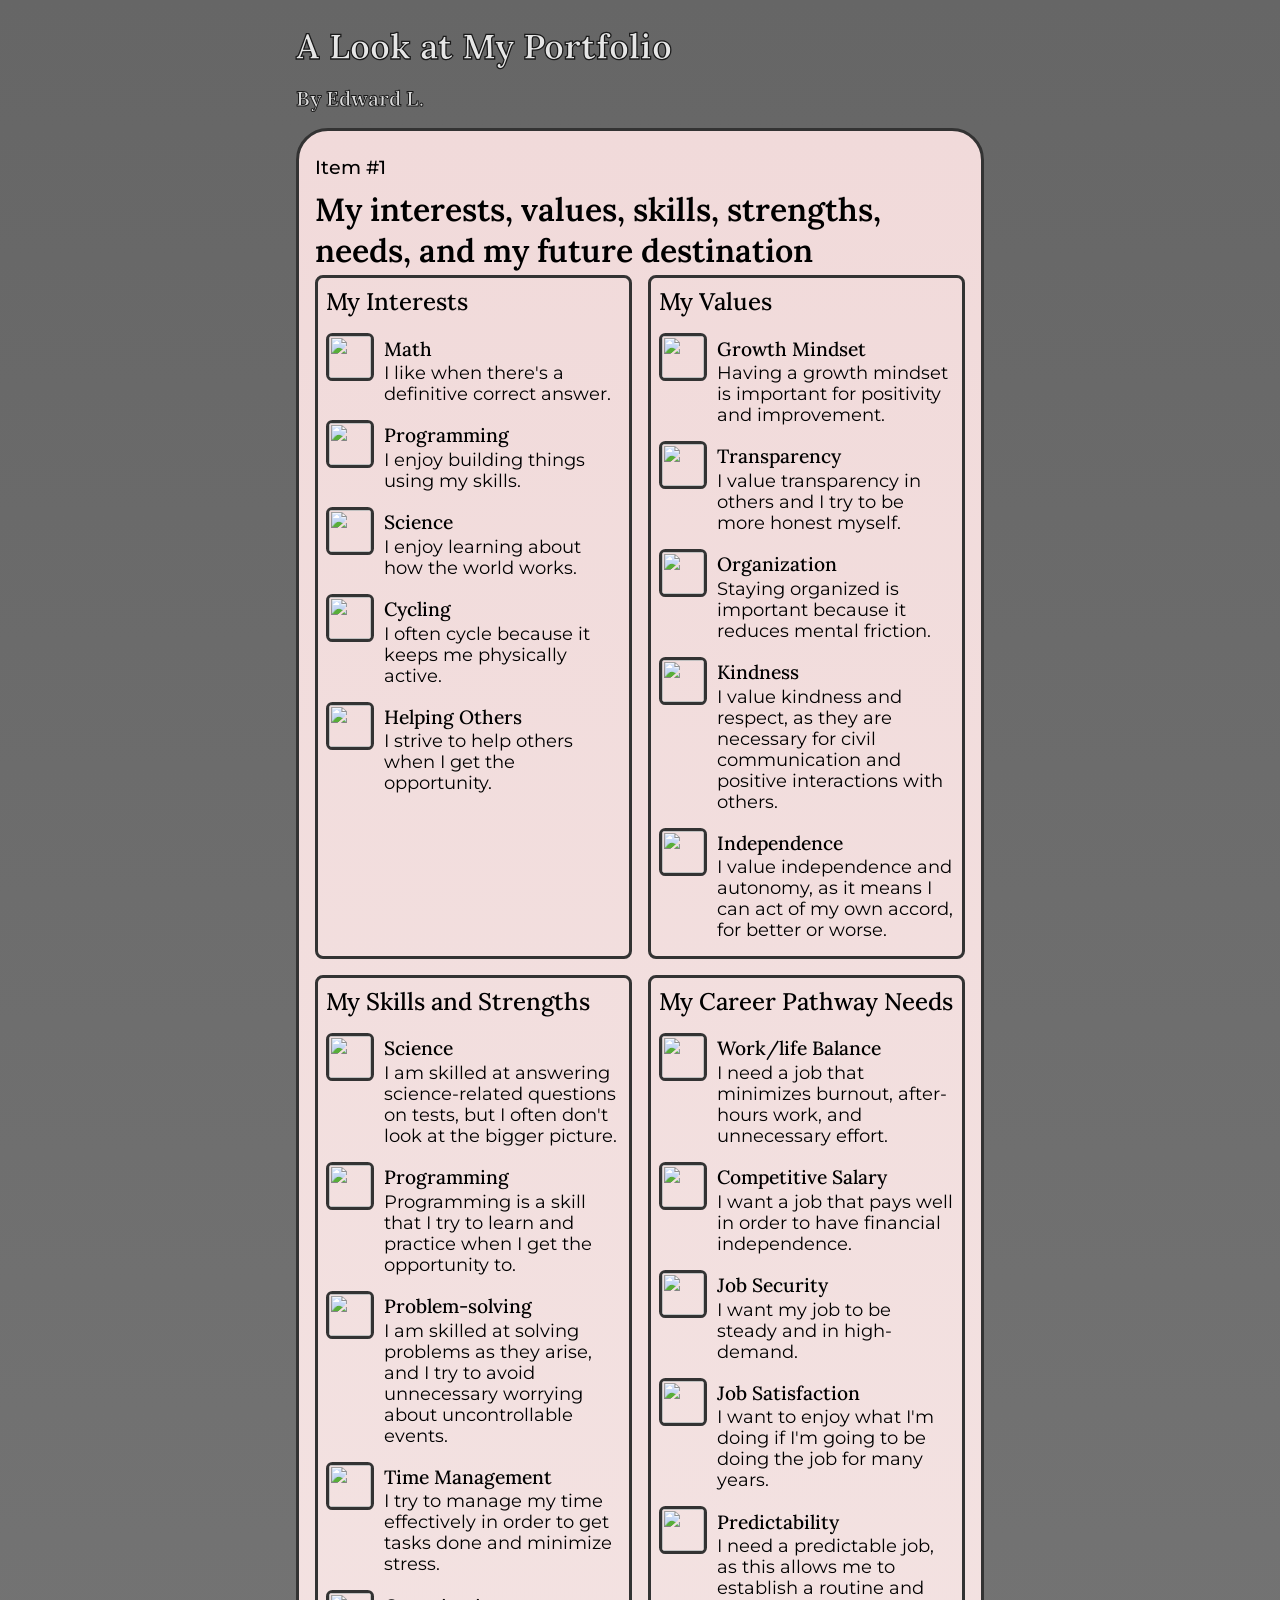
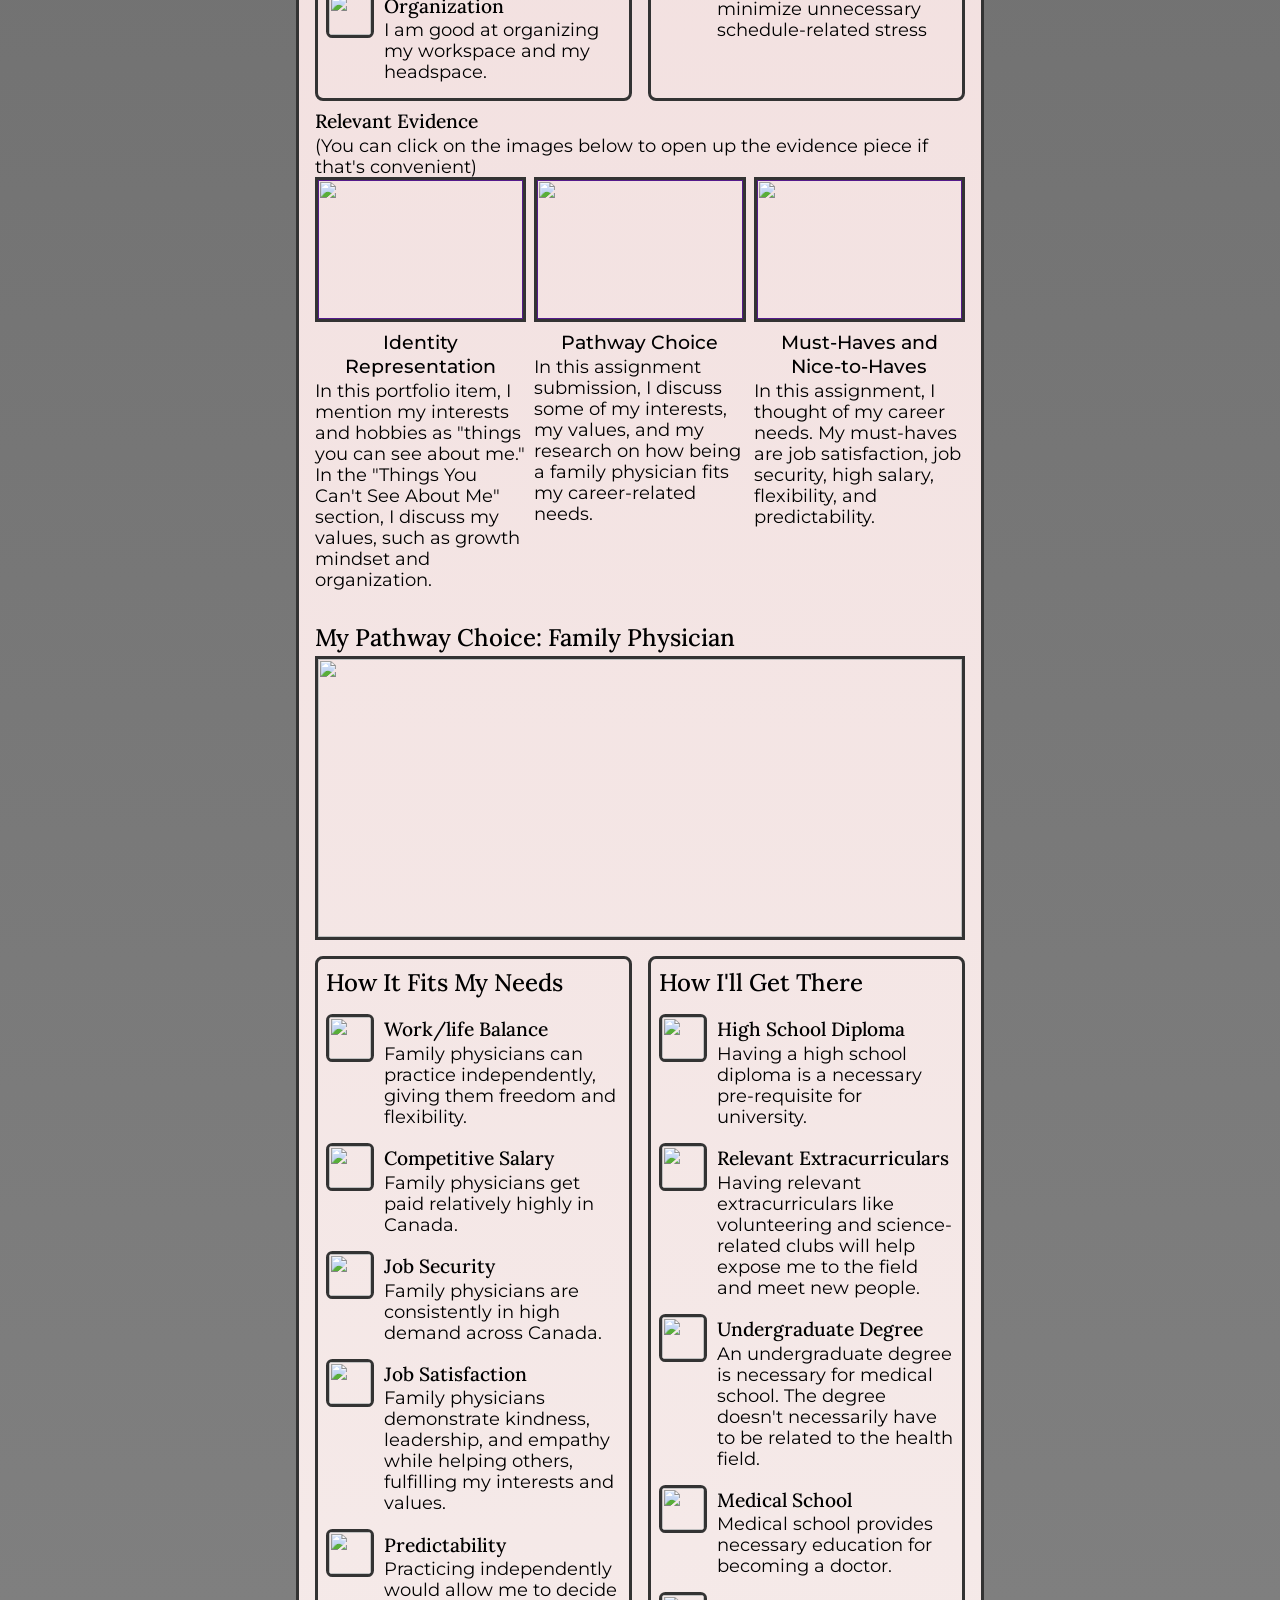
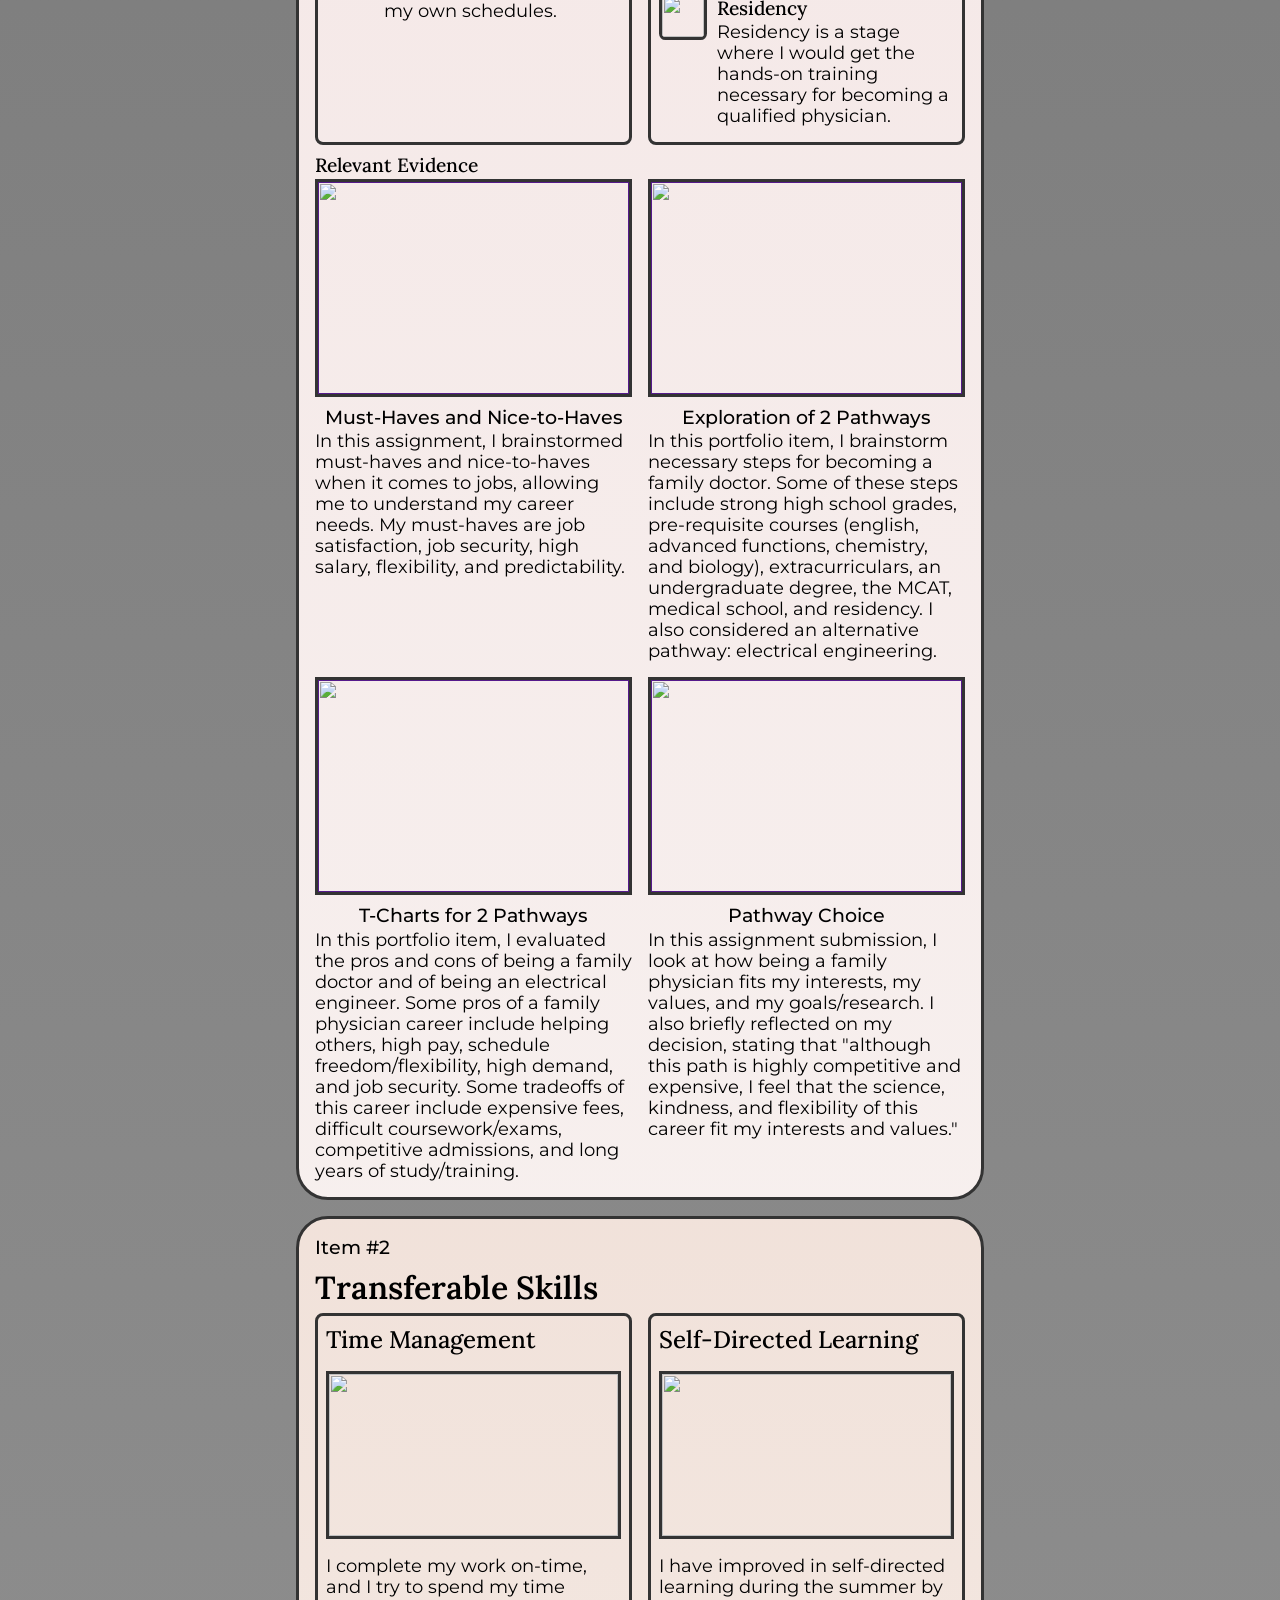
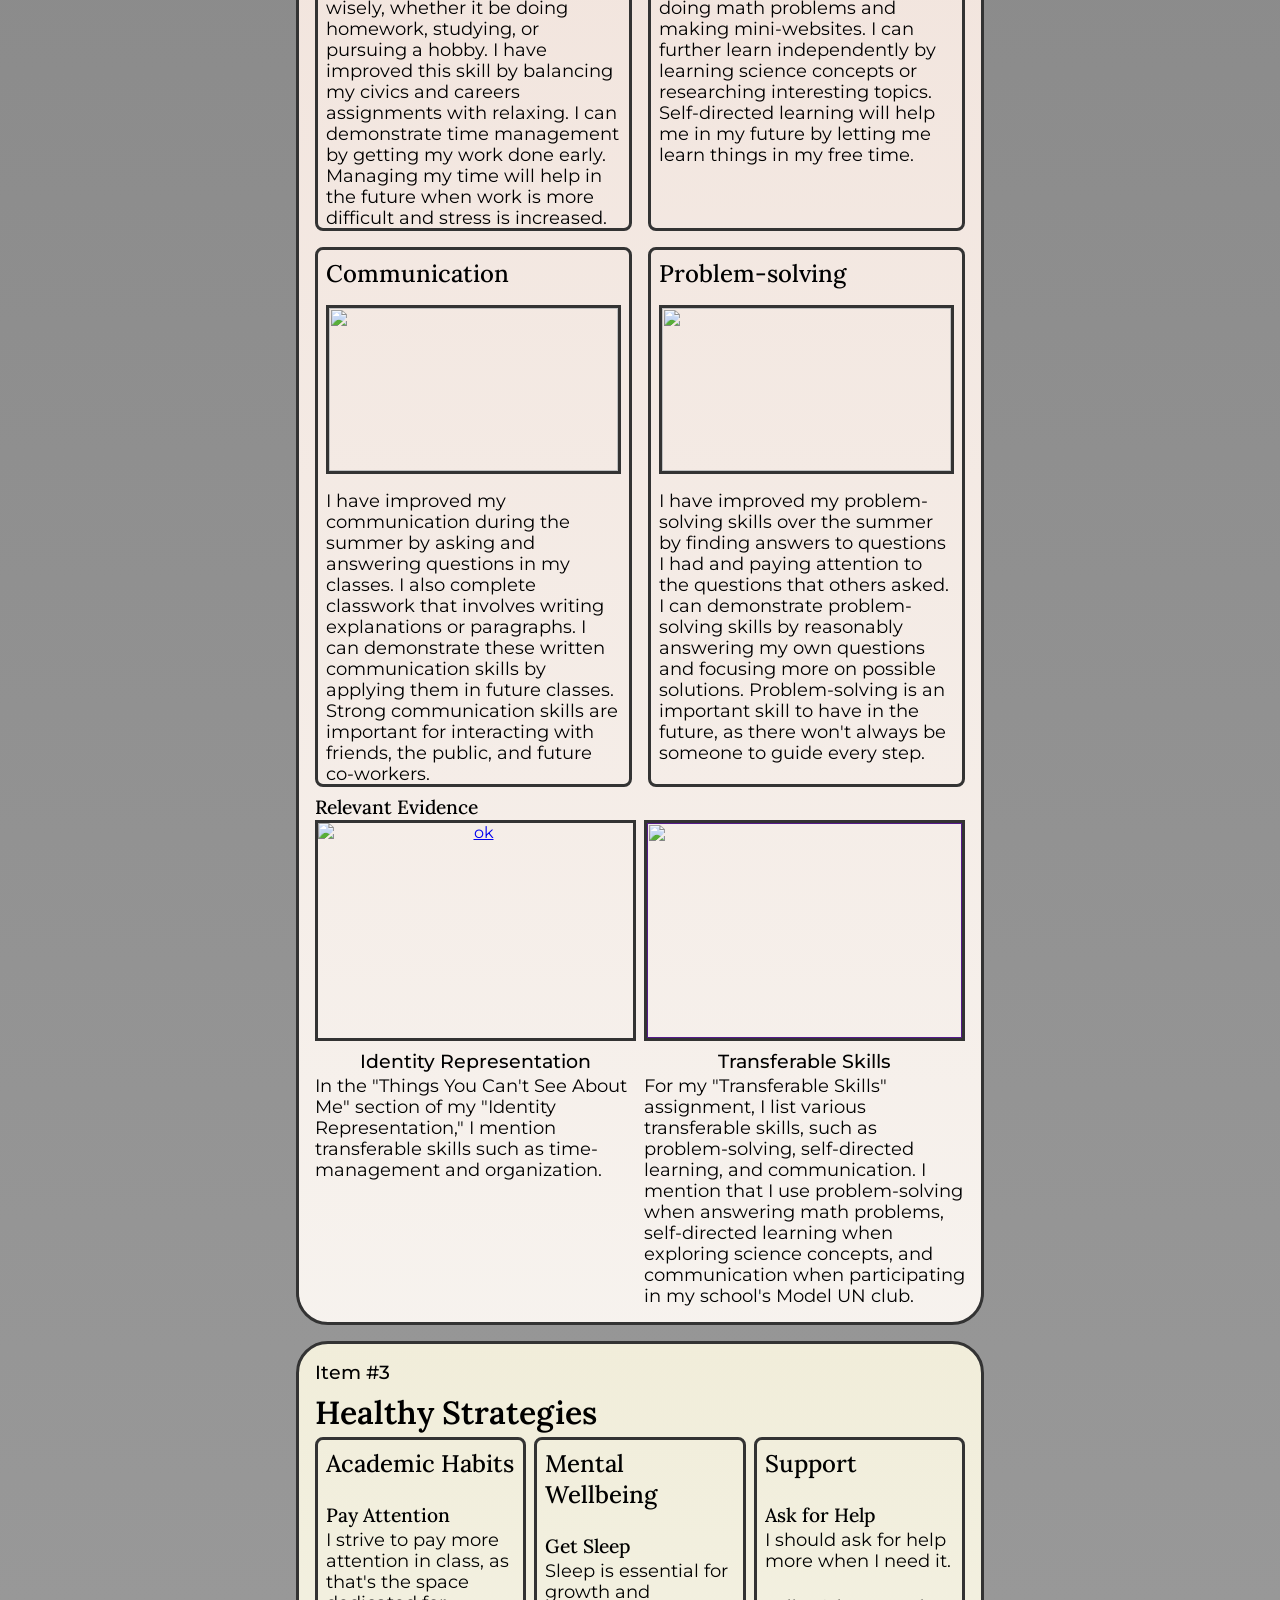
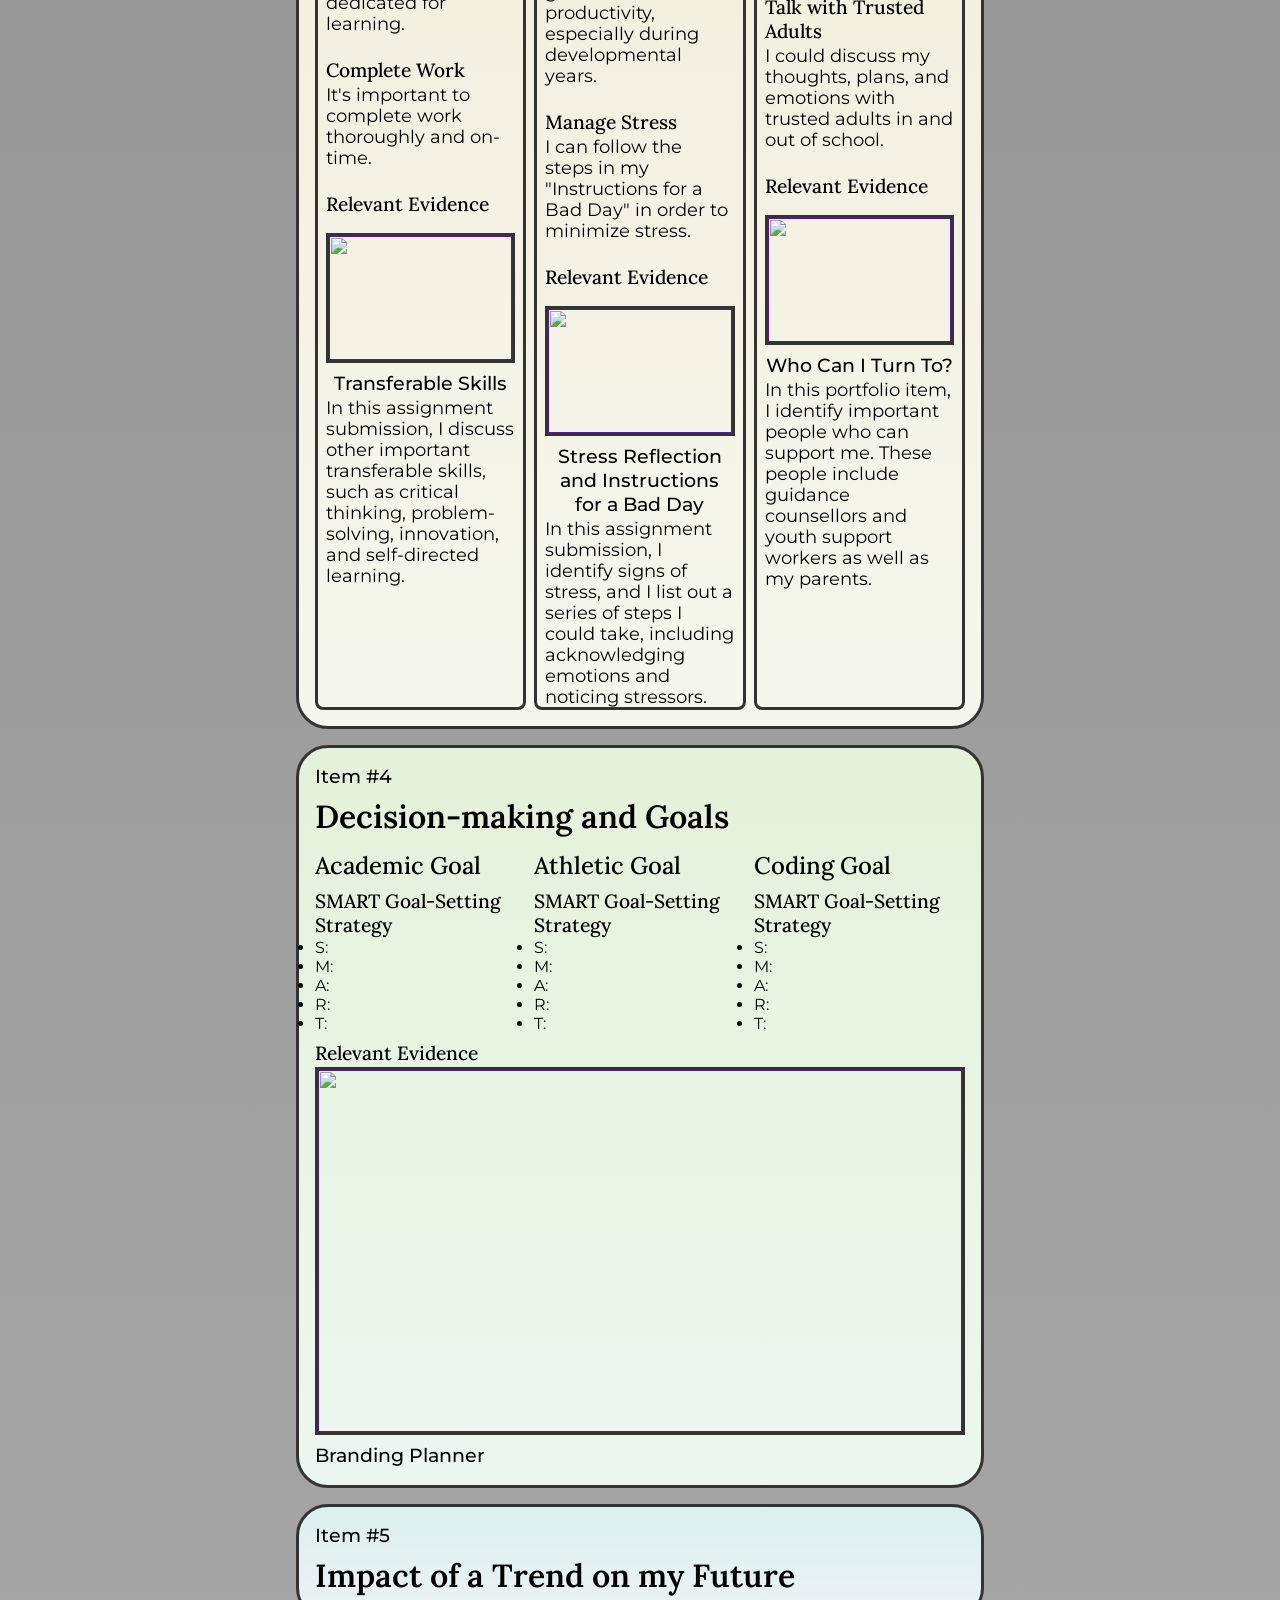
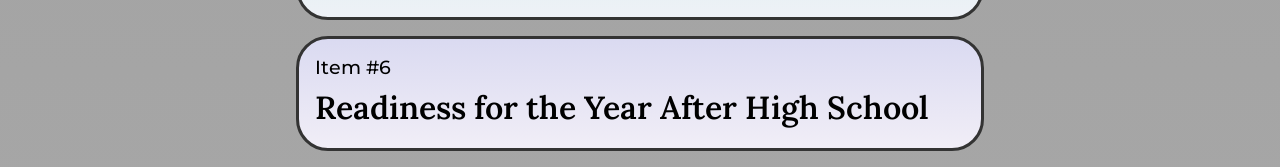
==== culminating/index.html @ e8b17289 "Culminating: Section 4 layout" ====
<!doctype html>
<html lang="en">
  <head>
    <meta charset="UTF-8" />
    <meta name="viewport" content="width=device-width, initial-scale=1.0" />
    <title>Document</title>
    <link rel="stylesheet" href="styles.css" />
    <link rel="preconnect" href="https://fonts.googleapis.com" />
    <link rel="preconnect" href="https://fonts.gstatic.com" crossorigin />
    <link
      href="https://fonts.googleapis.com/css2?family=Comic+Neue:ital,wght@0,300;0,400;0,700;1,300;1,400;1,700&family=Exo:ital,wght@0,100..900;1,100..900&family=Lora:ital,wght@0,400..700;1,400..700&family=Montserrat:ital,wght@0,100..900;1,100..900&family=Roboto:ital,wght@0,100..900;1,100..900&family=Varela+Round&display=swap"
      rel="stylesheet"
    />
  </head>
  <body>
    <main>
      <section class="page">
        <h1>A Look at My Portfolio</h1>
        <p class="name">By Edward L.</p>
        <section class="checklist-section section-1">
          <span class="checklist-num">Item #1</span>
          <h2 class="checklist-title">
            My interests, values, skills, strengths, needs, and my future destination
          </h2>
          <section class="checklist-content content-1">
            <section class="grid-2-col">
              <section class="card">
                <h3 class="card-title">My Interests</h3>
                <div class="item">
                  <div class="icon-container"><img src="" alt="" class="icon" /></div>
                  <div class="item-info">
                    <h4>Math</h4>
                    <p>I like when there's a definitive correct answer.</p>
                  </div>
                </div>
                <div class="item">
                  <div class="icon-container"><img src="" alt="" class="icon" /></div>
                  <div class="item-info">
                    <h4>Programming</h4>
                    <p>I enjoy building things using my skills.</p>
                  </div>
                </div>
                <div class="item">
                  <div class="icon-container"><img src="" alt="" class="icon" /></div>
                  <div class="item-info">
                    <h4>Science</h4>
                    <p>I enjoy learning about how the world works.</p>
                  </div>
                </div>
                <div class="item">
                  <div class="icon-container"><img src="" alt="" class="icon" /></div>
                  <div class="item-info">
                    <h4>Cycling</h4>
                    <p>I often cycle because it keeps me physically active.</p>
                  </div>
                </div>
                <div class="item">
                  <div class="icon-container"><img src="" alt="" class="icon" /></div>
                  <div class="item-info">
                    <h4>Helping Others</h4>
                    <p>I strive to help others when I get the opportunity.</p>
                  </div>
                </div>
                <p></p>
              </section>
              <section class="card">
                <h3 class="card-title">My Values</h3>
                <div class="item">
                  <div class="icon-container"><img src="" alt="" class="icon" /></div>
                  <div class="item-info">
                    <h4>Growth Mindset</h4>
                    <p>Having a growth mindset is important for positivity and improvement.</p>
                  </div>
                </div>
                <div class="item">
                  <div class="icon-container"><img src="" alt="" class="icon" /></div>
                  <div class="item-info">
                    <h4>Transparency</h4>
                    <p>I value transparency in others and I try to be more honest myself.</p>
                  </div>
                </div>
                <div class="item">
                  <div class="icon-container"><img src="" alt="" class="icon" /></div>
                  <div class="item-info">
                    <h4>Organization</h4>
                    <p>Staying organized is important because it reduces mental friction.</p>
                  </div>
                </div>
                <div class="item">
                  <div class="icon-container"><img src="" alt="" class="icon" /></div>
                  <div class="item-info">
                    <h4>Kindness</h4>
                    <p>
                      I value kindness and respect, as they are necessary for civil communication
                      and positive interactions with others.
                    </p>
                  </div>
                </div>
                <div class="item">
                  <div class="icon-container"><img src="" alt="" class="icon" /></div>
                  <div class="item-info">
                    <h4>Independence</h4>
                    <p>
                      I value independence and autonomy, as it means I can act of my own accord, for
                      better or worse.
                    </p>
                  </div>
                </div>
                <p></p>
              </section>
              <section class="card">
                <h3 class="card-title">My Skills and Strengths</h3>
                <div class="item">
                  <div class="icon-container"><img src="" alt="" class="icon" /></div>
                  <div class="item-info">
                    <h4>Science</h4>
                    <p>
                      I am skilled at answering science-related questions on tests, but I often
                      don't look at the bigger picture.
                    </p>
                  </div>
                </div>
                <div class="item">
                  <div class="icon-container"><img src="" alt="" class="icon" /></div>
                  <div class="item-info">
                    <h4>Programming</h4>
                    <p>
                      Programming is a skill that I try to learn and practice when I get the
                      opportunity to.
                    </p>
                  </div>
                </div>
                <div class="item">
                  <div class="icon-container"><img src="" alt="" class="icon" /></div>
                  <div class="item-info">
                    <h4>Problem-solving</h4>
                    <p>
                      I am skilled at solving problems as they arise, and I try to avoid unnecessary
                      worrying about uncontrollable events.
                    </p>
                  </div>
                </div>
                <div class="item">
                  <div class="icon-container"><img src="" alt="" class="icon" /></div>
                  <div class="item-info">
                    <h4>Time Management</h4>
                    <p>
                      I try to manage my time effectively in order to get tasks done and minimize
                      stress.
                    </p>
                  </div>
                </div>
                <div class="item">
                  <div class="icon-container"><img src="" alt="" class="icon" /></div>
                  <div class="item-info">
                    <h4>Organization</h4>
                    <p>I am good at organizing my workspace and my headspace.</p>
                  </div>
                </div>
                <p></p>
              </section>
              <section class="card">
                <h3 class="card-title">My Career Pathway Needs</h3>
                <div class="item">
                  <div class="icon-container"><img src="" alt="" class="icon" /></div>
                  <div class="item-info">
                    <h4>Work/life Balance</h4>
                    <p>
                      I need a job that minimizes burnout, after-hours work, and unnecessary effort.
                    </p>
                  </div>
                </div>
                <div class="item">
                  <div class="icon-container"><img src="" alt="" class="icon" /></div>
                  <div class="item-info">
                    <h4>Competitive Salary</h4>
                    <p>I want a job that pays well in order to have financial independence.</p>
                  </div>
                </div>
                <div class="item">
                  <div class="icon-container"><img src="" alt="" class="icon" /></div>
                  <div class="item-info">
                    <h4>Job Security</h4>
                    <p>I want my job to be steady and in high-demand.</p>
                  </div>
                </div>
                <div class="item">
                  <div class="icon-container"><img src="" alt="" class="icon" /></div>
                  <div class="item-info">
                    <h4>Job Satisfaction</h4>
                    <p>
                      I want to enjoy what I'm doing if I'm going to be doing the job for many
                      years.
                    </p>
                  </div>
                </div>
                <div class="item">
                  <div class="icon-container"><img src="" alt="" class="icon" /></div>
                  <div class="item-info">
                    <h4>Predictability</h4>
                    <p>
                      I need a predictable job, as this allows me to establish a routine and
                      minimize unnecessary schedule-related stress
                    </p>
                  </div>
                </div>
                <p></p>
              </section>
            </section>
            <h4>Relevant Evidence</h4>
            <p>
              (You can click on the images below to open up the evidence piece if that's convenient)
            </p>
            <section class="pathway-evidence-row">
              <div class="evidence-desc-pair">
                <div class="card-evidence-container">
                  <a href="" target="_blank"><img src="" alt="" /></a>
                </div>
                <p class="evidence-desc-title">Identity Representation</p>
                <p class="evidence-desc">
                  In this portfolio item, I mention my interests and hobbies as "things you can see
                  about me." In the "Things You Can't See About Me" section, I discuss my values,
                  such as growth mindset and organization.
                </p>
              </div>
              <div class="evidence-desc-pair">
                <div class="card-evidence-container">
                  <a href="" target="_blank"><img src="" alt="" /></a>
                </div>
                <p class="evidence-desc-title">Pathway Choice</p>
                <p class="evidence-desc">
                  In this assignment submission, I discuss some of my interests, my values, and my
                  research on how being a family physician fits my career-related needs.
                </p>
              </div>
              <div class="evidence-desc-pair">
                <div class="card-evidence-container">
                  <a href="" target="_blank"><img src="" alt="" /></a>
                </div>
                <p class="evidence-desc-title">Must-Haves and Nice-to-Haves</p>
                <p class="evidence-desc">
                  In this assignment, I thought of my career needs. My must-haves are job
                  satisfaction, job security, high salary, flexibility, and predictability.
                </p>
              </div>
            </section>
            <section class="pathway-choice">
              <h3 class="pathway-title">My Pathway Choice: Family Physician</h3>
              <div class="pathway-img-container"><img src="" alt="" class="pathway-img" /></div>
              <section class="grid-2-col">
                <section class="card">
                  <h3 class="card-title">How It Fits My Needs</h3>
                  <div class="item">
                    <div class="icon-container"><img src="" alt="" class="icon" /></div>
                    <div class="item-info">
                      <h4>Work/life Balance</h4>
                      <p>
                        Family physicians can practice independently, giving them freedom and
                        flexibility.
                      </p>
                    </div>
                  </div>
                  <div class="item">
                    <div class="icon-container"><img src="" alt="" class="icon" /></div>
                    <div class="item-info">
                      <h4>Competitive Salary</h4>
                      <p>Family physicians get paid relatively highly in Canada.</p>
                    </div>
                  </div>
                  <div class="item">
                    <div class="icon-container"><img src="" alt="" class="icon" /></div>
                    <div class="item-info">
                      <h4>Job Security</h4>
                      <p>Family physicians are consistently in high demand across Canada.</p>
                    </div>
                  </div>
                  <div class="item">
                    <div class="icon-container"><img src="" alt="" class="icon" /></div>
                    <div class="item-info">
                      <h4>Job Satisfaction</h4>
                      <p>
                        Family physicians demonstrate kindness, leadership, and empathy while
                        helping others, fulfilling my interests and values.
                      </p>
                    </div>
                  </div>
                  <div class="item">
                    <div class="icon-container"><img src="" alt="" class="icon" /></div>
                    <div class="item-info">
                      <h4>Predictability</h4>
                      <p>Practicing independently would allow me to decide my own schedules.</p>
                    </div>
                  </div>
                  <p></p>
                </section>
                <section class="card">
                  <h3 class="card-title">How I'll Get There</h3>
                  <div class="item">
                    <div class="icon-container"><img src="" alt="" class="icon" /></div>
                    <div class="item-info">
                      <h4>High School Diploma</h4>
                      <p>
                        Having a high school diploma is a necessary pre-requisite for university.
                      </p>
                    </div>
                  </div>
                  <div class="item">
                    <div class="icon-container"><img src="" alt="" class="icon" /></div>
                    <div class="item-info">
                      <h4>Relevant Extracurriculars</h4>
                      <p>
                        Having relevant extracurriculars like volunteering and science-related clubs
                        will help expose me to the field and meet new people.
                      </p>
                    </div>
                  </div>
                  <div class="item">
                    <div class="icon-container"><img src="" alt="" class="icon" /></div>
                    <div class="item-info">
                      <h4>Undergraduate Degree</h4>
                      <p>
                        An undergraduate degree is necessary for medical school. The degree doesn't
                        necessarily have to be related to the health field.
                      </p>
                    </div>
                  </div>
                  <div class="item">
                    <div class="icon-container"><img src="" alt="" class="icon" /></div>
                    <div class="item-info">
                      <h4>Medical School</h4>
                      <p>Medical school provides necessary education for becoming a doctor.</p>
                    </div>
                  </div>
                  <div class="item">
                    <div class="icon-container"><img src="" alt="" class="icon" /></div>
                    <div class="item-info">
                      <h4>Residency</h4>
                      <p>
                        Residency is a stage where I would get the hands-on training necessary for
                        becoming a qualified physician.
                      </p>
                    </div>
                  </div>
                  <p></p>
                </section>
              </section>
              <p></p>
              <h4>Relevant Evidence</h4>
              <section class="pathway-evidence-row">
                <div class="evidence-desc-pair">
                  <div class="card-evidence-container">
                    <a href="" target="_blank"><img src="" alt="" /></a>
                  </div>
                  <p class="evidence-desc-title">Must-Haves and Nice-to-Haves</p>
                  <p class="evidence-desc">
                    In this assignment, I brainstormed must-haves and nice-to-haves when it comes to
                    jobs, allowing me to understand my career needs. My must-haves are job
                    satisfaction, job security, high salary, flexibility, and predictability.
                  </p>
                </div>
                <div class="evidence-desc-pair">
                  <div class="card-evidence-container">
                    <a href="" target="_blank"><img src="" alt="" /></a>
                  </div>
                  <p class="evidence-desc-title">Exploration of 2 Pathways</p>
                  <p class="evidence-desc">
                    In this portfolio item, I brainstorm necessary steps for becoming a family
                    doctor. Some of these steps include strong high school grades, pre-requisite
                    courses (english, advanced functions, chemistry, and biology), extracurriculars,
                    an undergraduate degree, the MCAT, medical school, and residency. I also
                    considered an alternative pathway: electrical engineering.
                  </p>
                </div>
                <div class="evidence-desc-pair">
                  <div class="card-evidence-container">
                    <a href="" target="_blank"><img src="" alt="" /></a>
                  </div>
                  <p class="evidence-desc-title">T-Charts for 2 Pathways</p>
                  <p class="evidence-desc">
                    In this portfolio item, I evaluated the pros and cons of being a family doctor
                    and of being an electrical engineer. Some pros of a family physician career
                    include helping others, high pay, schedule freedom/flexibility, high demand, and
                    job security. Some tradeoffs of this career include expensive fees, difficult
                    coursework/exams, competitive admissions, and long years of study/training.
                  </p>
                </div>
                <div class="evidence-desc-pair">
                  <div class="card-evidence-container">
                    <a href="" target="_blank"><img src="" alt="" /></a>
                  </div>
                  <p class="evidence-desc-title">Pathway Choice</p>
                  <p class="evidence-desc">
                    In this assignment submission, I look at how being a family physician fits my
                    interests, my values, and my goals/research. I also briefly reflected on my
                    decision, stating that "although this path is highly competitive and expensive,
                    I feel that the science, kindness, and flexibility of this career fit my
                    interests and values."
                  </p>
                </div>
              </section>
            </section>
          </section>
        </section>
        <section class="checklist-section section-2">
          <span class="checklist-num">Item #2</span>
          <h2 class="checklist-title">Transferable Skills</h2>
          <section class="checklist-content content-2">
            <section class="grid-2-col">
              <section class="card">
                <h3 class="card-title">Time Management</h3>
                <div class="img-container">
                  <img src="" alt="" class="transferable-skill-img" />
                </div>
                <p class="card-desc">
                  I complete my work on-time, and I try to spend my time wisely, whether it be doing
                  homework, studying, or pursuing a hobby. I have improved this skill by balancing
                  my civics and careers assignments with relaxing. I can demonstrate time management
                  by getting my work done early. Managing my time will help in the future when work
                  is more difficult and stress is increased.
                </p>
              </section>
              <section class="card">
                <h3 class="card-title">Self-Directed Learning</h3>
                <div class="img-container">
                  <img src="" alt="" class="transferable-skill-img" />
                </div>
                <p class="card-desc">
                  I have improved in self-directed learning during the summer by doing math problems
                  and making mini-websites. I can further learn independently by learning science
                  concepts or researching interesting topics. Self-directed learning will help me in
                  my future by letting me learn things in my free time.
                </p>
              </section>
              <section class="card">
                <h3 class="card-title">Communication</h3>
                <div class="img-container">
                  <img src="" alt="" class="transferable-skill-img" />
                </div>
                <p class="card-desc">
                  I have improved my communication during the summer by asking and answering
                  questions in my classes. I also complete classwork that involves writing
                  explanations or paragraphs. I can demonstrate these written communication skills
                  by applying them in future classes. Strong communication skills are important for
                  interacting with friends, the public, and future co-workers.
                </p>
              </section>
              <section class="card">
                <h3 class="card-title">Problem-solving</h3>
                <div class="img-container">
                  <img src="" alt="" class="transferable-skill-img" />
                </div>
                <p class="card-desc">
                  I have improved my problem-solving skills over the summer by finding answers to
                  questions I had and paying attention to the questions that others asked. I can
                  demonstrate problem-solving skills by reasonably answering my own questions and
                  focusing more on possible solutions. Problem-solving is an important skill to have
                  in the future, as there won't always be someone to guide every step.
                </p>
              </section>
            </section>
            <h4>Relevant Evidence</h4>
            <section class="pathway-evidence-row">
              <div class="evidence-desc-pair">
                <div class="card-evidence-container">
                  <a href="https://eddielin518888.github.io/civ-car/my-identity" target="_blank"
                    ><img src="" alt="ok"
                  /></a>
                </div>
                <p class="evidence-desc-title">Identity Representation</p>
                <p class="evidence-desc">
                  In the "Things You Can't See About Me" section of my "Identity Representation," I
                  mention transferable skills such as time-management and organization.
                </p>
              </div>
              <div class="evidence-desc-pair">
                <div class="card-evidence-container">
                  <a href="" target="_blank"><img src="" alt="" /></a>
                </div>
                <p class="evidence-desc-title">Transferable Skills</p>
                <p class="evidence-desc">
                  For my "Transferable Skills" assignment, I list various transferable skills, such
                  as problem-solving, self-directed learning, and communication. I mention that I
                  use problem-solving when answering math problems, self-directed learning when
                  exploring science concepts, and communication when participating in my school's
                  Model UN club.
                </p>
              </div>
            </section>
          </section>
        </section>
        <section class="checklist-section section-3">
          <span class="checklist-num">Item #3</span>
          <h2 class="checklist-title">Healthy Strategies</h2>
          <section class="checklist-content content-3">
            <section class="row">
              <div class="card health-pillar">
                <h3 class="pillar-title">Academic Habits</h3>
                <div class="item-info">
                  <h4>Pay Attention</h4>
                  <p>
                    I strive to pay more attention in class, as that's the space dedicated for
                    learning.
                  </p>
                </div>
                <div class="item-info">
                  <h4>Complete Work</h4>
                  <p>It's important to complete work thoroughly and on-time.</p>
                </div>
                <h4>Relevant Evidence</h4>
                <div class="evidence-desc-pair">
                  <div class="card-evidence-container">
                    <a href="" target="_blank"><img src="" alt="" /></a>
                  </div>
                  <p class="evidence-desc-title">Transferable Skills</p>
                  <p class="evidence-desc">
                    In this assignment submission, I discuss other important transferable skills,
                    such as critical thinking, problem-solving, innovation, and self-directed
                    learning.
                  </p>
                </div>
              </div>
              <div class="card health-pillar">
                <h3 class="pillar-title">Mental Wellbeing</h3>
                <div class="item-info">
                  <h4>Get Sleep</h4>
                  <p>
                    Sleep is essential for growth and productivity, especially during developmental
                    years.
                  </p>
                </div>
                <div class="item-info">
                  <h4>Manage Stress</h4>
                  <p>
                    I can follow the steps in my "Instructions for a Bad Day" in order to minimize
                    stress.
                  </p>
                </div>
                <h4>Relevant Evidence</h4>
                <div class="evidence-desc-pair">
                  <div class="card-evidence-container">
                    <a href="" target="_blank"><img src="" alt="" /></a>
                  </div>
                  <p class="evidence-desc-title">
                    Stress Reflection and Instructions for a Bad Day
                  </p>
                  <p class="evidence-desc">
                    In this assignment submission, I identify signs of stress, and I list out a
                    series of steps I could take, including acknowledging emotions and noticing
                    stressors.
                  </p>
                </div>
              </div>
              <div class="card health-pillar">
                <h3 class="pillar-title">Support</h3>
                <div class="item-info">
                  <h4>Ask for Help</h4>
                  <p>I should ask for help more when I need it.</p>
                </div>
                <div class="item-info">
                  <h4>Talk with Trusted Adults</h4>
                  <p>
                    I could discuss my thoughts, plans, and emotions with trusted adults in and out
                    of school.
                  </p>
                </div>
                <h4>Relevant Evidence</h4>
                <div class="evidence-desc-pair">
                  <div class="card-evidence-container">
                    <a href="" target="_blank"><img src="" alt="" /></a>
                  </div>
                  <p class="evidence-desc-title">Who Can I Turn To?</p>
                  <p class="evidence-desc">
                    In this portfolio item, I identify important people who can support me. These
                    people include guidance counsellors and youth support workers as well as my
                    parents.
                  </p>
                </div>
              </div>
            </section>
          </section>
        </section>
        <section class="checklist-section section-4">
          <span class="checklist-num">Item #4</span>
          <h2 class="checklist-title">Decision-making and Goals</h2>
          <section class="checklist-content content-4">
            <section class="row">
              <div class="card goal-pillar">
                <h3 class="pillar-title">Academic Goal</h3>
                <p></p>
                <h4>SMART Goal-Setting Strategy</h4>
                <ul>
                  <li>S:</li>
                  <li>M:</li>
                  <li>A:</li>
                  <li>R:</li>
                  <li>T:</li>
                </ul>
              </div>
              <div class="card goal-pillar">
                <h3 class="pillar-title">Athletic Goal</h3>
                <p></p>
                <h4>SMART Goal-Setting Strategy</h4>
                <ul>
                  <li>S:</li>
                  <li>M:</li>
                  <li>A:</li>
                  <li>R:</li>
                  <li>T:</li>
                </ul>
              </div>
              <div class="card goal-pillar">
                <h3 class="pillar-title">Coding Goal</h3>
                <p></p>
                <h4>SMART Goal-Setting Strategy</h4>
                <ul>
                  <li>S:</li>
                  <li>M:</li>
                  <li>A:</li>
                  <li>R:</li>
                  <li>T:</li>
                </ul>
              </div>
            </section>
            <h4>Relevant Evidence</h4>
            <div class="evidence-desc-pair">
              <div class="card-evidence-container">
                <a href="" target="_blank"><img src="" alt="" /></a>
              </div>
              <p class="evidence-desc-title">Branding Planner</p>
              <p class="evidence-desc"></p>
            </div>
          </section>
        </section>
        <section class="checklist-section section-5">
          <span class="checklist-num">Item #5</span>
          <h2 class="checklist-title">Impact of a Trend on my Future</h2>
          <section class="checklist-content content-5"></section>
        </section>
        <section class="checklist-section section-6">
          <span class="checklist-num">Item #6</span>
          <h2 class="checklist-title">Readiness for the Year After High School</h2>
          <section class="checklist-content content-6"></section>
        </section>
      </section>
    </main>
  </body>
</html>
---- culminating/styles.css ----
@layer reset, base, layout, components, utilities;

@layer reset {
  * {
    margin: 0;
    padding: 0;
    box-sizing: border-box;
    font-family: "Montserrat", sans-serif;
  }
  body {
    background-image: linear-gradient(to bottom, hsl(0, 0%, 40%), hsl(0, 0%, 65%));
    display: flex;
    flex-direction: column;
    align-items: center;
    width: 100%;
    min-height: 100vh;
  }
}

@layer base {
  h1,
  h2,
  h3,
  h4,
  p.name {
    font-family: "Lora", serif;
  }
  h1 {
    font-weight: 800;
    margin-top: 0.5rem;
    font-size: clamp(1.6rem, 5vw, 2.2rem);
    color: hsl(0, 0%, 90%);
    -webkit-text-stroke: 0.08rem hsl(0, 0%, 10%);
  }
  h2 {
    font-weight: 600;
    margin-top: 0.5rem;
    margin-bottom: 0.3rem;
    font-size: clamp(1.2rem, 4vw, 2rem);
  }
  h3 {
    margin-top: 0.5rem;
    &,
    .name {
      margin-bottom: 0.2rem;
      font-size: clamp(1.1rem, 3.5vw, 1.5rem);
      font-weight: 500;
    }
  }
  h4,
  .checklist-num,
  .evidence-desc-title {
    font-weight: 500;
    margin-top: 0.5rem;
    margin-bottom: 0.1rem;
    font-size: clamp(1rem, 3vw, 1.2rem);
  }
  p {
    font-weight: 400;
    font-size: clamp(0.9rem, 2.5vw, 1.1rem);
    &.name {
      margin-top: 0;
      font-size: clamp(1.1rem, 3vw, 1.3rem);
      font-weight: 800;
      color: hsl(0, 0%, 85%);
      -webkit-text-stroke: 0.06rem hsl(0, 0%, 10%);
    }
  }
}

@layer layout {
  .page {
    max-width: min(45rem, 90%);
    margin: auto;
    display: flex;
    flex-direction: column;
    gap: 1rem;
    padding: 1rem;
  }
  .checklist-section {
    padding: 1rem;
    border: 0.2rem solid hsl(0, 0%, 20%);
    border-radius: 2rem;
    :is(.pathway-evidence-row, .row) {
      display: flex;
      flex-direction: row;
      width: 100%;
      gap: 0.5rem;
      .pathway-choice & {
        display: grid;
        grid-template-columns: repeat(2, 1fr);
        gap: 1rem;
      }
      .evidence-desc-pair {
        flex: 1;
        text-align: center;
        display: flex;
        flex-direction: column;
        .card-evidence-container {
          width: 100%;
          aspect-ratio: 16/11;
        }
        .evidence-desc {
          text-align: left;
        }
      }
    }
  }
  .grid-2-col {
    display: grid;
    grid-template-columns: repeat(2, 1fr);
    gap: 1rem;
    @media screen and (max-width: 45rem) {
      grid-template-columns: repeat(1, 1fr);
      gap: 0.5rem;
    }
    .card {
      border: 0.2rem solid hsl(0, 0%, 20%);
      border-radius: 0.5rem;
      width: 100%;
      padding: 0rem 0.5rem;
      display: flex;
      flex-direction: column;
      gap: 1rem;
      .card-title {
        margin-bottom: 0rem;
      }
      .item {
        display: flex;
        flex-direction: row;
        gap: 0.6rem;
        .icon-container {
          width: 3rem;
          height: 3rem;
          border-radius: 0.4rem;
          :is(&, .card-evidence-container, .pathway-img-container, .img-container) {
            overflow: hidden;
            border: 0.2rem solid hsl(0, 0%, 20%);
            a {
              width: 100%;
              height: 100%;
              overflow: hidden;
            }
            img {
              display: block;
              width: 100%;
              height: 100%;
              object-fit: cover;
              transition: transform 0.3s ease;
            }
            &:hover img {
              transform: scale(1.1);
            }
          }
        }
        .item-info {
          display: flex;
          flex-direction: column;
          h4 {
            margin-top: 0.2rem;
          }
          flex: 1;
        }
      }
    }
  }
}

@layer components {
  .section-1 {
    display: flex;
    flex-direction: column;
    background-image: linear-gradient(to bottom, hsl(0, 45%, 90%), hsl(10, 35%, 95%));
    .pathway-choice {
      & > h3 {
        margin-top: 2rem;
      }
      .pathway-img-container {
        aspect-ratio: 16/7;
        margin-bottom: 1rem;
        border: 0.2rem solid hsl(0, 0%, 20%);
      }
    }
    @media screen and (max-width: 40rem) {
      .pathway-evidence-row {
        flex-direction: column;
        .card-evidence-container {
          aspect-ratio: 16/8;
        }
      }
    }
  }
  .section-2 {
    background-image: linear-gradient(to bottom, hsl(20, 45%, 90%), hsl(30, 35%, 95%));
    .card img {
      aspect-ratio: 16/9;
    }
  }
  .section-3 {
    background-image: linear-gradient(to bottom, hsl(50, 45%, 90%), hsl(70, 35%, 95%));
    .health-pillar {
      border: 0.2rem solid hsl(0, 0%, 20%);
      border-radius: 0.5rem;
      width: 100%;
      padding: 0rem 0.5rem;
      display: flex;
      flex-direction: column;
      gap: 1rem;
      .pillar-title {
        margin-bottom: 0rem;
      }
    }
    @media screen and (max-width: 40rem) {
      .row {
        flex-direction: column;
      }
    }
  }
  .section-4 {
    background-image: linear-gradient(to bottom, hsl(90, 45%, 90%), hsl(130, 35%, 95%));
    .card-evidence-container img {
      aspect-ratio: 16/9;
    }
  }
  .section-5 {
    background-image: linear-gradient(to bottom, hsl(170, 45%, 90%), hsl(220, 35%, 95%));
  }
  .section-6 {
    background-image: linear-gradient(to bottom, hsl(240, 45%, 90%), hsl(260, 35%, 95%));
  }
}
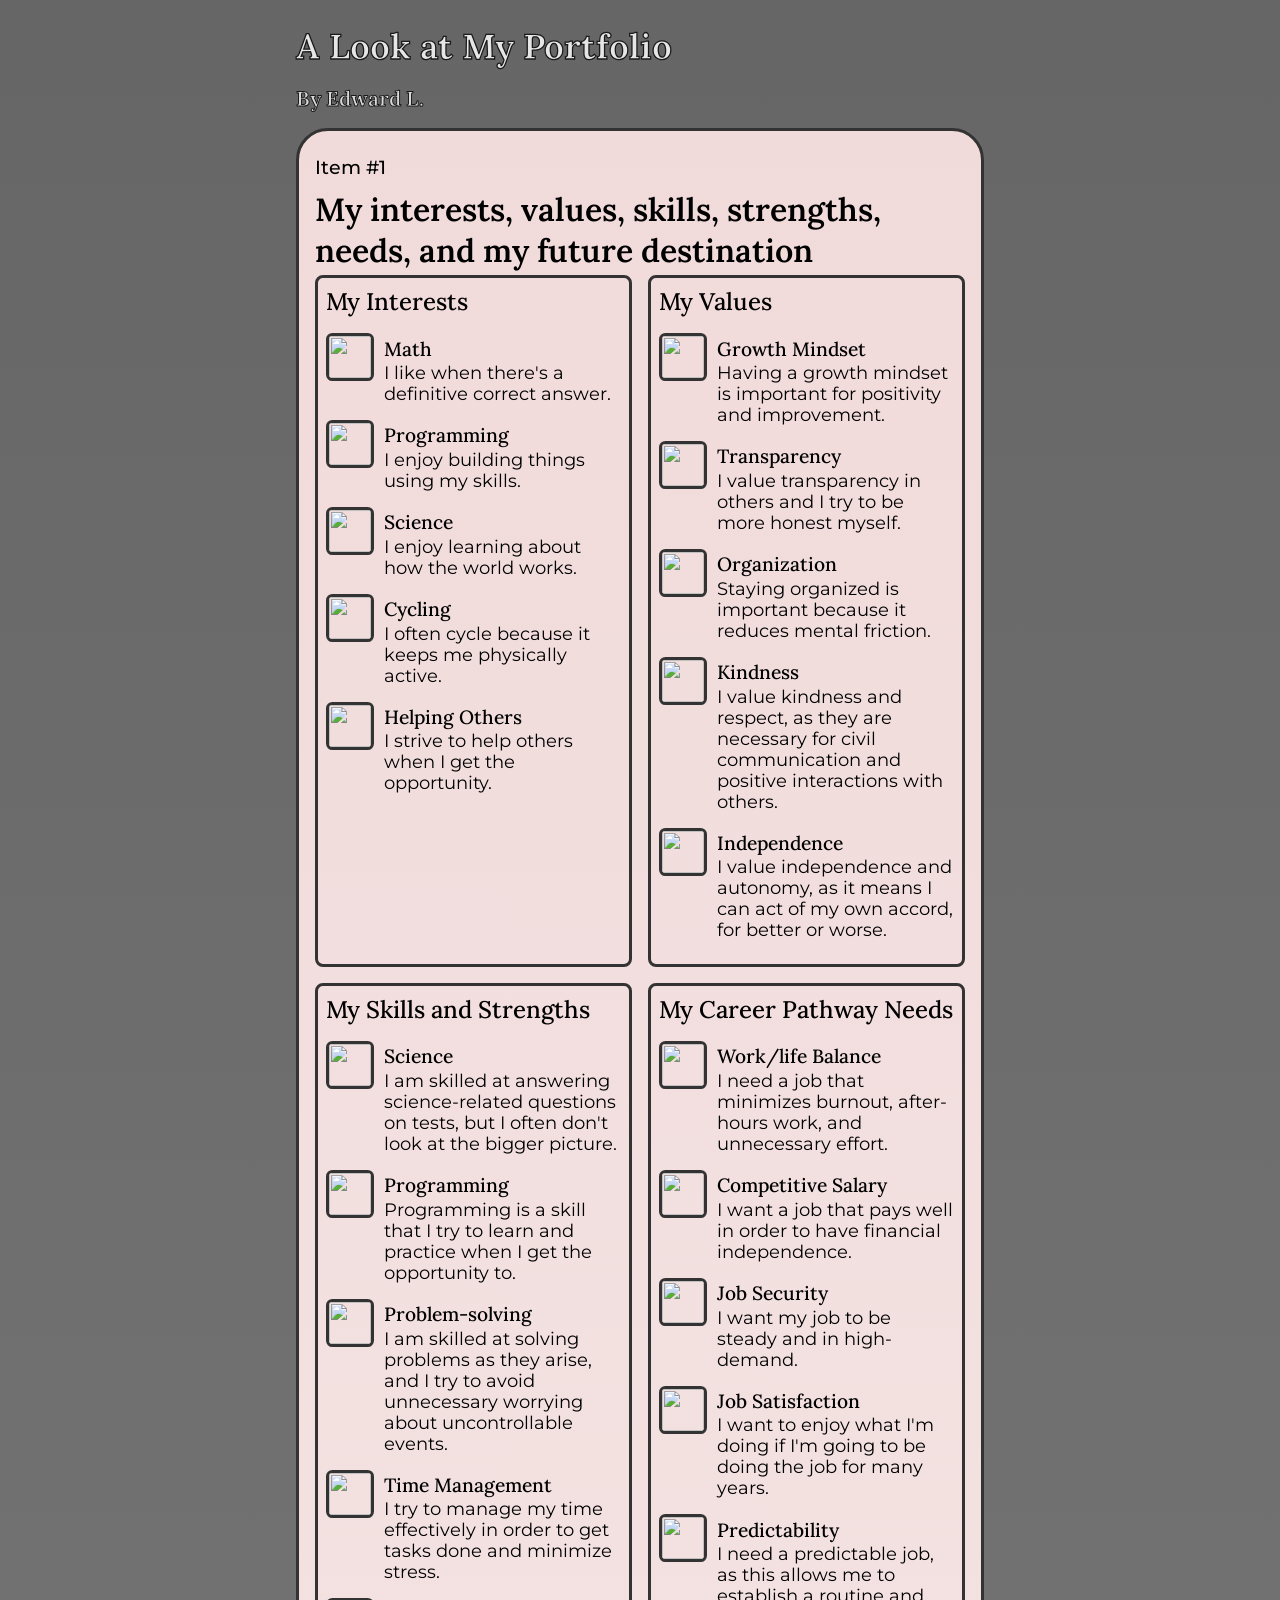
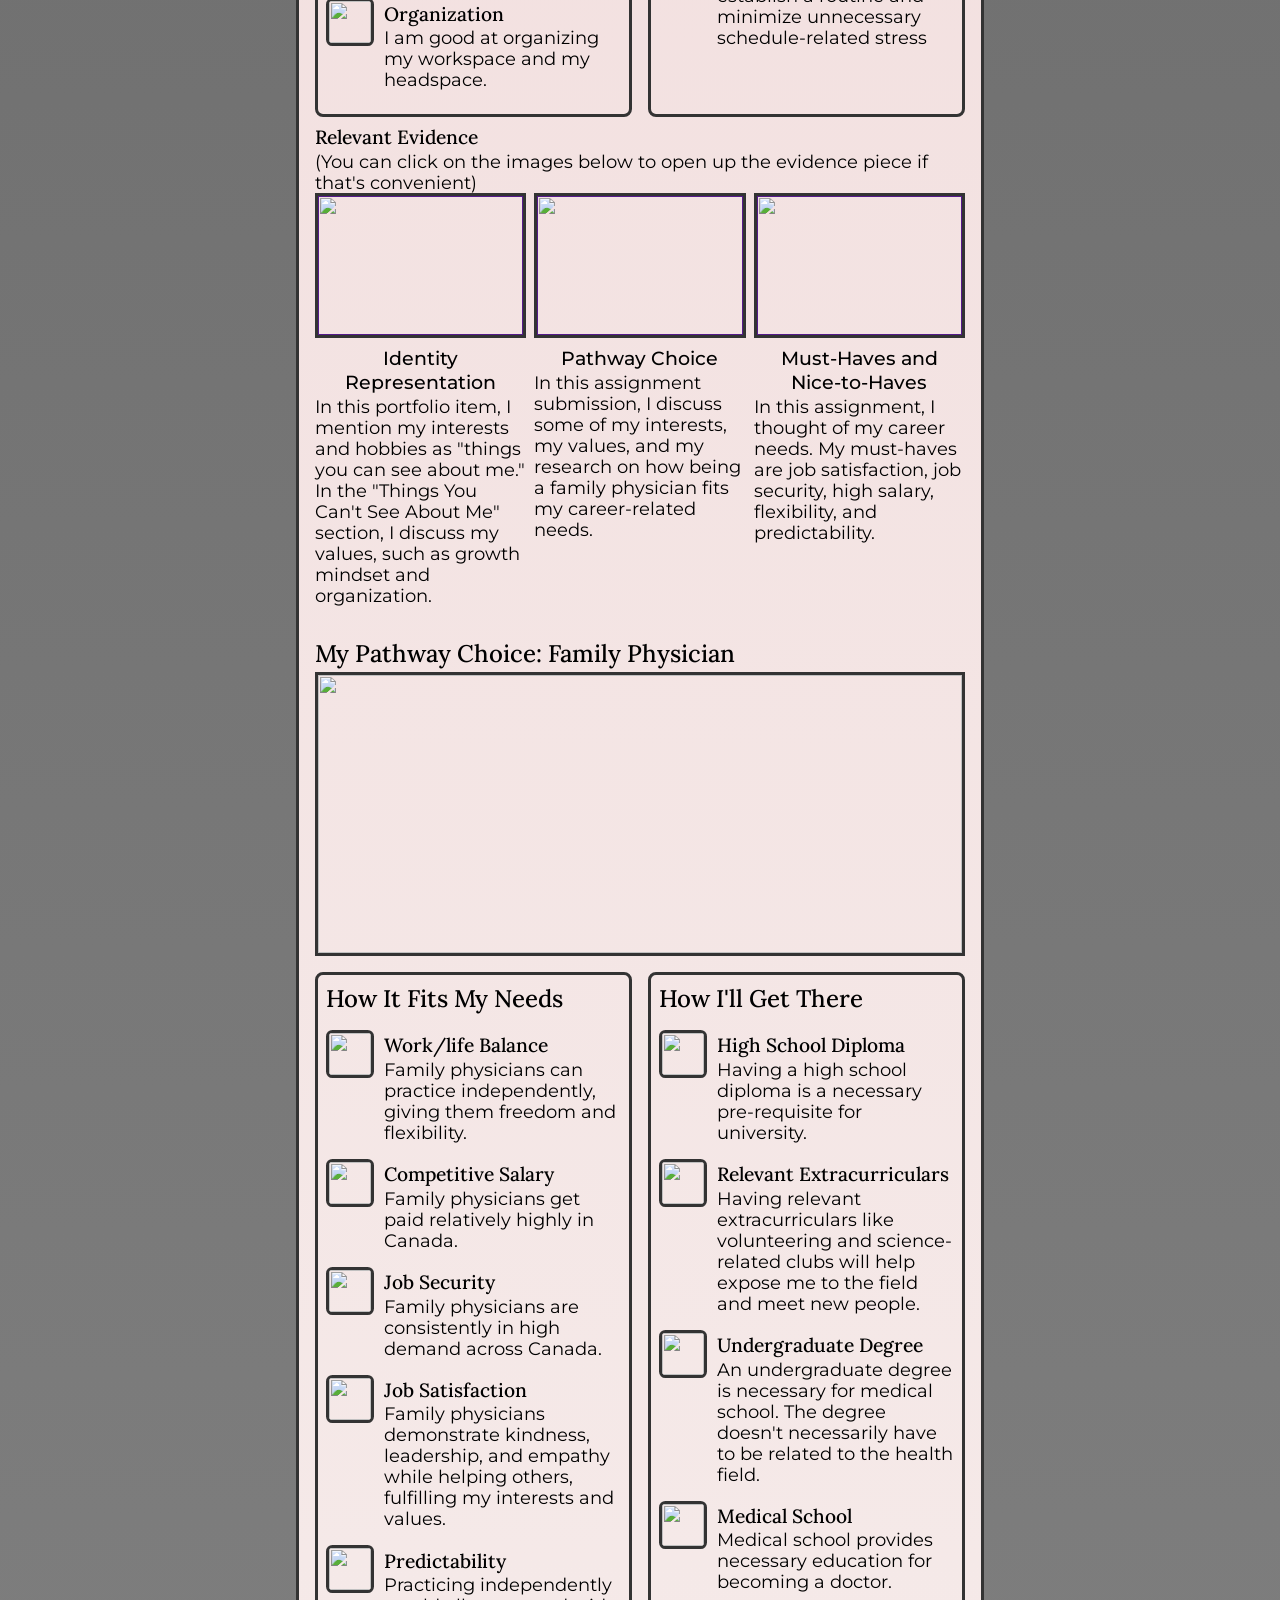
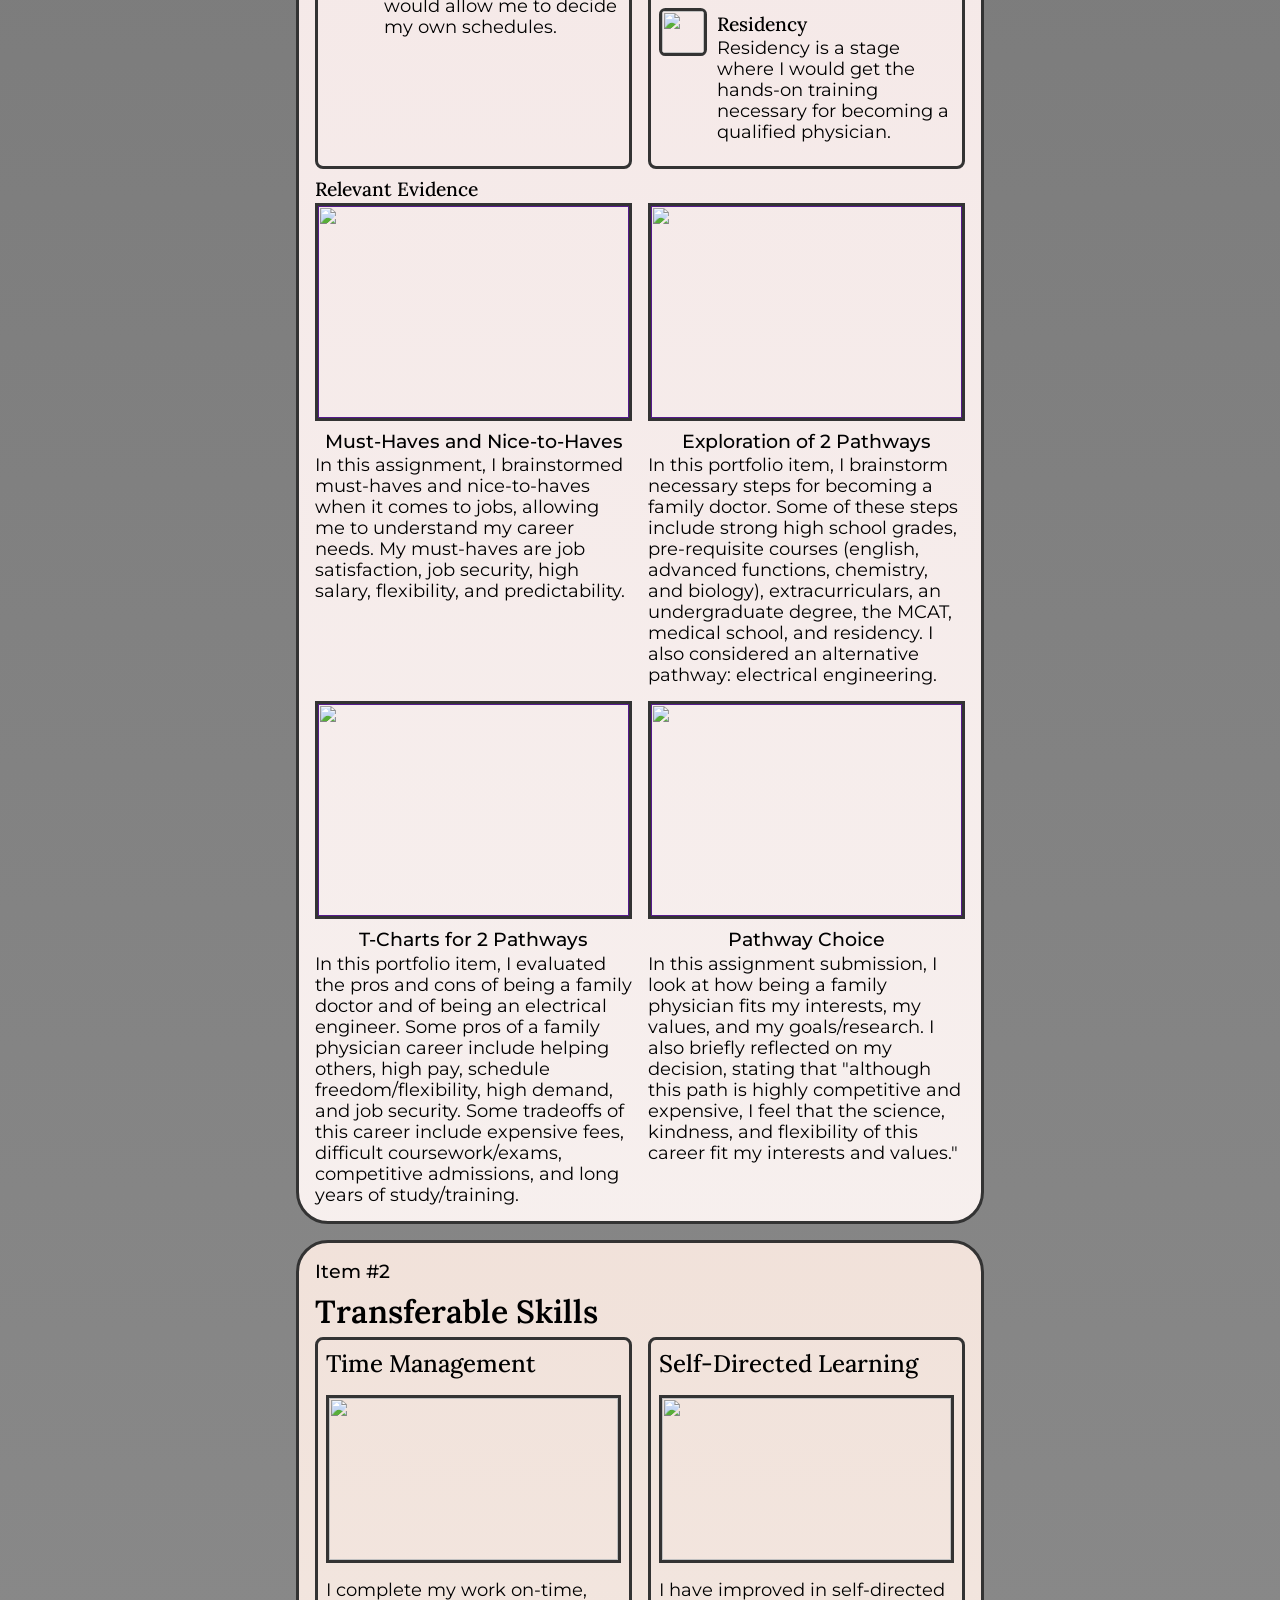
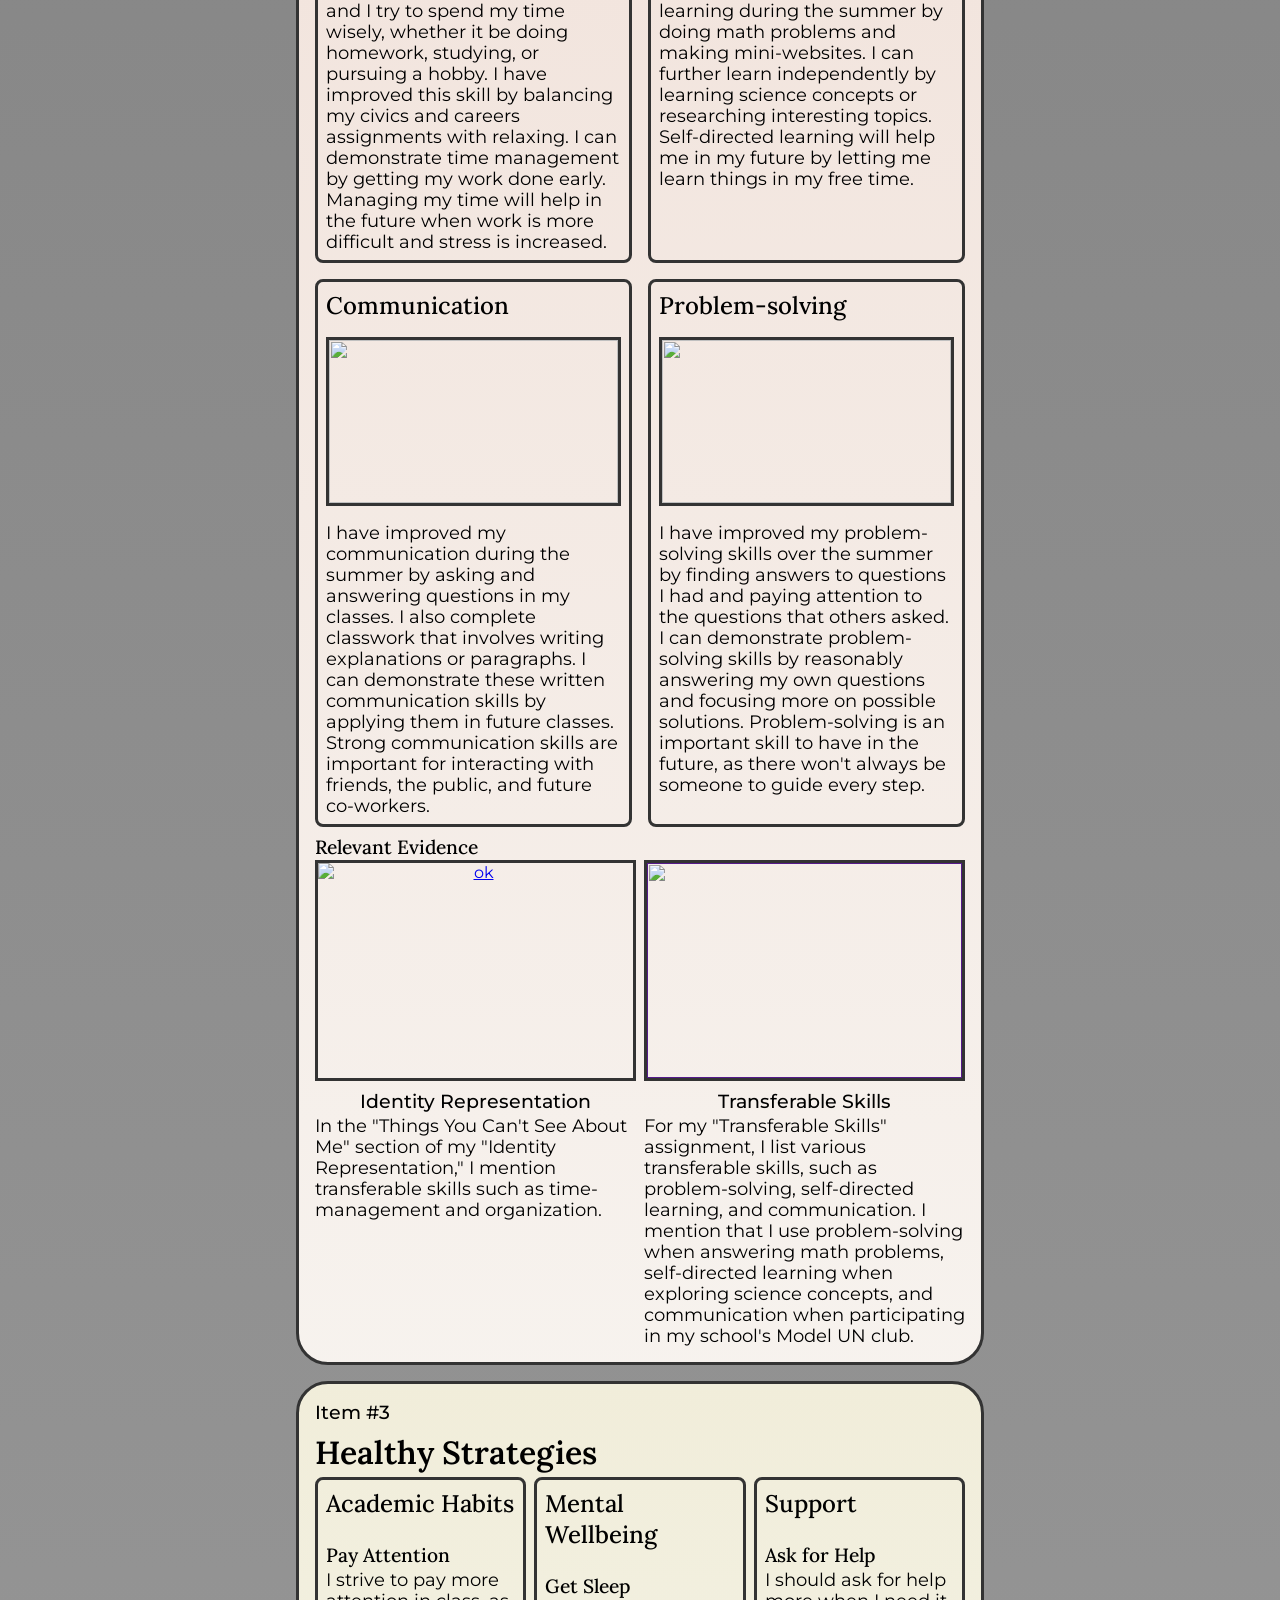
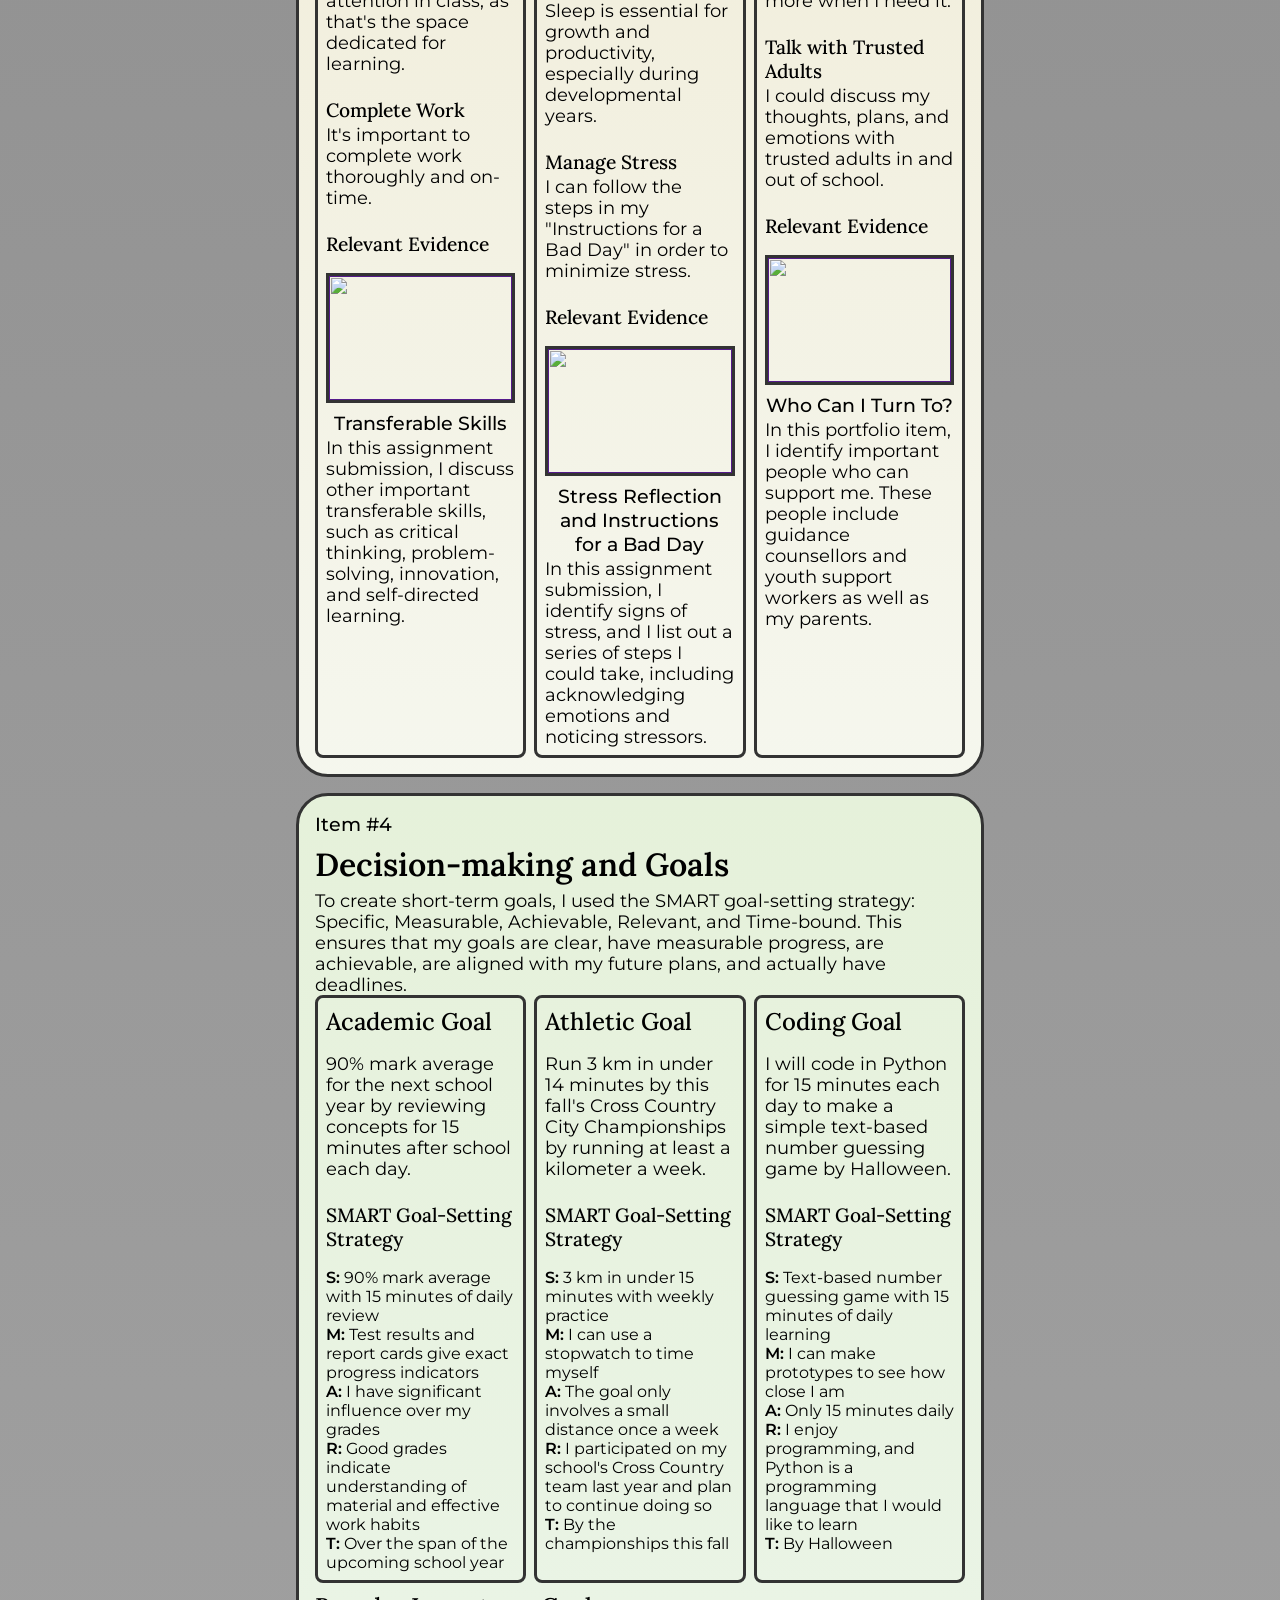
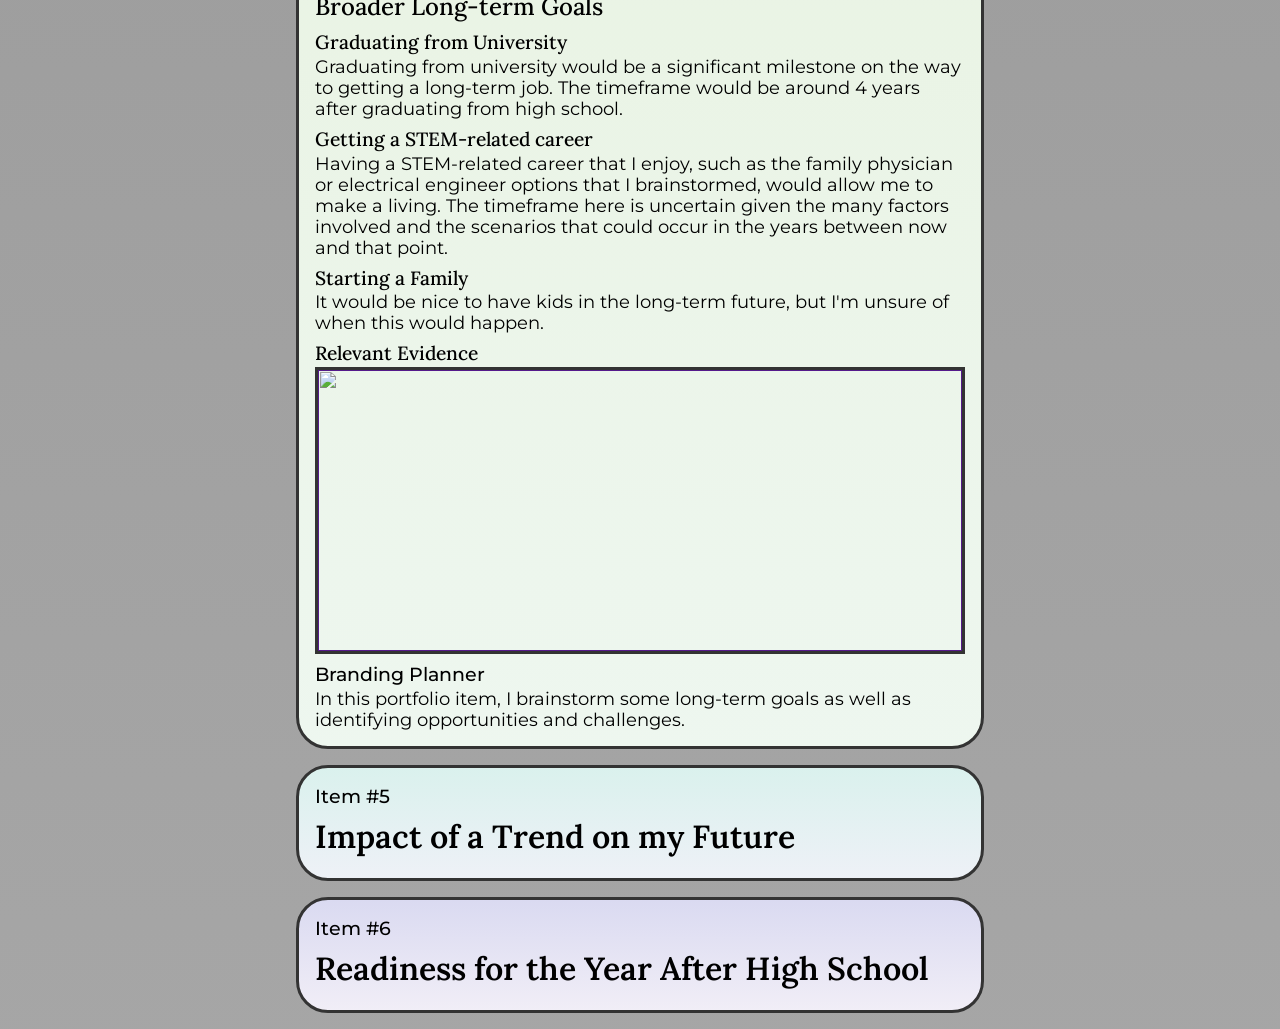
==== commit c62112c4: "Culminating: Section 4 content + styling trick with :is()" ====
--- a/culminating/index.html
+++ b/culminating/index.html
@@ -583,51 +583,115 @@
           <span class="checklist-num">Item #4</span>
           <h2 class="checklist-title">Decision-making and Goals</h2>
           <section class="checklist-content content-4">
+            <p>
+              To create short-term goals, I used the SMART goal-setting strategy: Specific,
+              Measurable, Achievable, Relevant, and Time-bound. This ensures that my goals are
+              clear, have measurable progress, are achievable, are aligned with my future plans, and
+              actually have deadlines.
+            </p>
             <section class="row">
               <div class="card goal-pillar">
                 <h3 class="pillar-title">Academic Goal</h3>
-                <p></p>
+                <p>
+                  90% mark average for the next school year by reviewing concepts for 15 minutes
+                  after school each day.
+                </p>
                 <h4>SMART Goal-Setting Strategy</h4>
                 <ul>
-                  <li>S:</li>
-                  <li>M:</li>
-                  <li>A:</li>
-                  <li>R:</li>
-                  <li>T:</li>
+                  <li>
+                    <span class="bold">S:</span> 90% mark average with 15 minutes of daily review
+                  </li>
+                  <li>
+                    <span class="bold">M:</span> Test results and report cards give exact progress
+                    indicators
+                  </li>
+                  <li><span class="bold">A:</span> I have significant influence over my grades</li>
+                  <li>
+                    <span class="bold">R:</span> Good grades indicate understanding of material and
+                    effective work habits
+                  </li>
+                  <li><span class="bold">T:</span> Over the span of the upcoming school year</li>
                 </ul>
               </div>
               <div class="card goal-pillar">
                 <h3 class="pillar-title">Athletic Goal</h3>
-                <p></p>
+                <p>
+                  Run 3 km in under 14 minutes by this fall&apos;s Cross Country City Championships
+                  by running at least a kilometer a week.
+                </p>
                 <h4>SMART Goal-Setting Strategy</h4>
                 <ul>
-                  <li>S:</li>
-                  <li>M:</li>
-                  <li>A:</li>
-                  <li>R:</li>
-                  <li>T:</li>
+                  <li>
+                    <span class="bold">S:</span> 3 km in under 15 minutes with weekly practice
+                  </li>
+                  <li><span class="bold">M:</span> I can use a stopwatch to time myself</li>
+                  <li>
+                    <span class="bold">A:</span> The goal only involves a small distance once a week
+                  </li>
+                  <li>
+                    <span class="bold">R:</span> I participated on my school&apos;s Cross Country
+                    team last year and plan to continue doing so
+                  </li>
+                  <li><span class="bold">T:</span> By the championships this fall</li>
                 </ul>
               </div>
               <div class="card goal-pillar">
                 <h3 class="pillar-title">Coding Goal</h3>
-                <p></p>
+                <p>
+                  I will code in Python for 15 minutes each day to make a simple text-based number
+                  guessing game by Halloween.
+                </p>
                 <h4>SMART Goal-Setting Strategy</h4>
                 <ul>
-                  <li>S:</li>
-                  <li>M:</li>
-                  <li>A:</li>
-                  <li>R:</li>
-                  <li>T:</li>
+                  <li>
+                    <span class="bold">S:</span> Text-based number guessing game with 15 minutes of
+                    daily learning
+                  </li>
+                  <li><span class="bold">M:</span> I can make prototypes to see how close I am</li>
+                  <li><span class="bold">A:</span> Only 15 minutes daily</li>
+                  <li>
+                    <span class="bold">R:</span> I enjoy programming, and Python is a programming
+                    language that I would like to learn
+                  </li>
+                  <li><span class="bold">T:</span> By Halloween</li>
                 </ul>
               </div>
             </section>
+            <h3>Broader Long-term Goals</h3>
+            <div class="item-info">
+              <h4>Graduating from University</h4>
+              <p>
+                Graduating from university would be a significant milestone on the way to getting a
+                long-term job. The timeframe would be around 4 years after graduating from high
+                school.
+              </p>
+            </div>
+            <div class="item-info">
+              <h4>Getting a STEM-related career</h4>
+              <p>
+                Having a STEM-related career that I enjoy, such as the family physician or
+                electrical engineer options that I brainstormed, would allow me to make a living.
+                The timeframe here is uncertain given the many factors involved and the scenarios
+                that could occur in the years between now and that point.
+              </p>
+            </div>
+            <div class="item-info">
+              <h4>Starting a Family</h4>
+              <p>
+                It would be nice to have kids in the long-term future, but I'm unsure of when this
+                would happen.
+              </p>
+            </div>
             <h4>Relevant Evidence</h4>
             <div class="evidence-desc-pair">
               <div class="card-evidence-container">
                 <a href="" target="_blank"><img src="" alt="" /></a>
               </div>
               <p class="evidence-desc-title">Branding Planner</p>
-              <p class="evidence-desc"></p>
+              <p class="evidence-desc">
+                In this portfolio item, I brainstorm some long-term goals as well as identifying
+                opportunities and challenges.
+              </p>
             </div>
           </section>
         </section>
--- a/culminating/styles.css
+++ b/culminating/styles.css
@@ -65,6 +65,9 @@
       color: hsl(0, 0%, 85%);
       -webkit-text-stroke: 0.06rem hsl(0, 0%, 10%);
     }
+  }
+  .bold {
+    font-weight: 600;
   }
 }
 
@@ -114,15 +117,19 @@
       grid-template-columns: repeat(1, 1fr);
       gap: 0.5rem;
     }
-    .card {
+    :is(& .card, .health-pillar, .goal-pillar) {
       border: 0.2rem solid hsl(0, 0%, 20%);
       border-radius: 0.5rem;
       width: 100%;
-      padding: 0rem 0.5rem;
+      padding: 0rem 0.5rem 0.5rem;
       display: flex;
       flex-direction: column;
       gap: 1rem;
+      flex: 1;
       .card-title {
+        margin-bottom: 0rem;
+      }
+      .pillar-title {
         margin-bottom: 0rem;
       }
       .item {
@@ -198,18 +205,6 @@
   }
   .section-3 {
     background-image: linear-gradient(to bottom, hsl(50, 45%, 90%), hsl(70, 35%, 95%));
-    .health-pillar {
-      border: 0.2rem solid hsl(0, 0%, 20%);
-      border-radius: 0.5rem;
-      width: 100%;
-      padding: 0rem 0.5rem;
-      display: flex;
-      flex-direction: column;
-      gap: 1rem;
-      .pillar-title {
-        margin-bottom: 0rem;
-      }
-    }
     @media screen and (max-width: 40rem) {
       .row {
         flex-direction: column;
@@ -219,7 +214,13 @@
   .section-4 {
     background-image: linear-gradient(to bottom, hsl(90, 45%, 90%), hsl(130, 35%, 95%));
     .card-evidence-container img {
-      aspect-ratio: 16/9;
+      aspect-ratio: 16/7;
+    }
+    .goal-pillar {
+      flex: 1;
+      ul {
+        list-style-type: none;
+      }
     }
   }
   .section-5 {
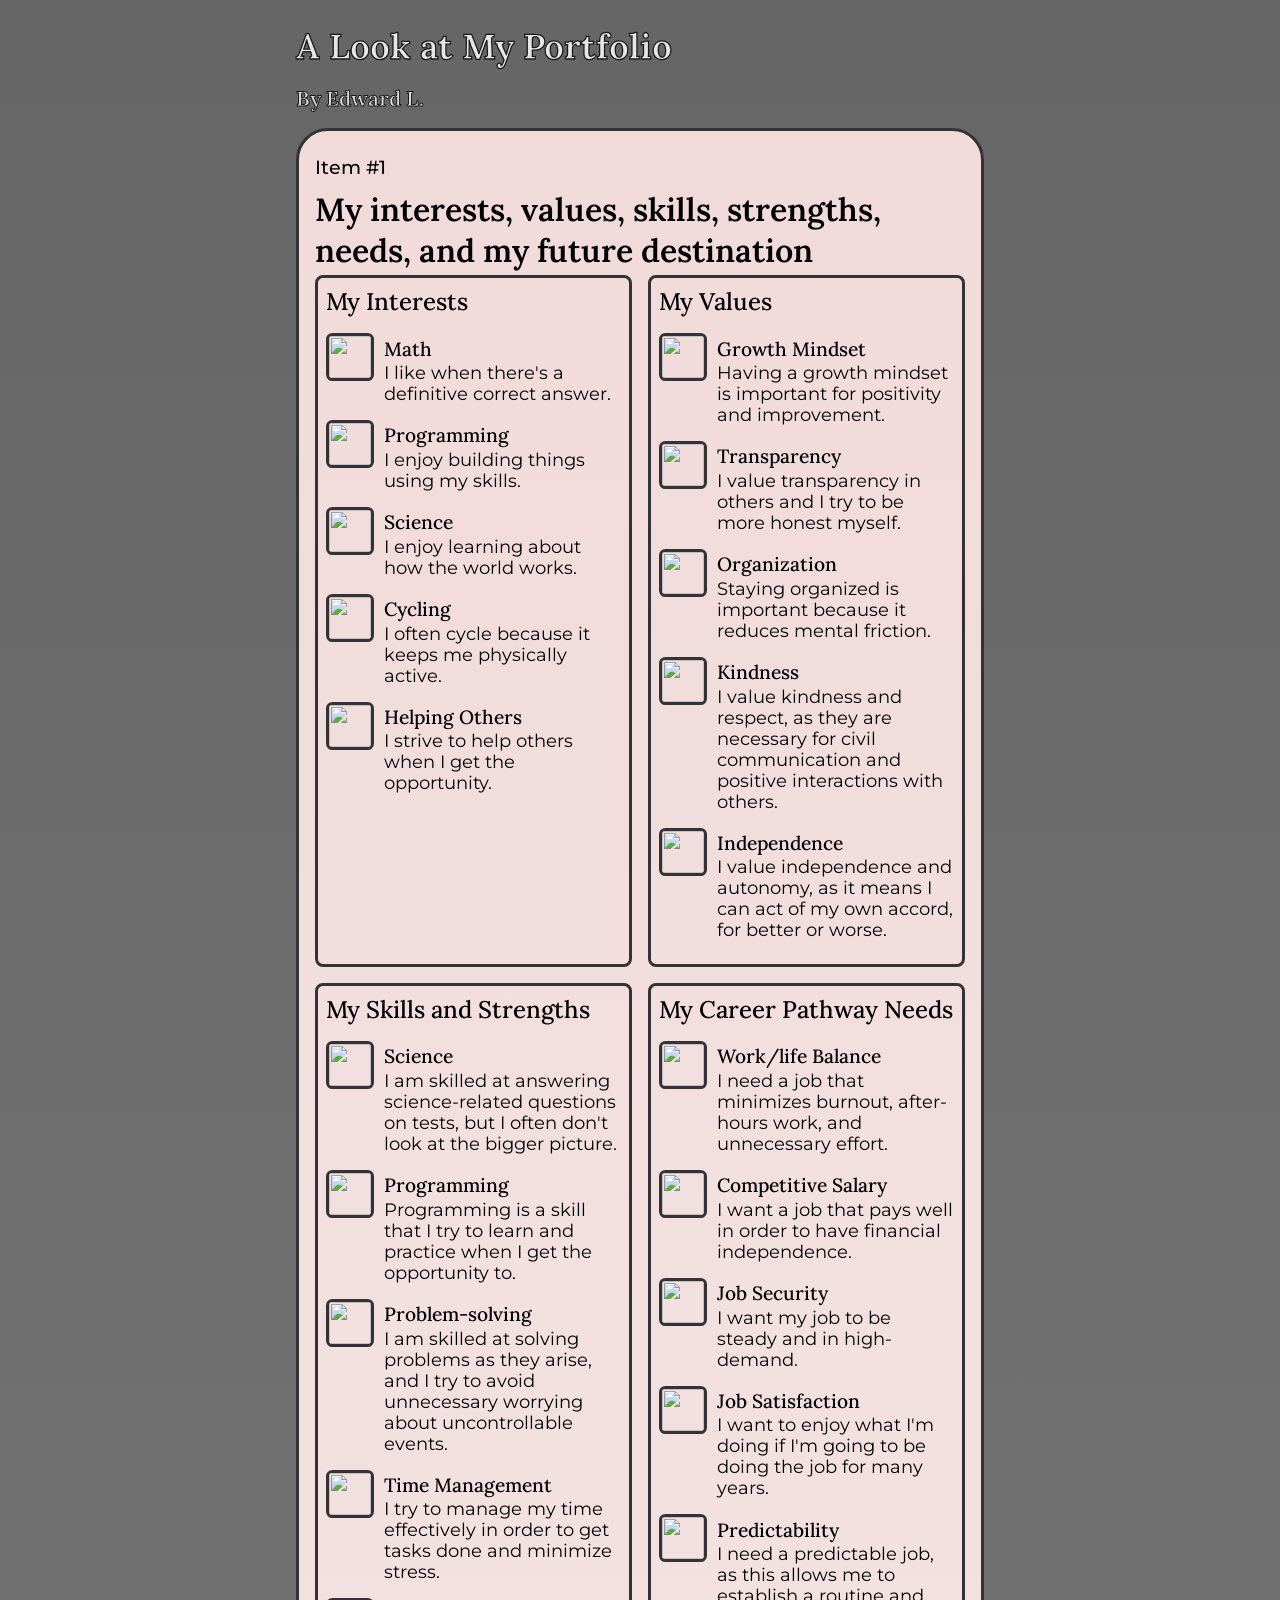
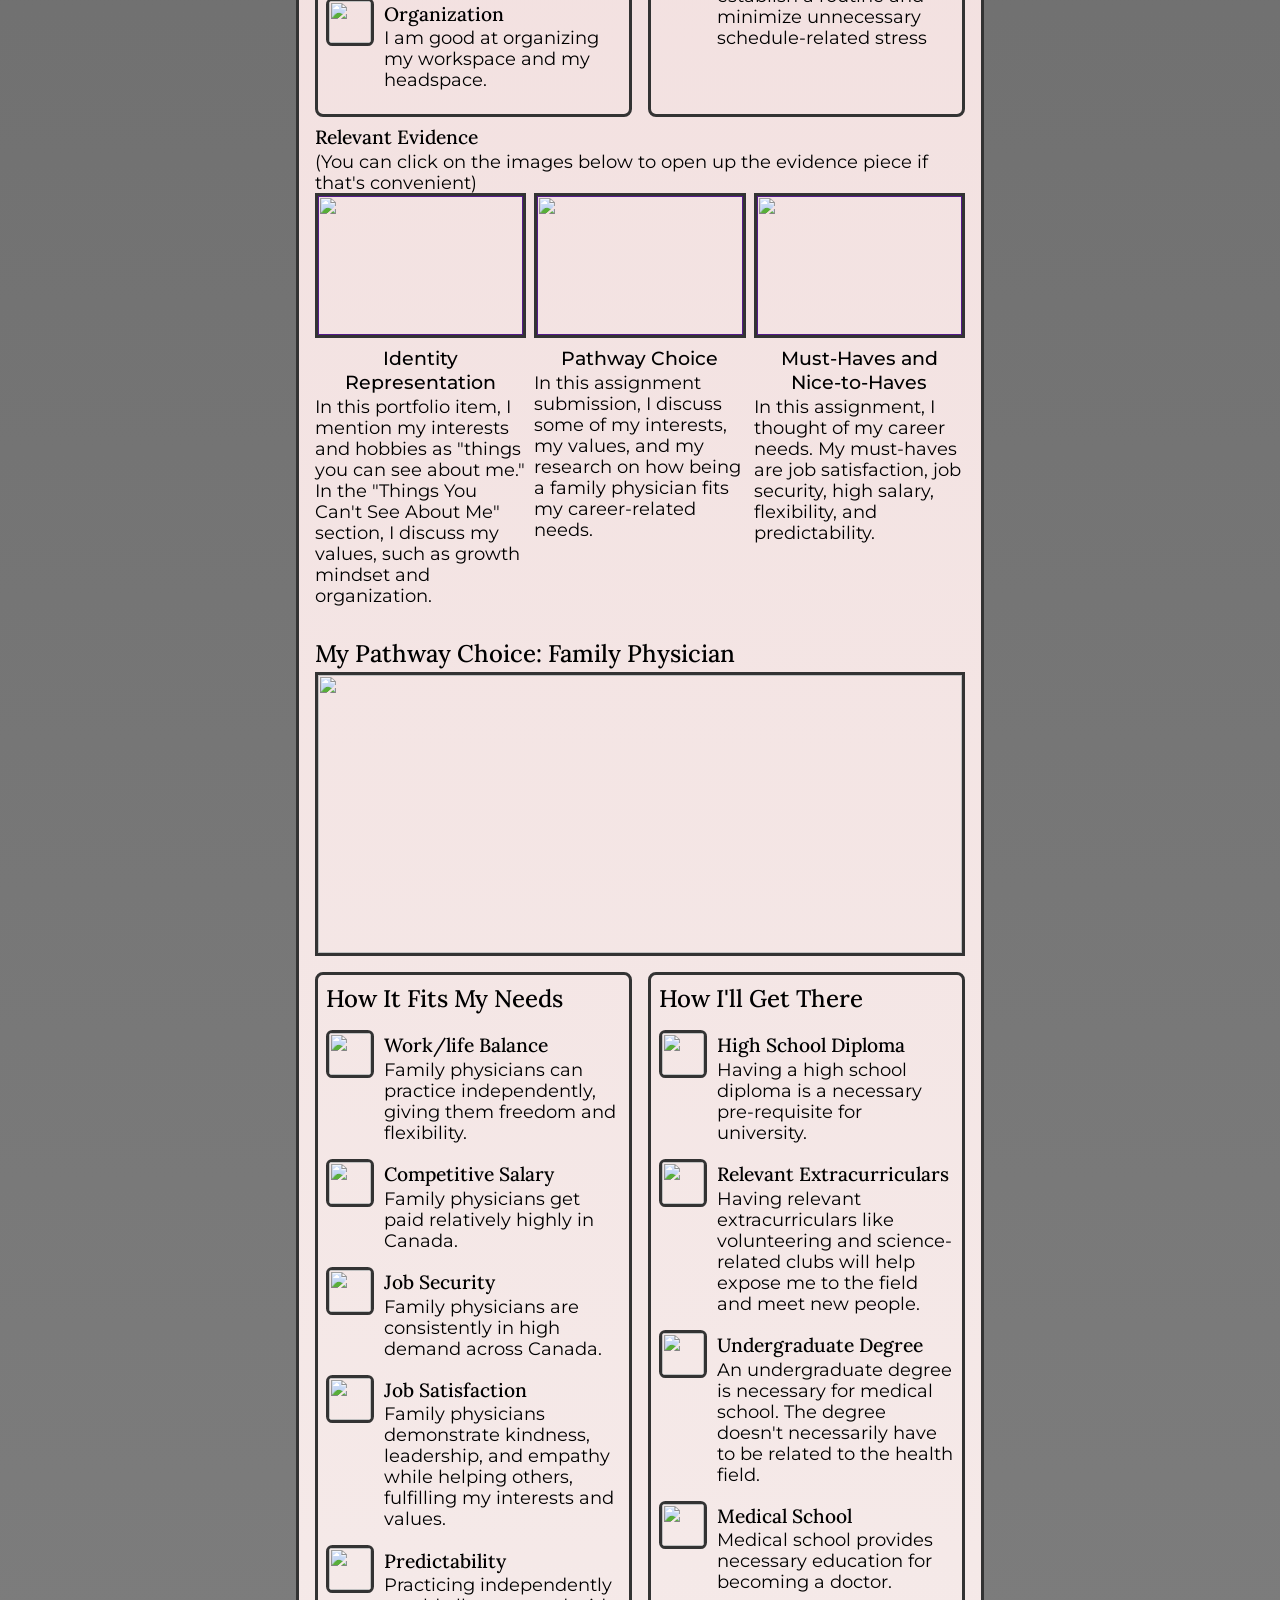
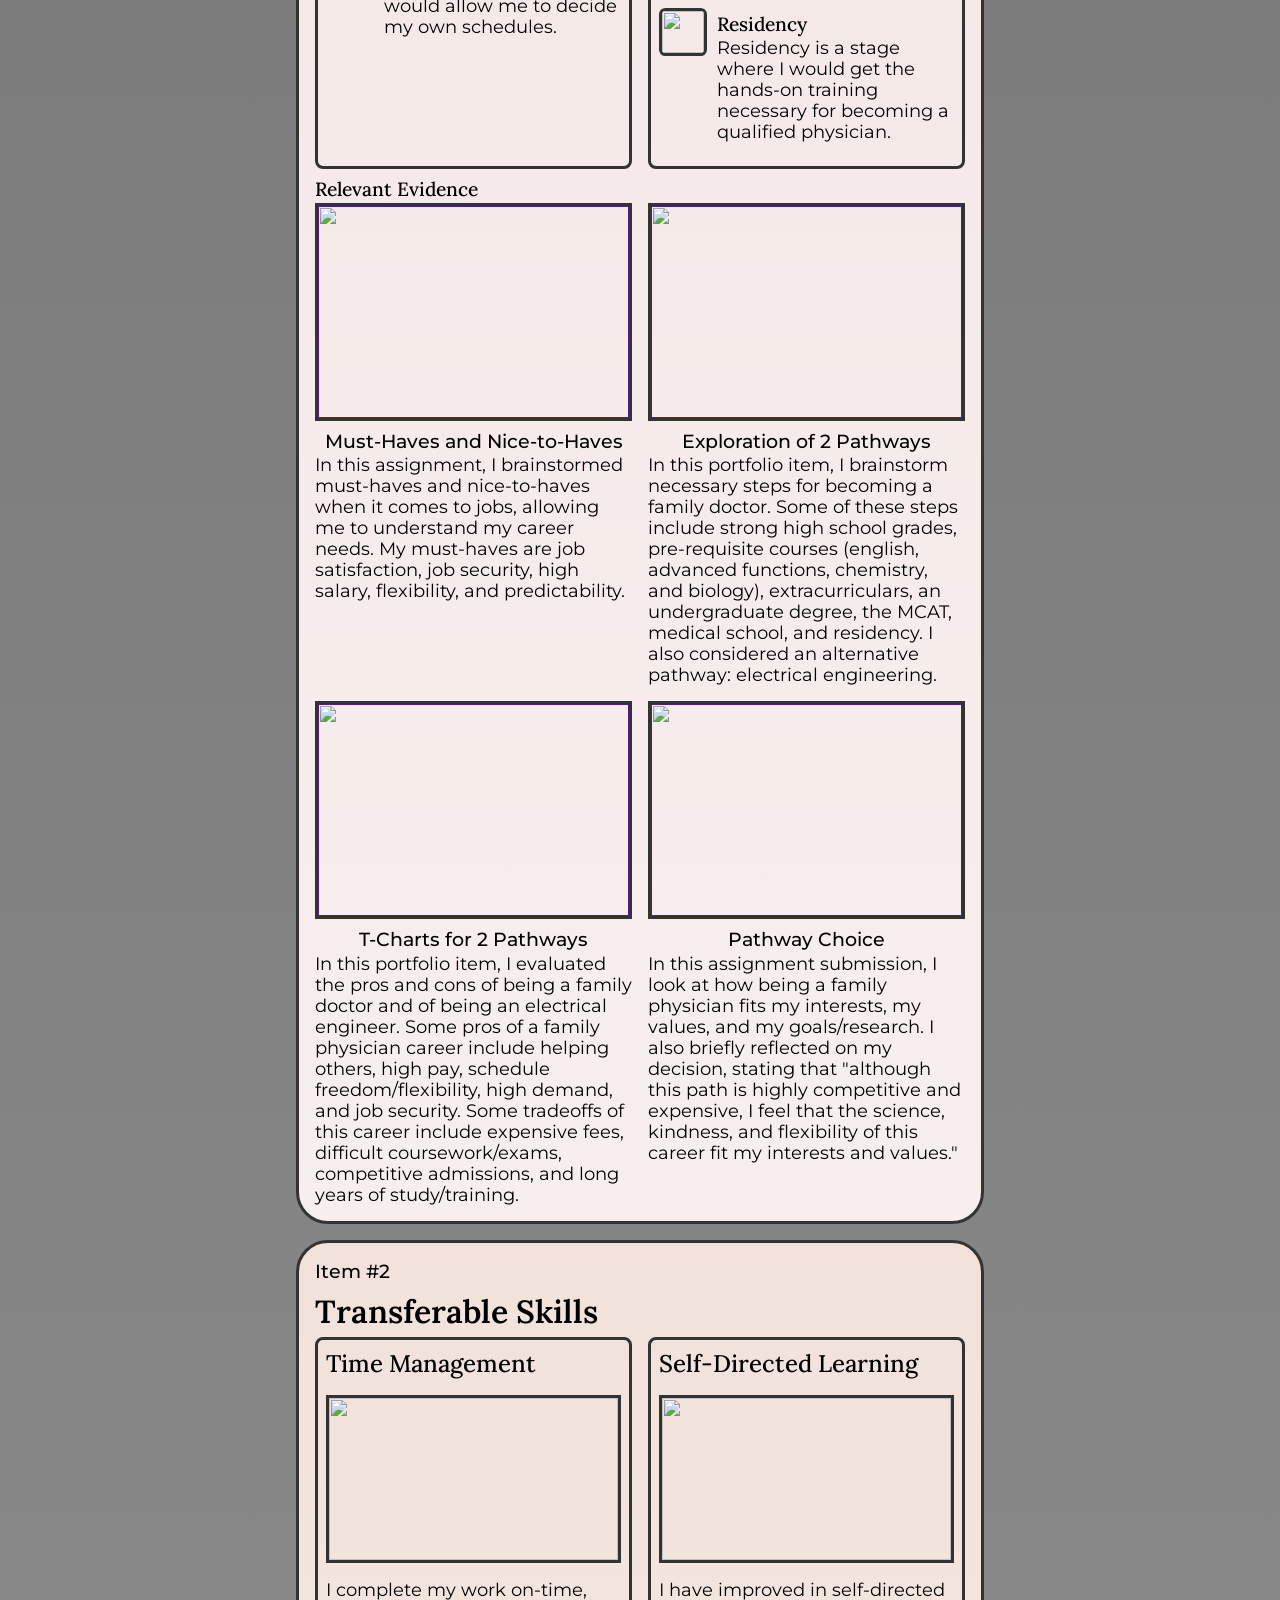
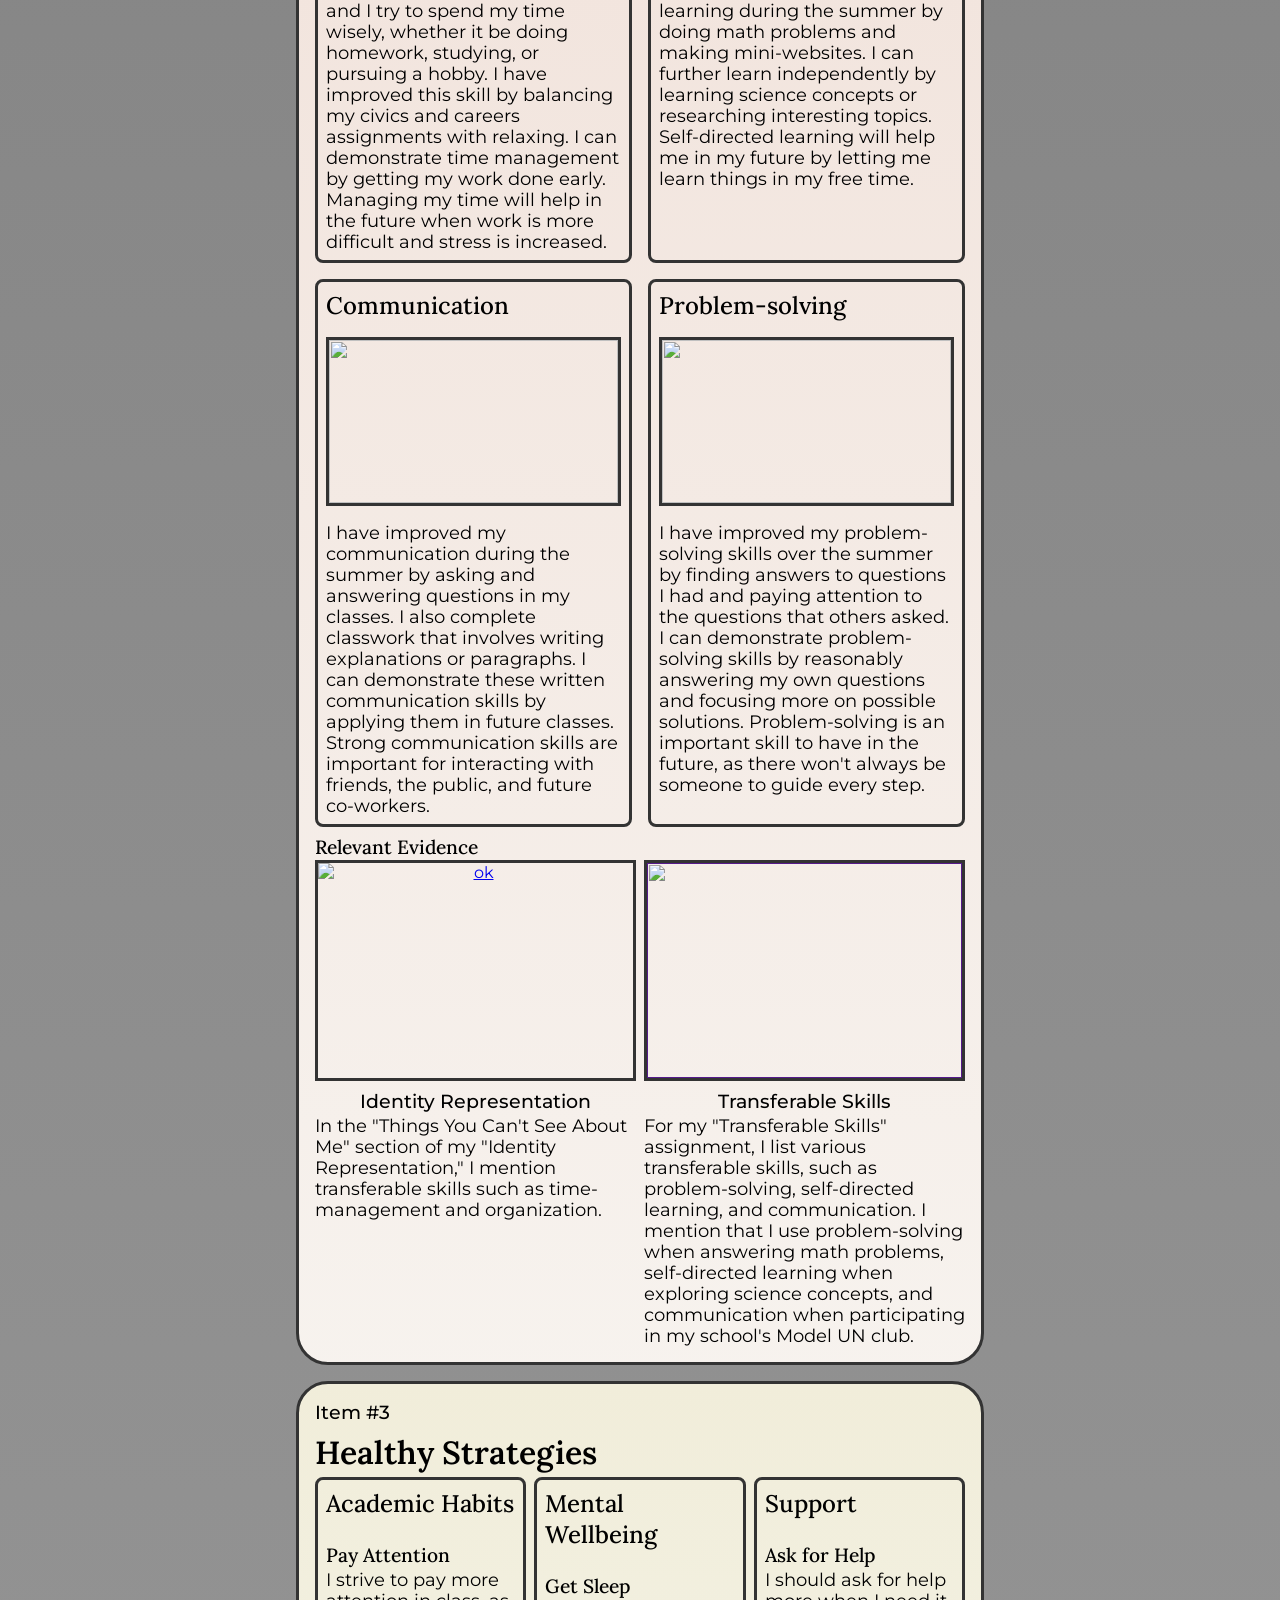
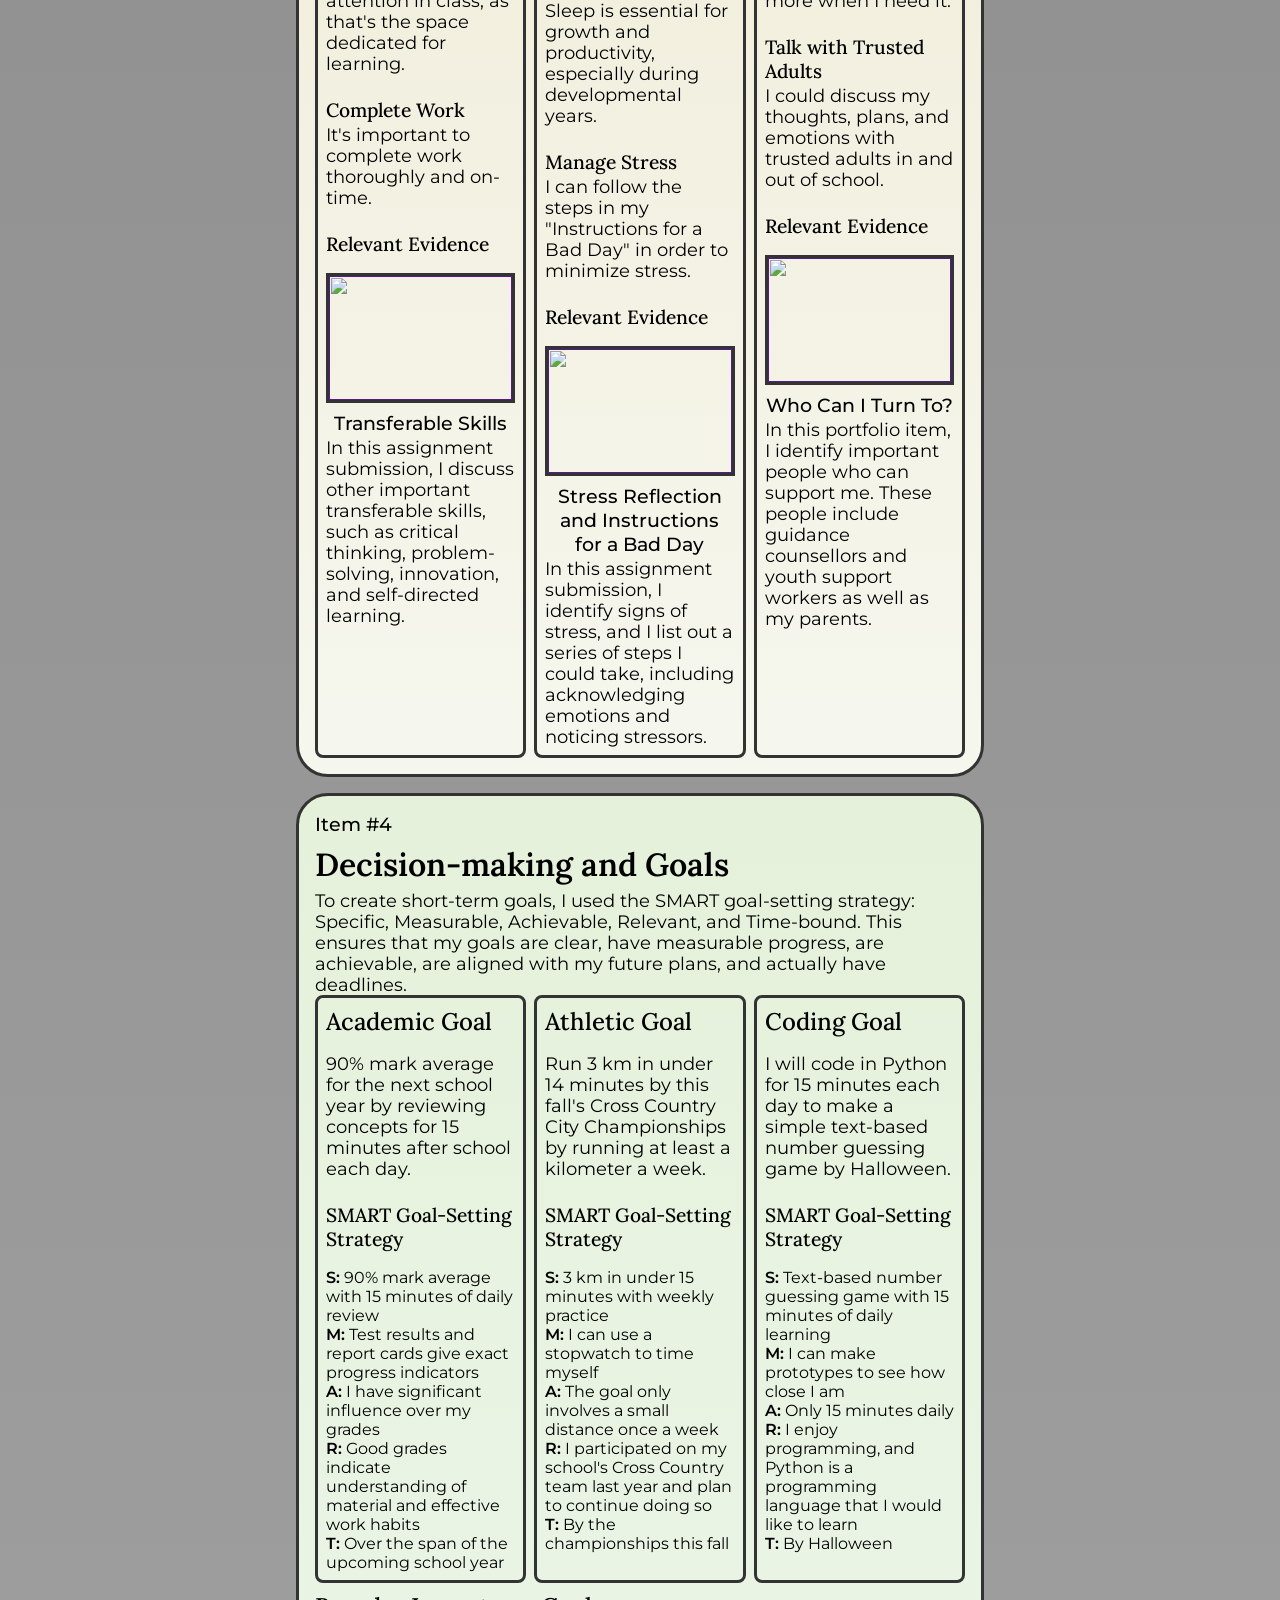
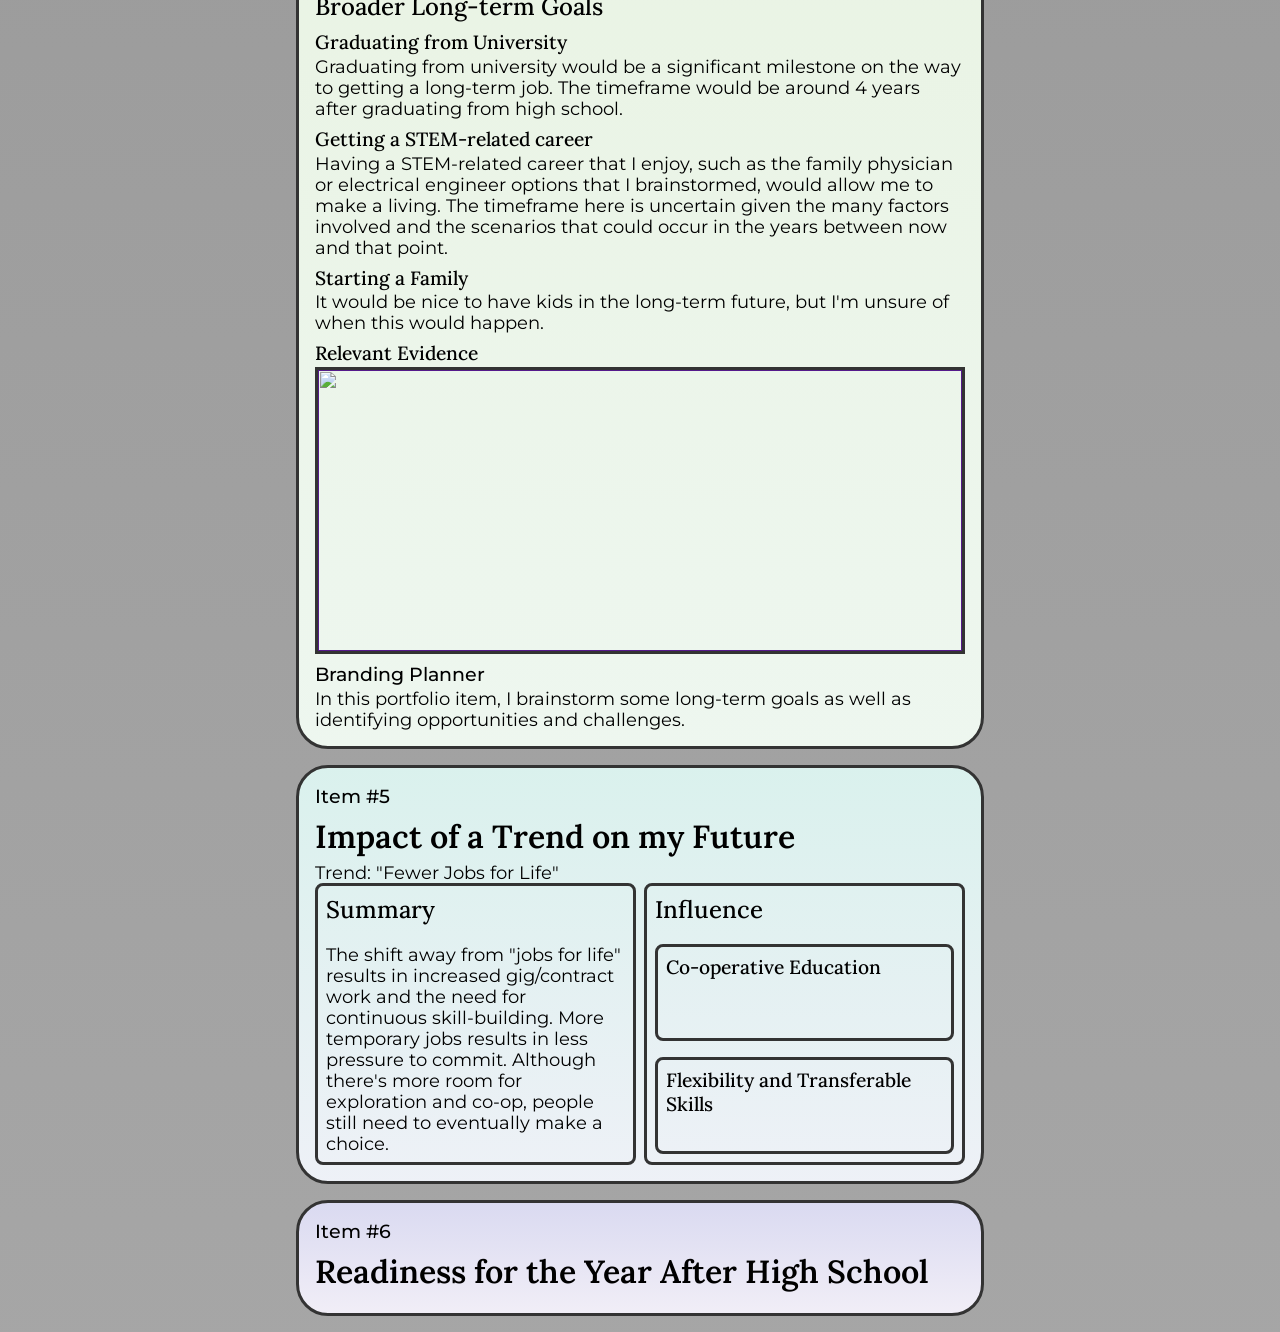
==== commit 3231b0f3: "Culminating: Section 5 structure and trend summary" ====
--- a/culminating/index.html
+++ b/culminating/index.html
@@ -698,7 +698,31 @@
         <section class="checklist-section section-5">
           <span class="checklist-num">Item #5</span>
           <h2 class="checklist-title">Impact of a Trend on my Future</h2>
-          <section class="checklist-content content-5"></section>
+          <p>Trend: "Fewer Jobs for Life"</p>
+          <section class="checklist-content content-5">
+            <section class="row">
+              <section class="card trend-pillar">
+                <h3>Summary</h3>
+                <p>
+                  The shift away from "jobs for life" results in increased gig/contract work and the
+                  need for continuous skill-building. More temporary jobs results in less pressure
+                  to commit. Although there&apos;s more room for exploration and co-op, people still
+                  need to eventually make a choice.
+                </p>
+              </section>
+              <section class="card trend-pillar trend-effect-column">
+                <h3>Influence</h3>
+                <div class="card">
+                  <h4>Co-operative Education</h4>
+                  <p></p>
+                </div>
+                <div class="card">
+                  <h4>Flexibility and Transferable Skills</h4>
+                  <p></p>
+                </div>
+              </section>
+            </section>
+          </section>
         </section>
         <section class="checklist-section section-6">
           <span class="checklist-num">Item #6</span>
--- a/culminating/styles.css
+++ b/culminating/styles.css
@@ -117,7 +117,7 @@
       grid-template-columns: repeat(1, 1fr);
       gap: 0.5rem;
     }
-    :is(& .card, .health-pillar, .goal-pillar) {
+    :is(& .card, .card, .health-pillar, .goal-pillar, .trend-pillar) {
       border: 0.2rem solid hsl(0, 0%, 20%);
       border-radius: 0.5rem;
       width: 100%;
@@ -225,6 +225,10 @@
   }
   .section-5 {
     background-image: linear-gradient(to bottom, hsl(170, 45%, 90%), hsl(220, 35%, 95%));
+    .trend-affect-column {
+      display: flex;
+      flex-direction: column;
+    }
   }
   .section-6 {
     background-image: linear-gradient(to bottom, hsl(240, 45%, 90%), hsl(260, 35%, 95%));
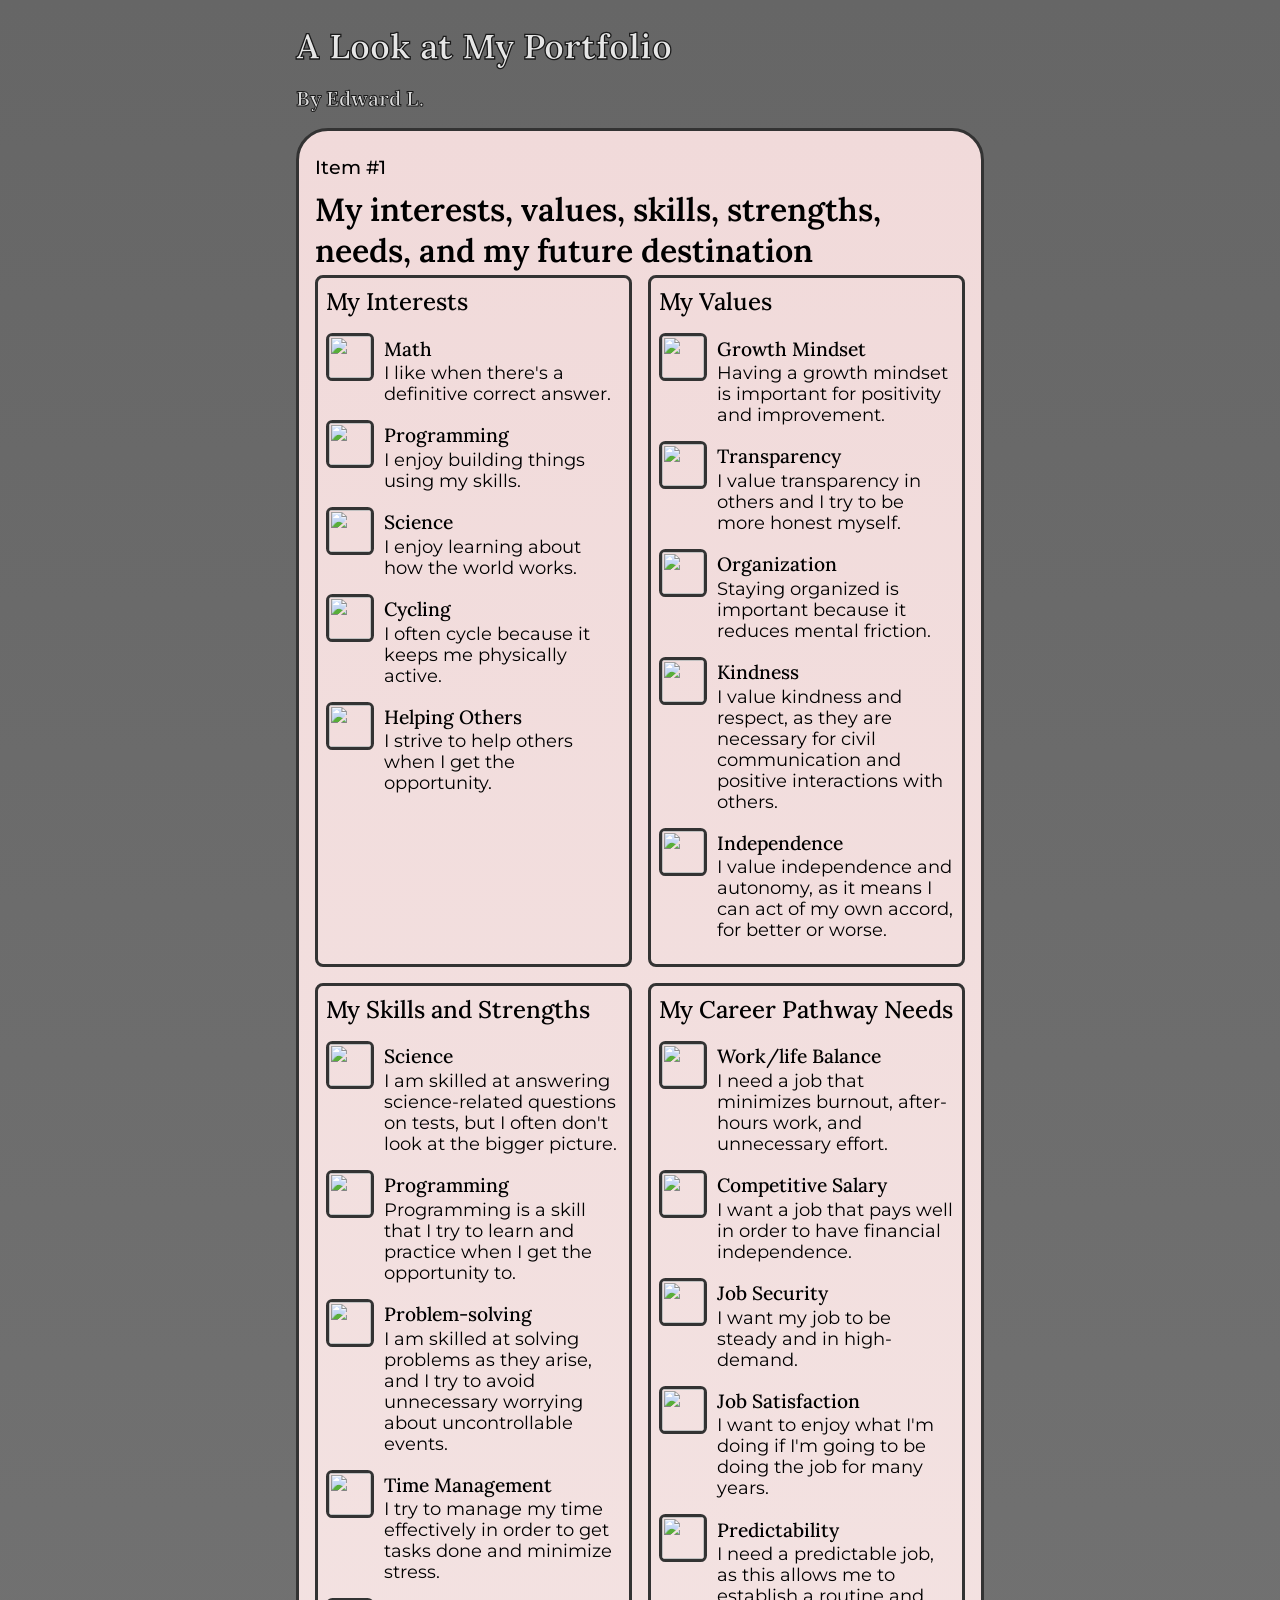
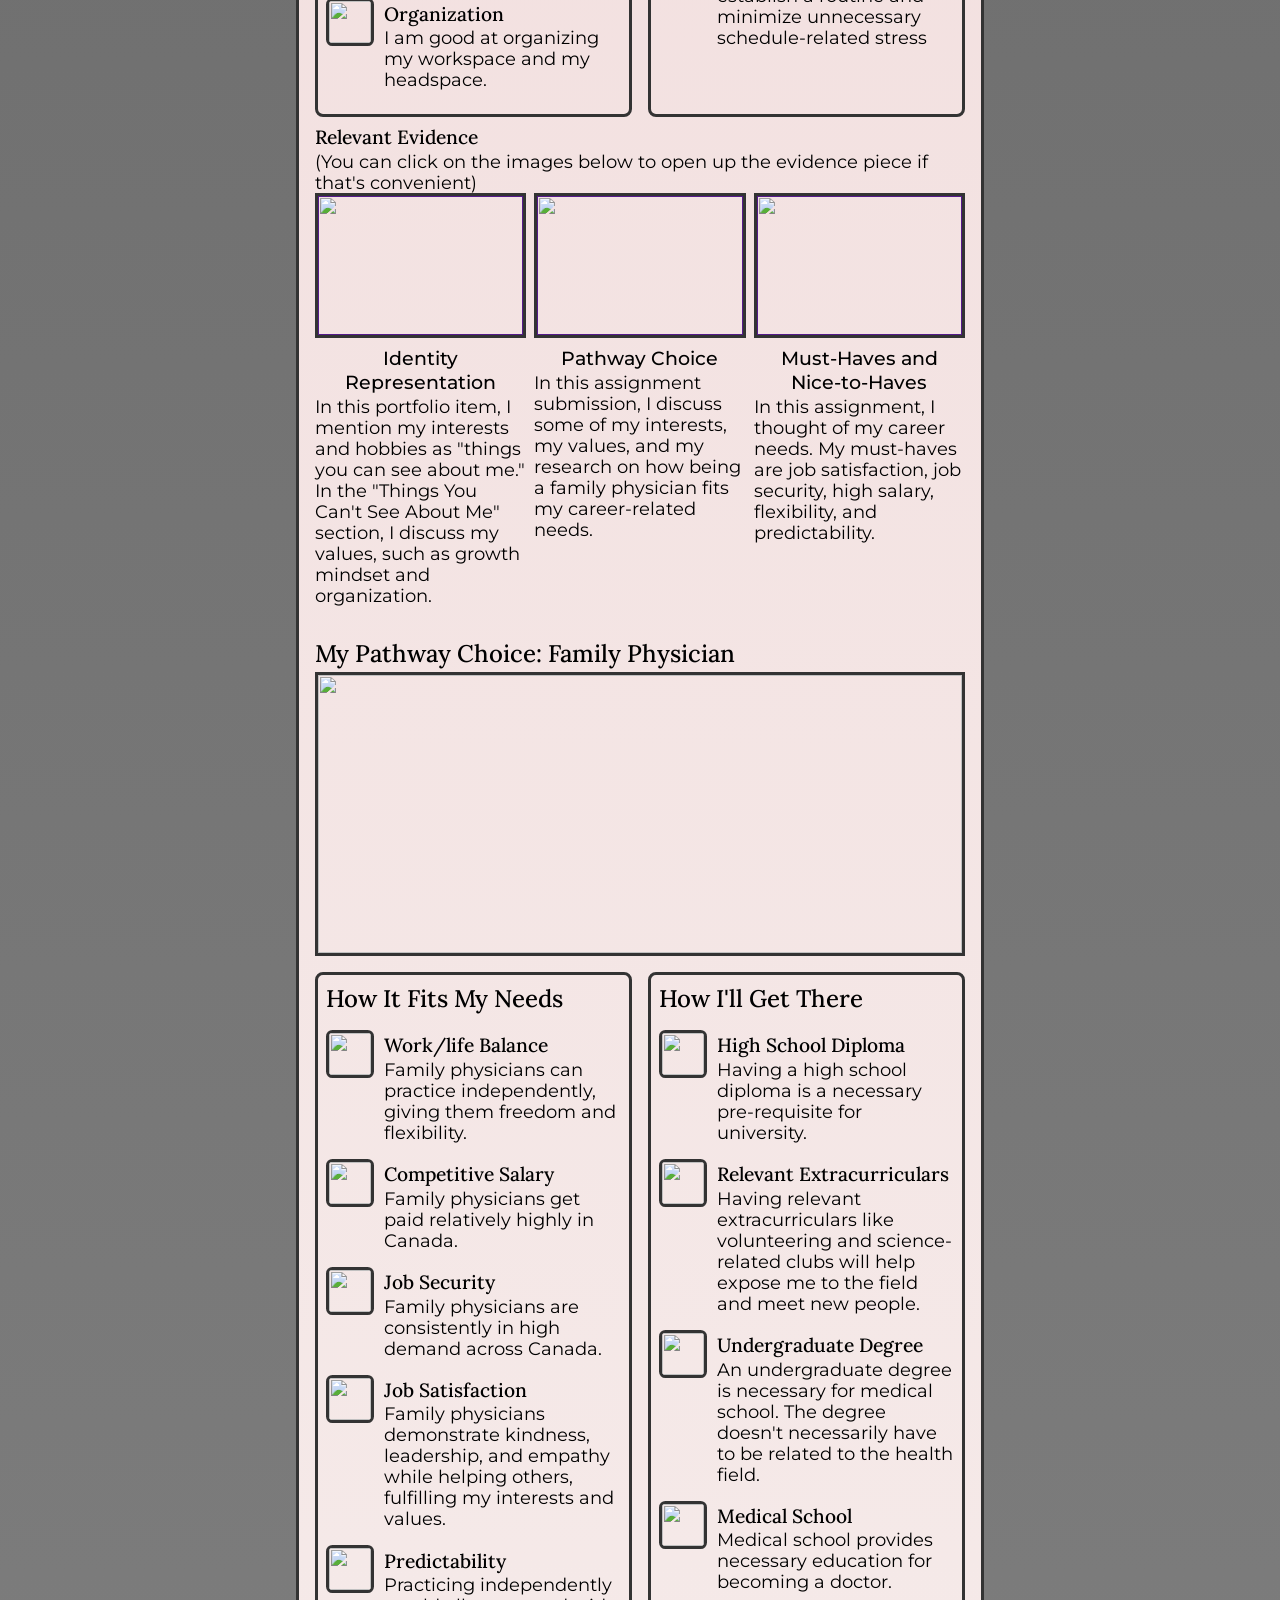
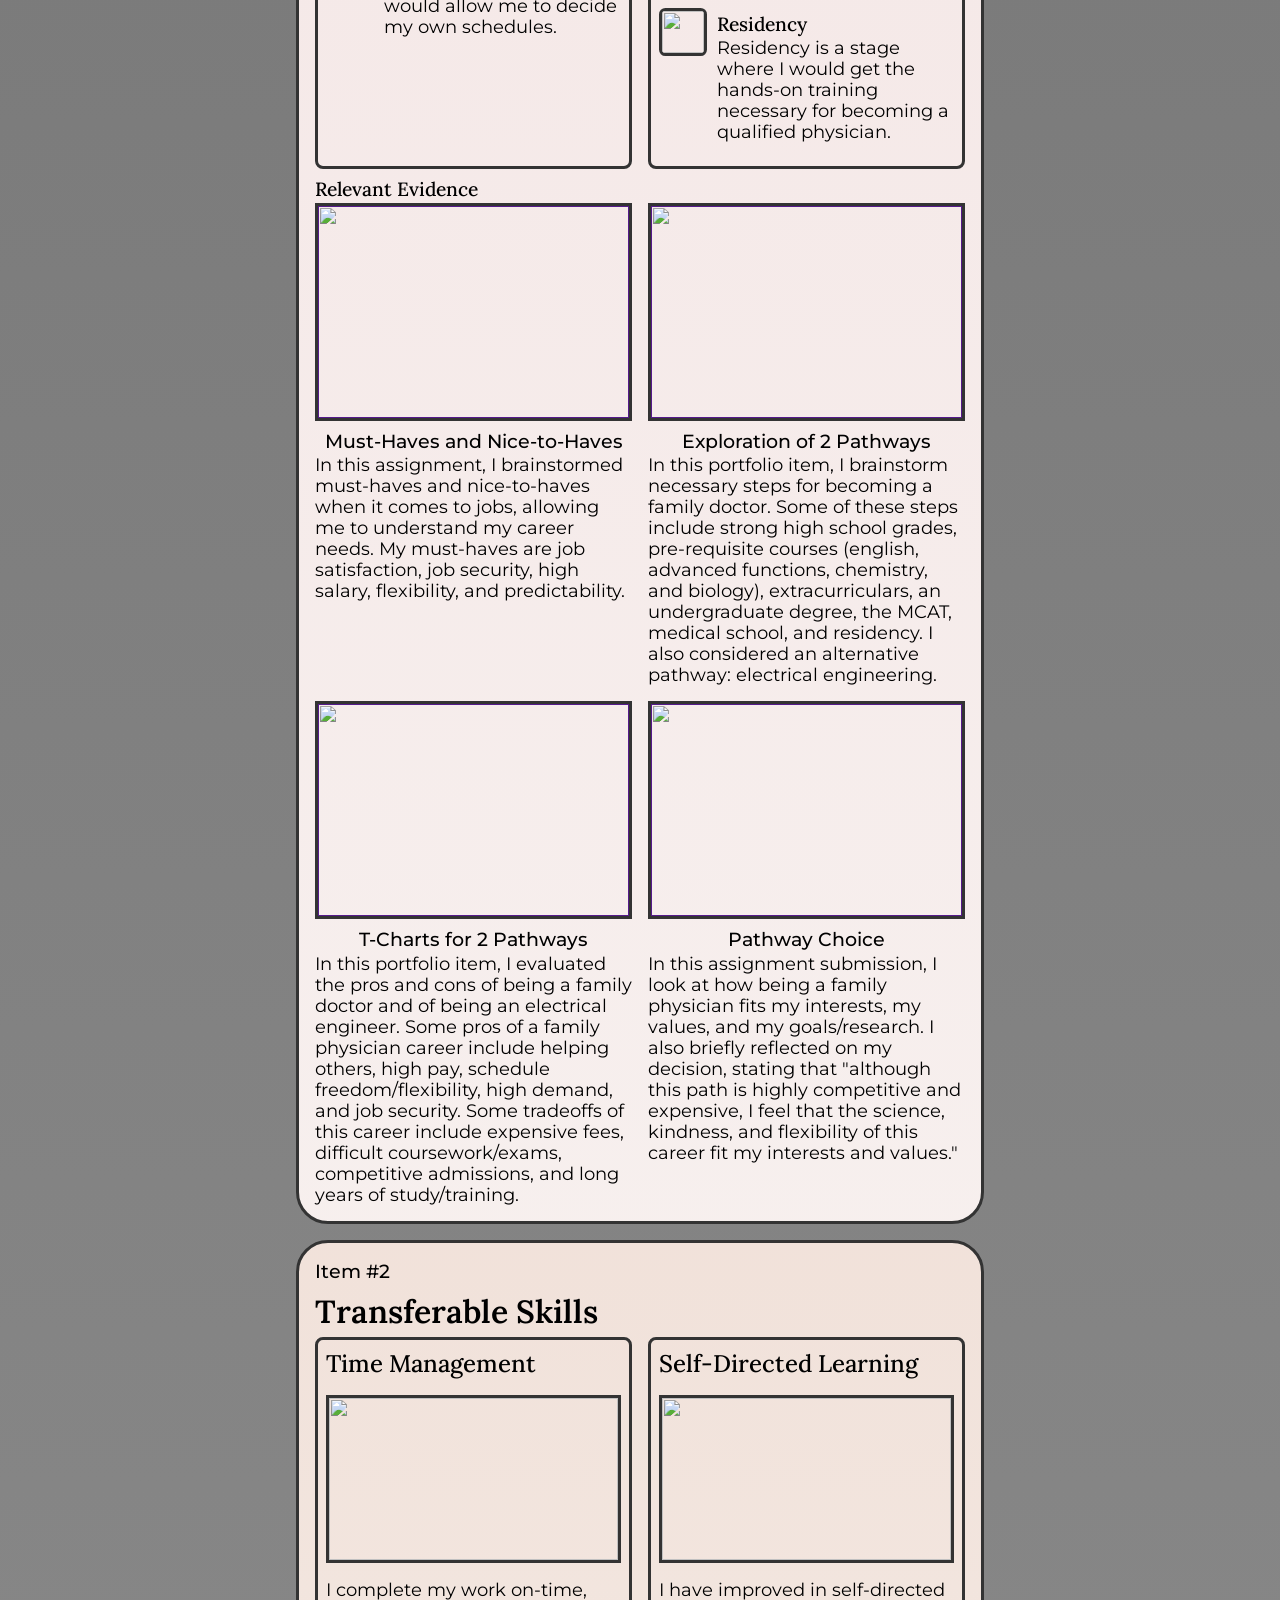
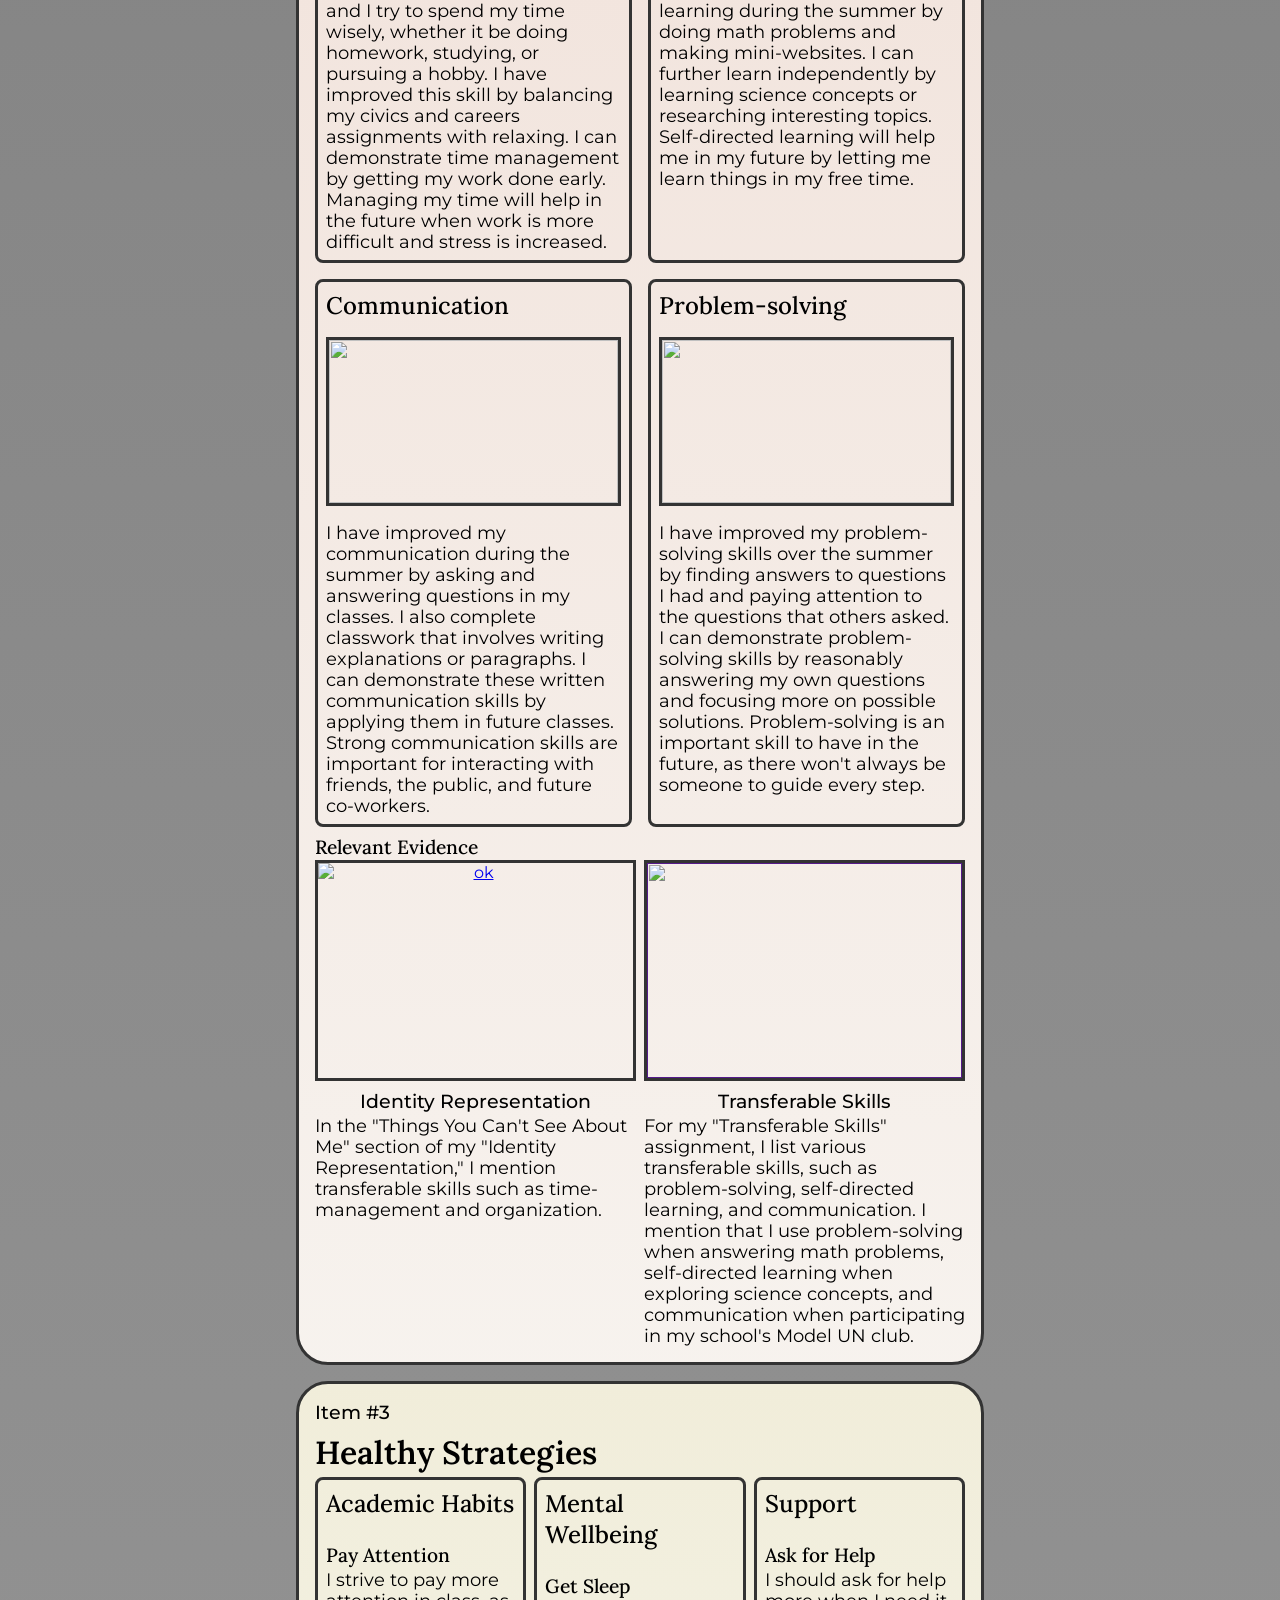
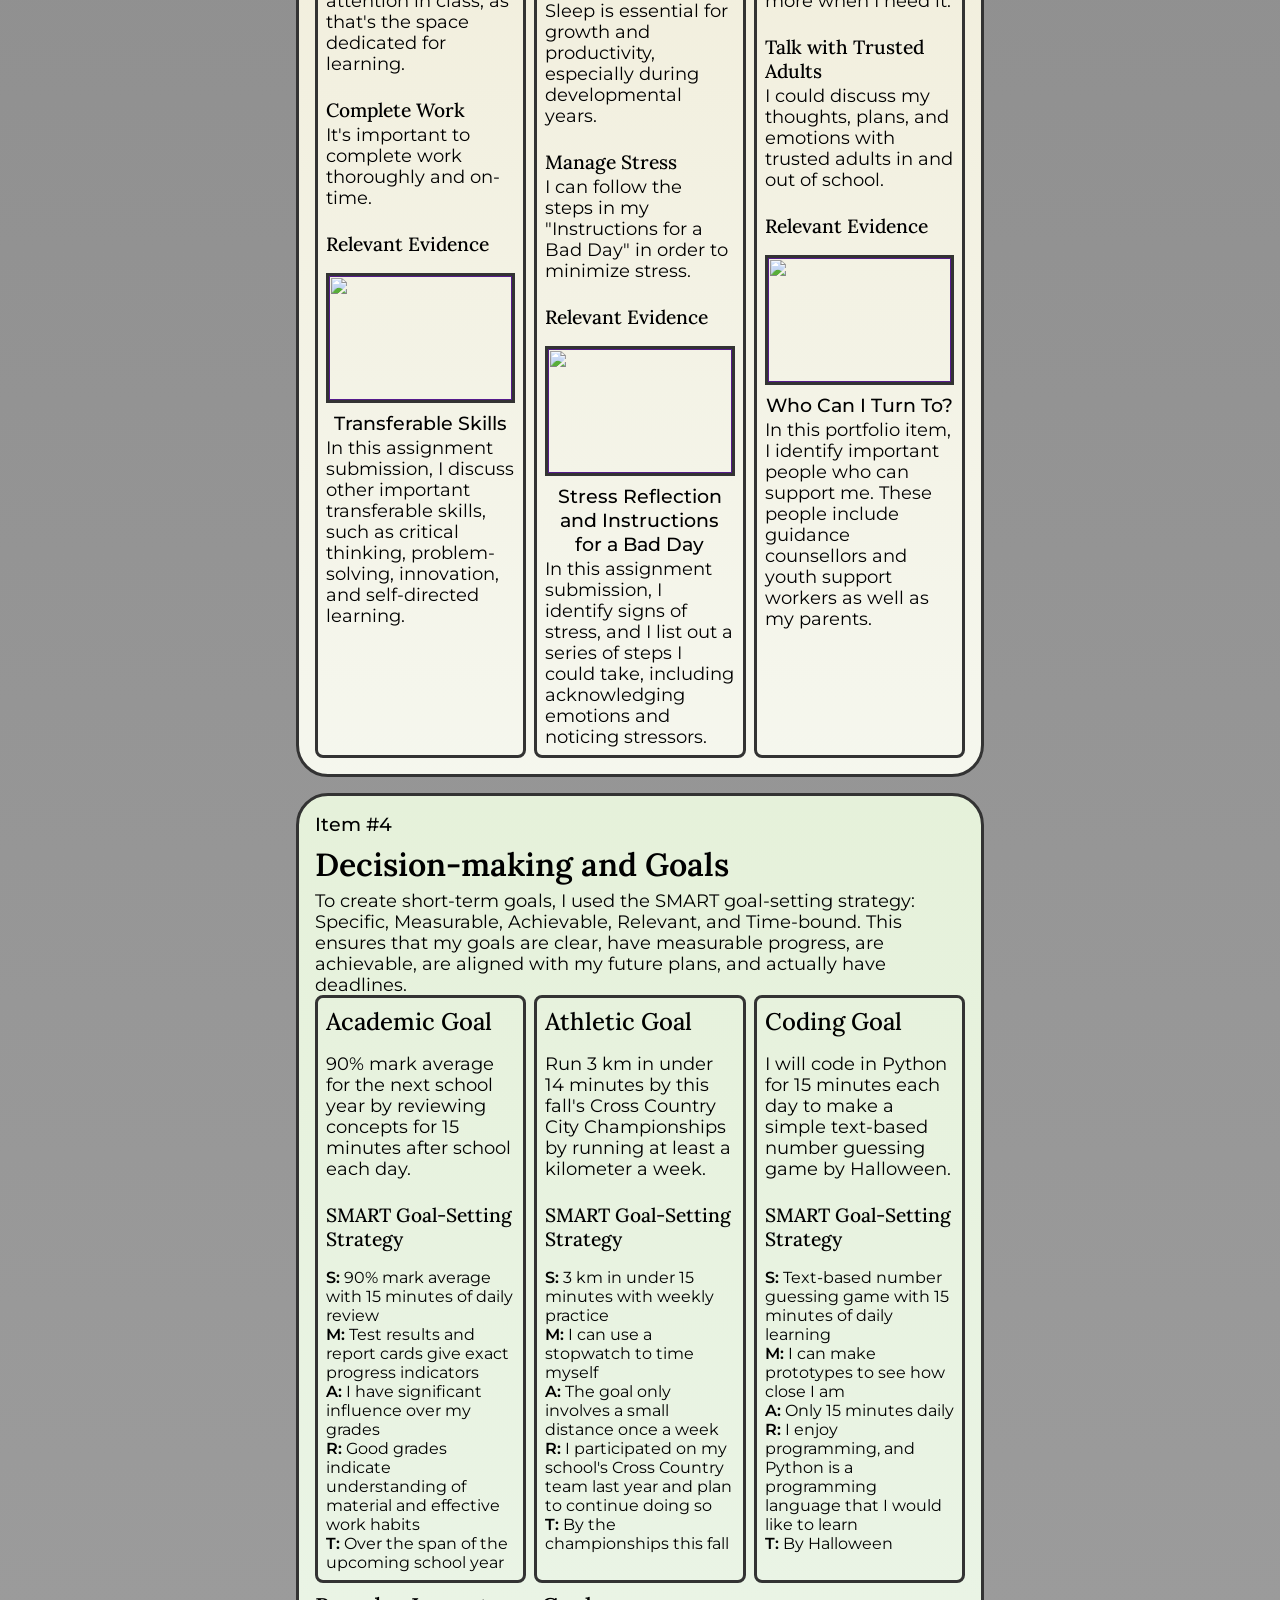
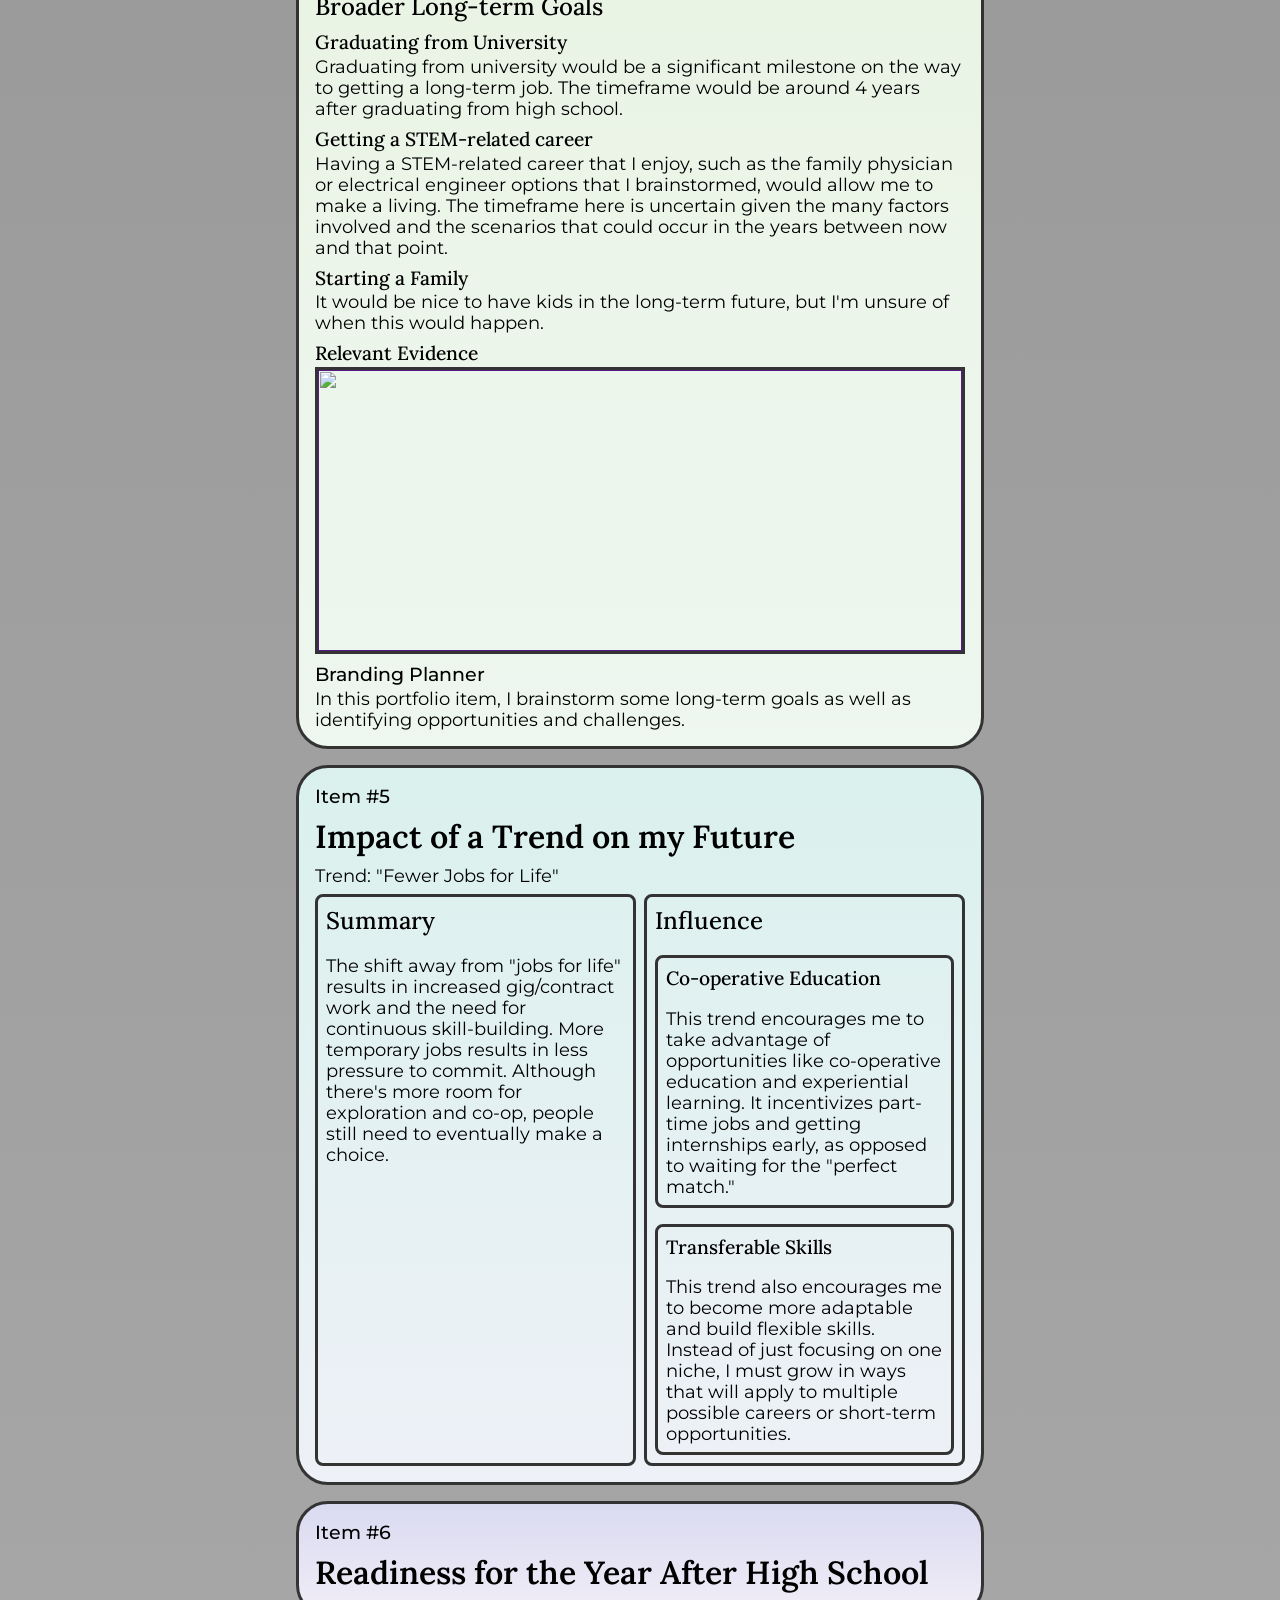
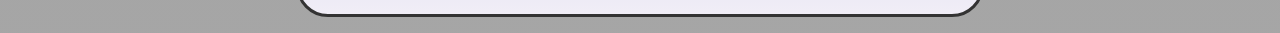
==== commit 81e1e691: "Culminating: Section 5 trend influence" ====
--- a/culminating/index.html
+++ b/culminating/index.html
@@ -698,7 +698,7 @@
         <section class="checklist-section section-5">
           <span class="checklist-num">Item #5</span>
           <h2 class="checklist-title">Impact of a Trend on my Future</h2>
-          <p>Trend: "Fewer Jobs for Life"</p>
+          <p class="trend-title">Trend: "Fewer Jobs for Life"</p>
           <section class="checklist-content content-5">
             <section class="row">
               <section class="card trend-pillar">
@@ -714,11 +714,19 @@
                 <h3>Influence</h3>
                 <div class="card">
                   <h4>Co-operative Education</h4>
-                  <p></p>
+                  <p>
+                    This trend encourages me to take advantage of opportunities like co-operative
+                    education and experiential learning. It incentivizes part-time jobs and getting
+                    internships early, as opposed to waiting for the "perfect match."
+                  </p>
                 </div>
                 <div class="card">
-                  <h4>Flexibility and Transferable Skills</h4>
-                  <p></p>
+                  <h4>Transferable Skills</h4>
+                  <p>
+                    This trend also encourages me to become more adaptable and build flexible
+                    skills. Instead of just focusing on one niche, I must grow in ways that will
+                    apply to multiple possible careers or short-term opportunities.
+                  </p>
                 </div>
               </section>
             </section>
--- a/culminating/styles.css
+++ b/culminating/styles.css
@@ -229,6 +229,9 @@
       display: flex;
       flex-direction: column;
     }
+    .trend-title {
+      margin: 0.5rem 0;
+    }
   }
   .section-6 {
     background-image: linear-gradient(to bottom, hsl(240, 45%, 90%), hsl(260, 35%, 95%));
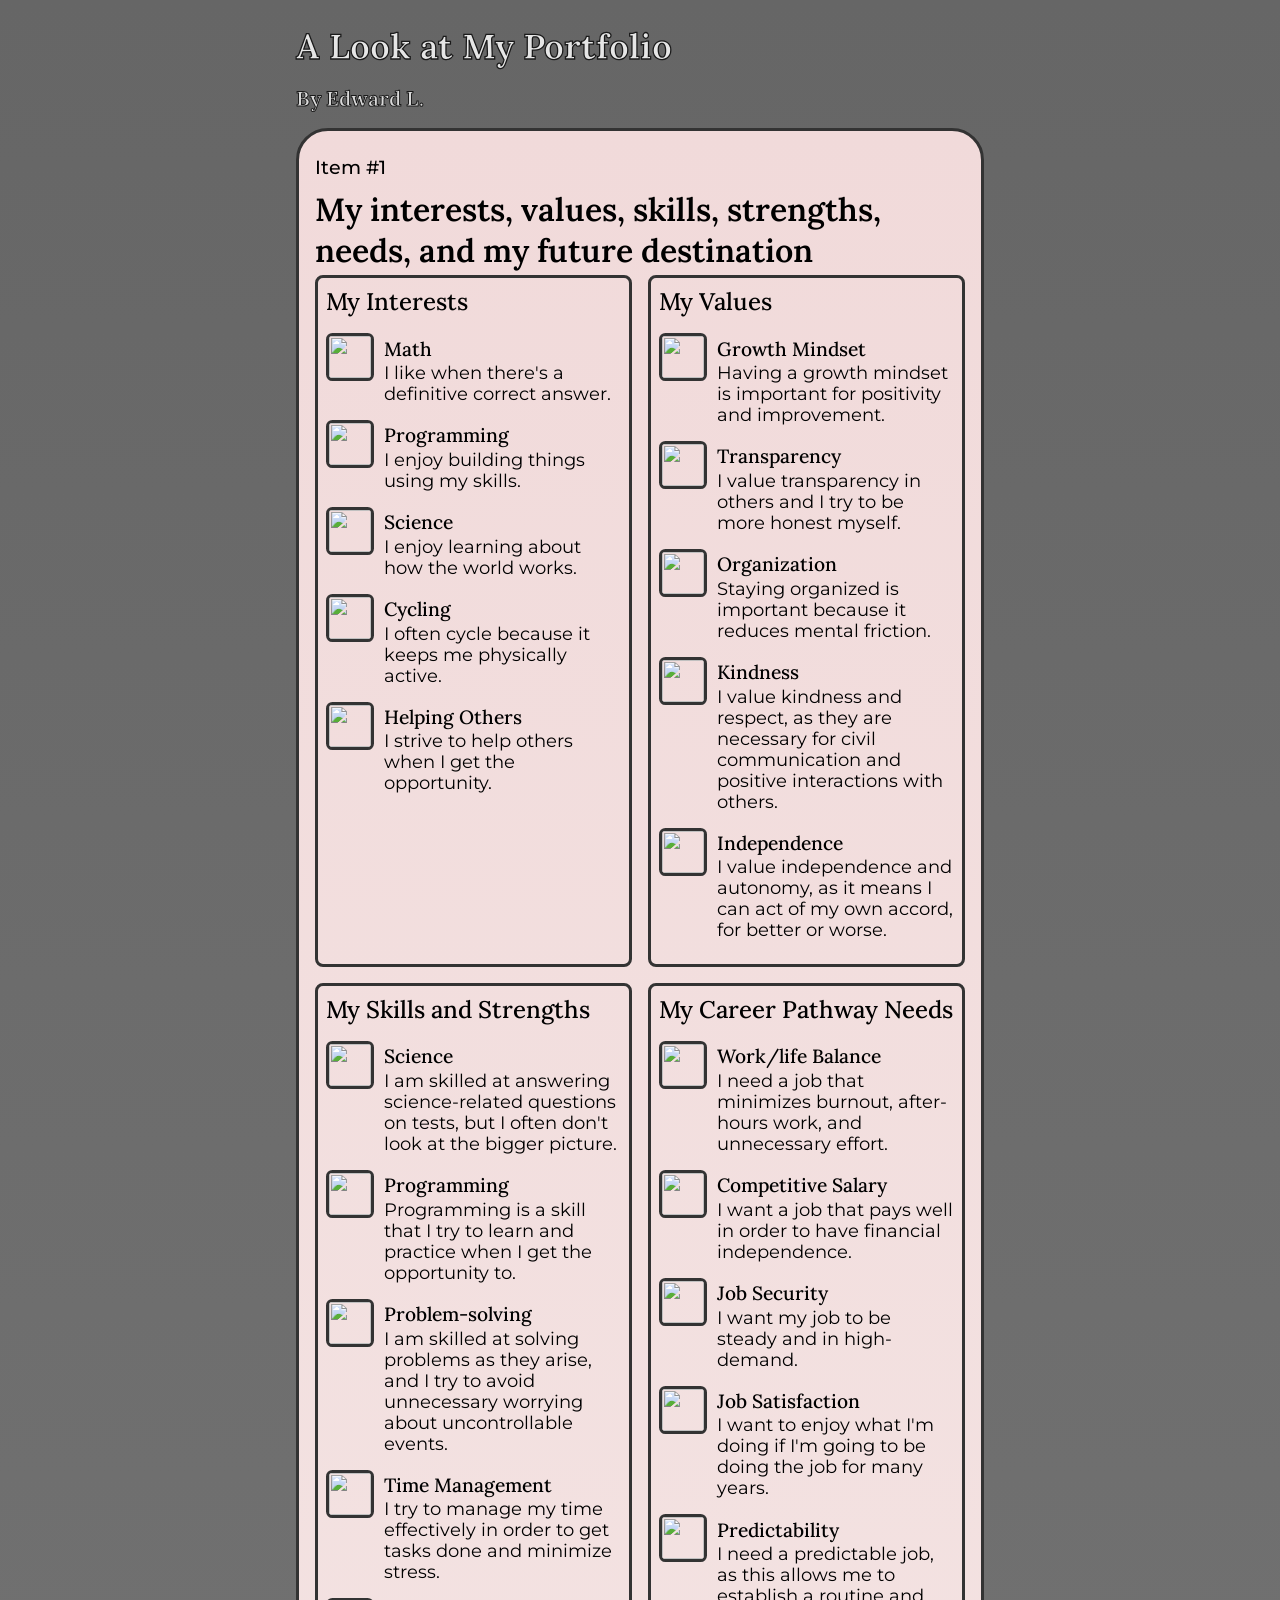
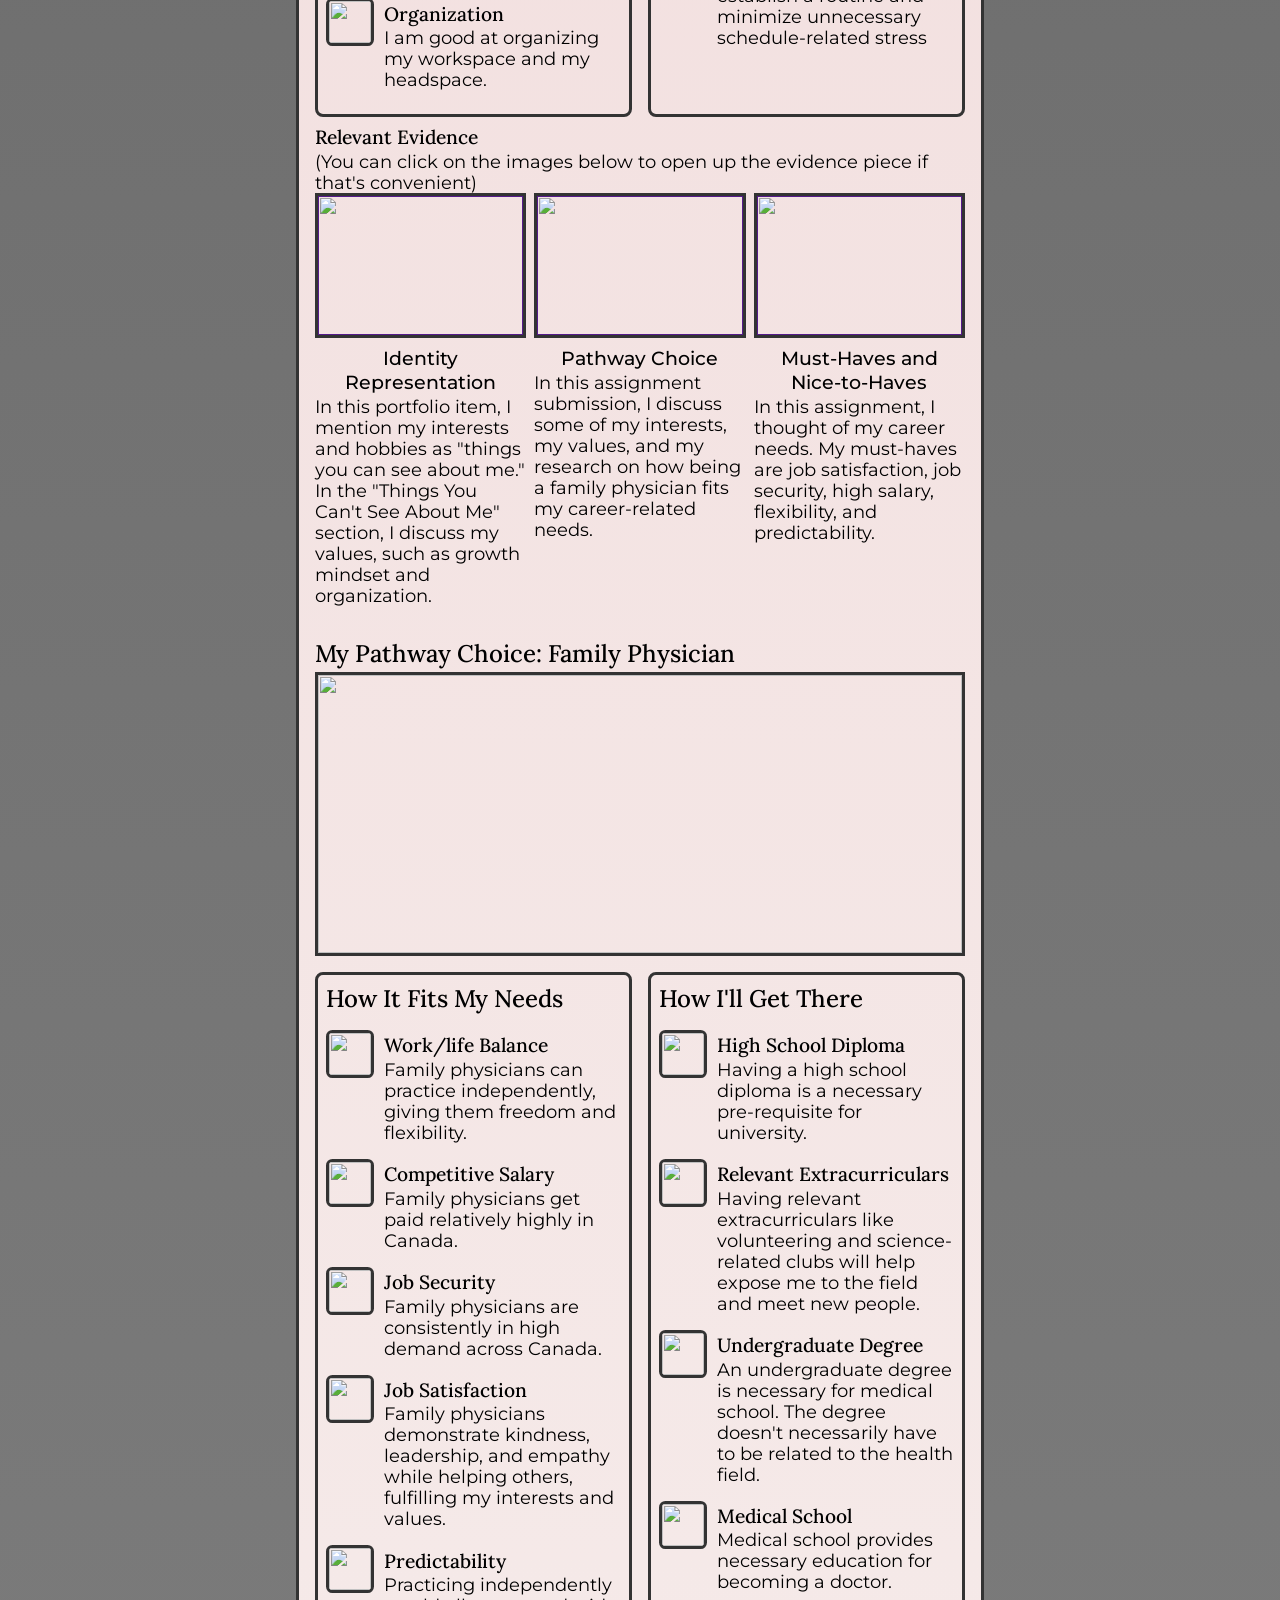
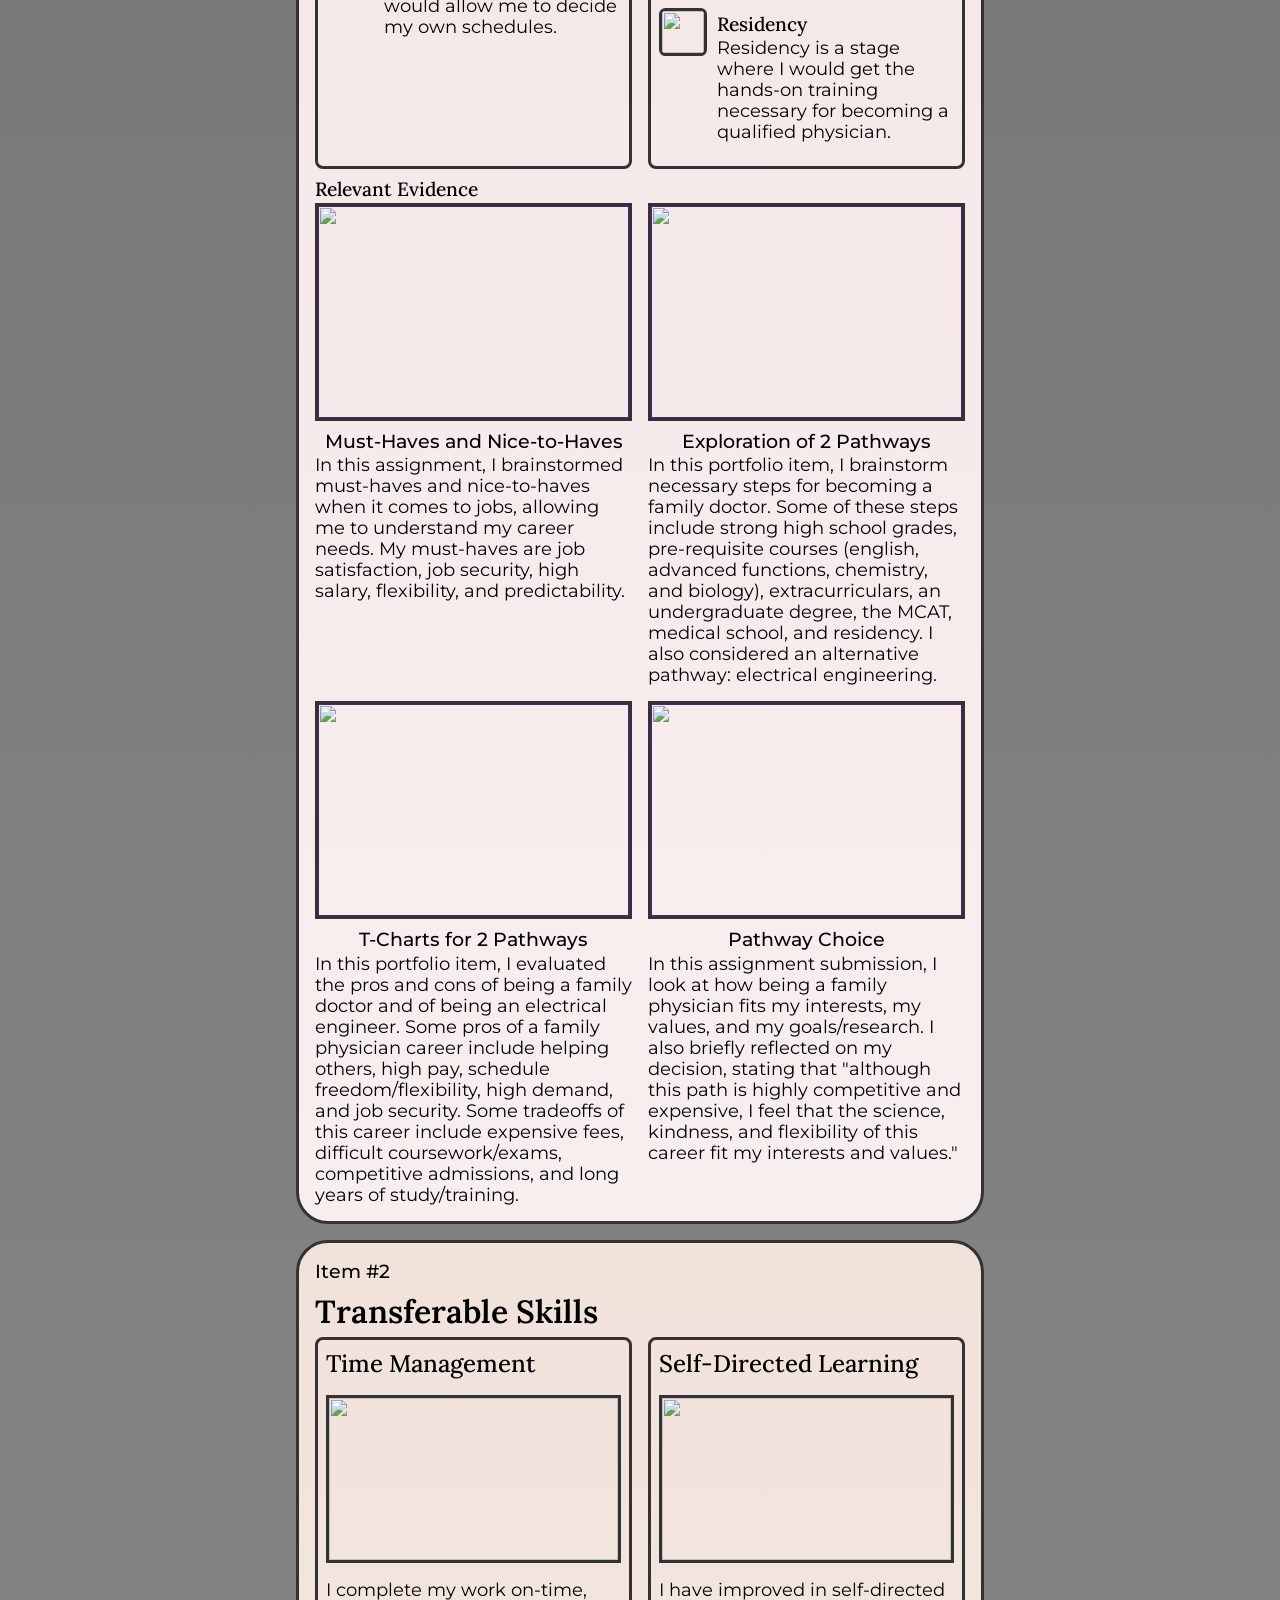
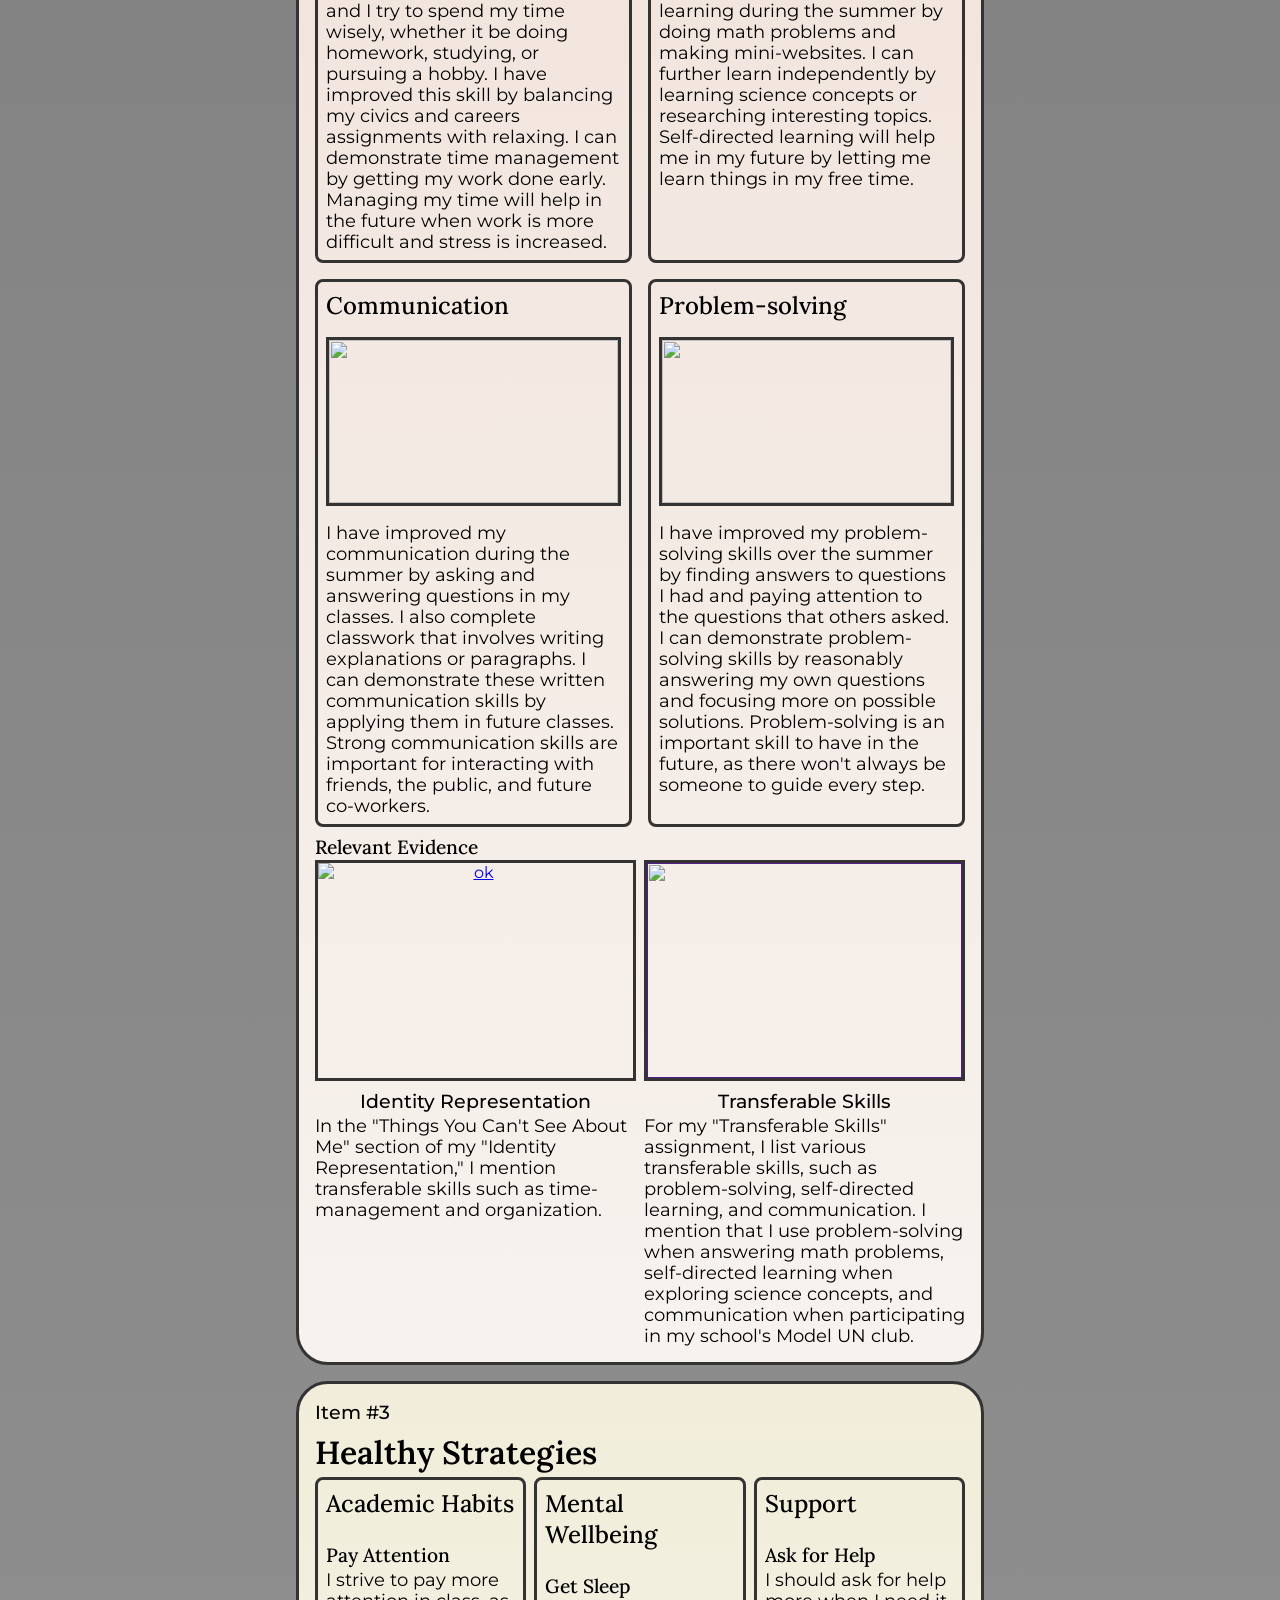
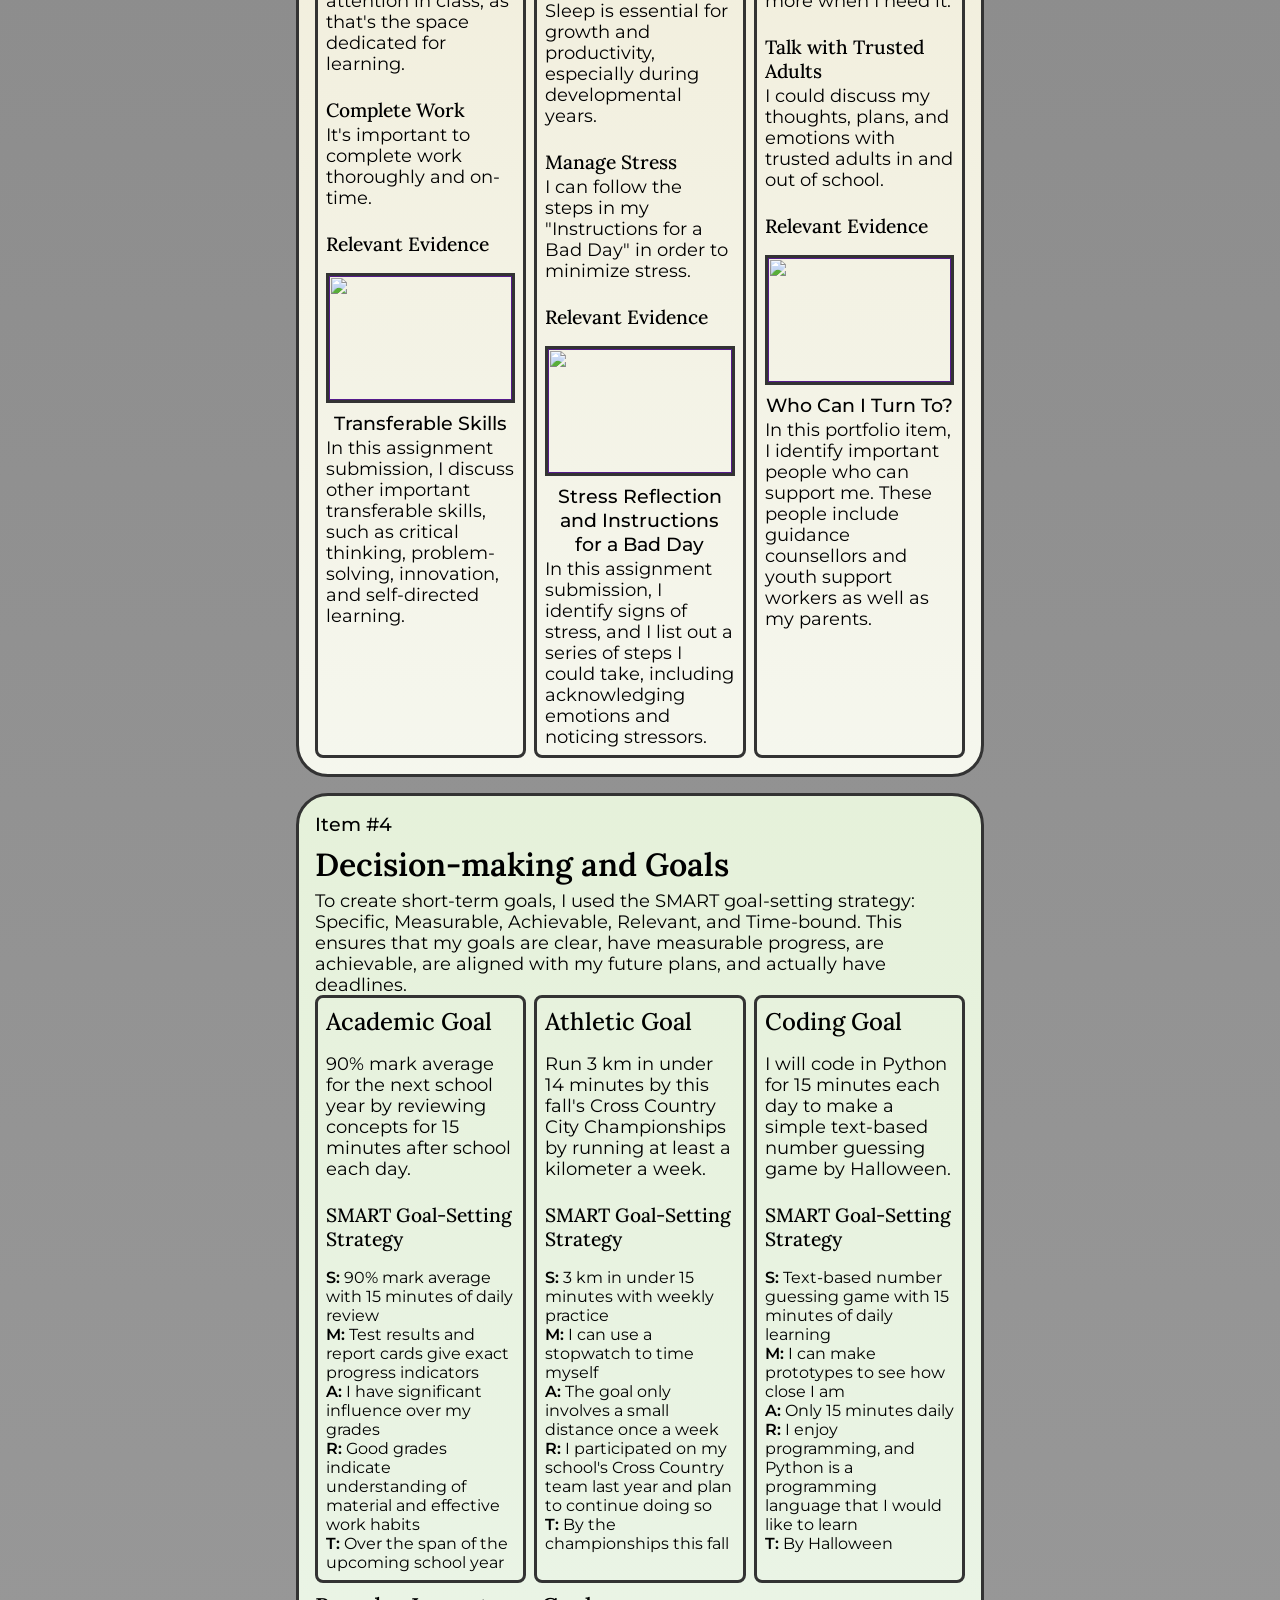
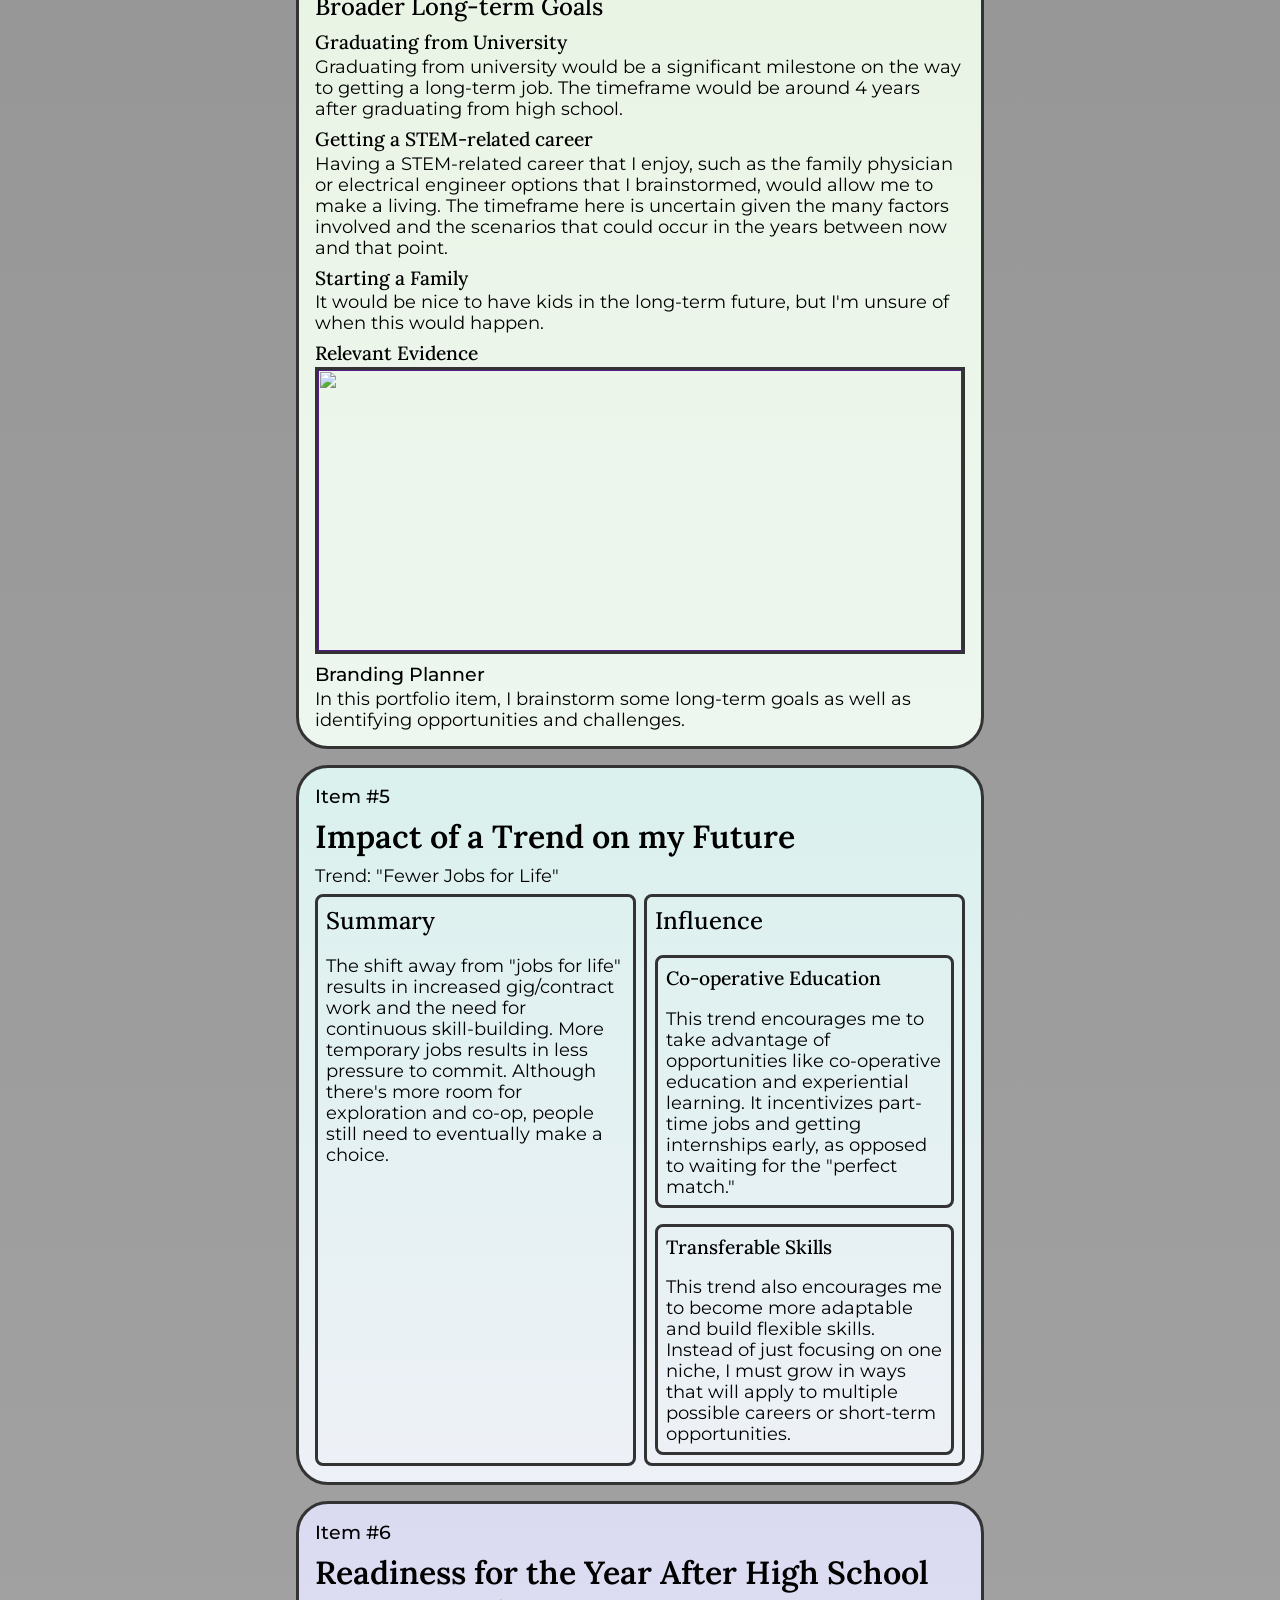
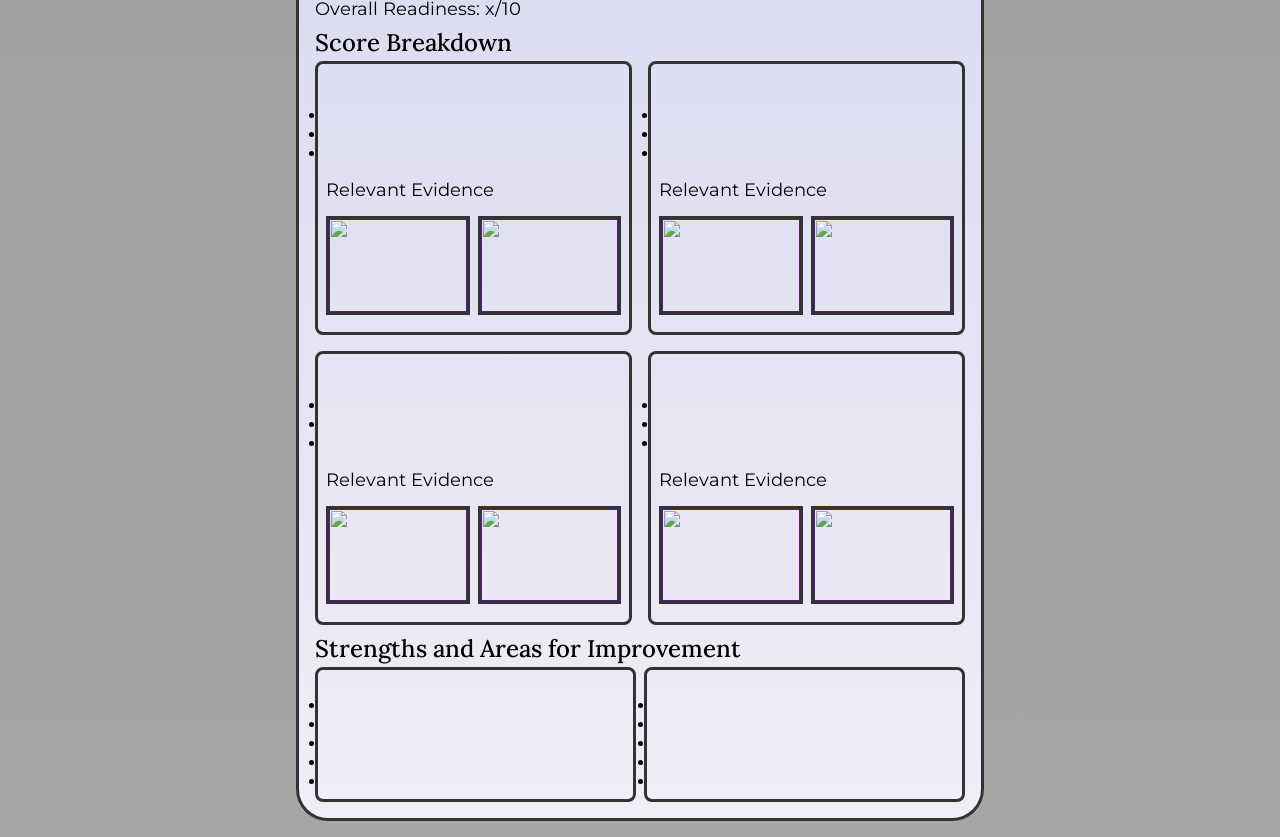
==== commit 90237ecd: "Culminating: Section 6 structure" ====
--- a/culminating/index.html
+++ b/culminating/index.html
@@ -735,7 +735,139 @@
         <section class="checklist-section section-6">
           <span class="checklist-num">Item #6</span>
           <h2 class="checklist-title">Readiness for the Year After High School</h2>
-          <section class="checklist-content content-6"></section>
+          <section class="checklist-content content-6">
+            <p class="readiness-score">Overall Readiness: x/10</p>
+            <h3>Score Breakdown</h3>
+            <section class="grid-2-col">
+              <div class="card">
+                <h4></h4>
+                <p class="readiness-subscore"></p>
+                <ul>
+                  <li></li>
+                  <li></li>
+                  <li></li>
+                </ul>
+                <p>Relevant Evidence</p>
+                <section class="row">
+                  <div class="evidence-desc-pair">
+                    <div class="card-evidence-container">
+                      <a href="" target="_blank"><img src="" alt="" /></a>
+                    </div>
+                    <p class="evidence-desc-title"></p>
+                    <p class="evidence-desc"></p>
+                  </div>
+                  <div class="evidence-desc-pair">
+                    <div class="card-evidence-container">
+                      <a href="" target="_blank"><img src="" alt="" /></a>
+                    </div>
+                    <p class="evidence-desc-title"></p>
+                    <p class="evidence-desc"></p>
+                  </div>
+                </section>
+              </div>
+              <div class="card">
+                <h4></h4>
+                <p class="readiness-subscore"></p>
+                <ul>
+                  <li></li>
+                  <li></li>
+                  <li></li>
+                </ul>
+                <p>Relevant Evidence</p>
+                <section class="row">
+                  <div class="evidence-desc-pair">
+                    <div class="card-evidence-container">
+                      <a href="" target="_blank"><img src="" alt="" /></a>
+                    </div>
+                    <p class="evidence-desc-title"></p>
+                    <p class="evidence-desc"></p>
+                  </div>
+                  <div class="evidence-desc-pair">
+                    <div class="card-evidence-container">
+                      <a href="" target="_blank"><img src="" alt="" /></a>
+                    </div>
+                    <p class="evidence-desc-title"></p>
+                    <p class="evidence-desc"></p>
+                  </div>
+                </section>
+              </div>
+              <div class="card">
+                <h4></h4>
+                <p class="readiness-subscore"></p>
+                <ul>
+                  <li></li>
+                  <li></li>
+                  <li></li>
+                </ul>
+                <p>Relevant Evidence</p>
+                <section class="row">
+                  <div class="evidence-desc-pair">
+                    <div class="card-evidence-container">
+                      <a href="" target="_blank"><img src="" alt="" /></a>
+                    </div>
+                    <p class="evidence-desc-title"></p>
+                    <p class="evidence-desc"></p>
+                  </div>
+                  <div class="evidence-desc-pair">
+                    <div class="card-evidence-container">
+                      <a href="" target="_blank"><img src="" alt="" /></a>
+                    </div>
+                    <p class="evidence-desc-title"></p>
+                    <p class="evidence-desc"></p>
+                  </div>
+                </section>
+              </div>
+              <div class="card">
+                <h4></h4>
+                <p class="readiness-subscore"></p>
+                <ul>
+                  <li></li>
+                  <li></li>
+                  <li></li>
+                </ul>
+                <p>Relevant Evidence</p>
+                <section class="row">
+                  <div class="evidence-desc-pair">
+                    <div class="card-evidence-container">
+                      <a href="" target="_blank"><img src="" alt="" /></a>
+                    </div>
+                    <p class="evidence-desc-title"></p>
+                    <p class="evidence-desc"></p>
+                  </div>
+                  <div class="evidence-desc-pair">
+                    <div class="card-evidence-container">
+                      <a href="" target="_blank"><img src="" alt="" /></a>
+                    </div>
+                    <p class="evidence-desc-title"></p>
+                    <p class="evidence-desc"></p>
+                  </div>
+                </section>
+              </div>
+            </section>
+            <h3>Strengths and Areas for Improvement</h3>
+            <section class="row">
+              <div class="card">
+                <h4></h4>
+                <ul>
+                  <li></li>
+                  <li></li>
+                  <li></li>
+                  <li></li>
+                  <li></li>
+                </ul>
+              </div>
+              <div class="card">
+                <h4></h4>
+                <ul>
+                  <li></li>
+                  <li></li>
+                  <li></li>
+                  <li></li>
+                  <li></li>
+                </ul>
+              </div>
+            </section>
+          </section>
         </section>
       </section>
     </main>
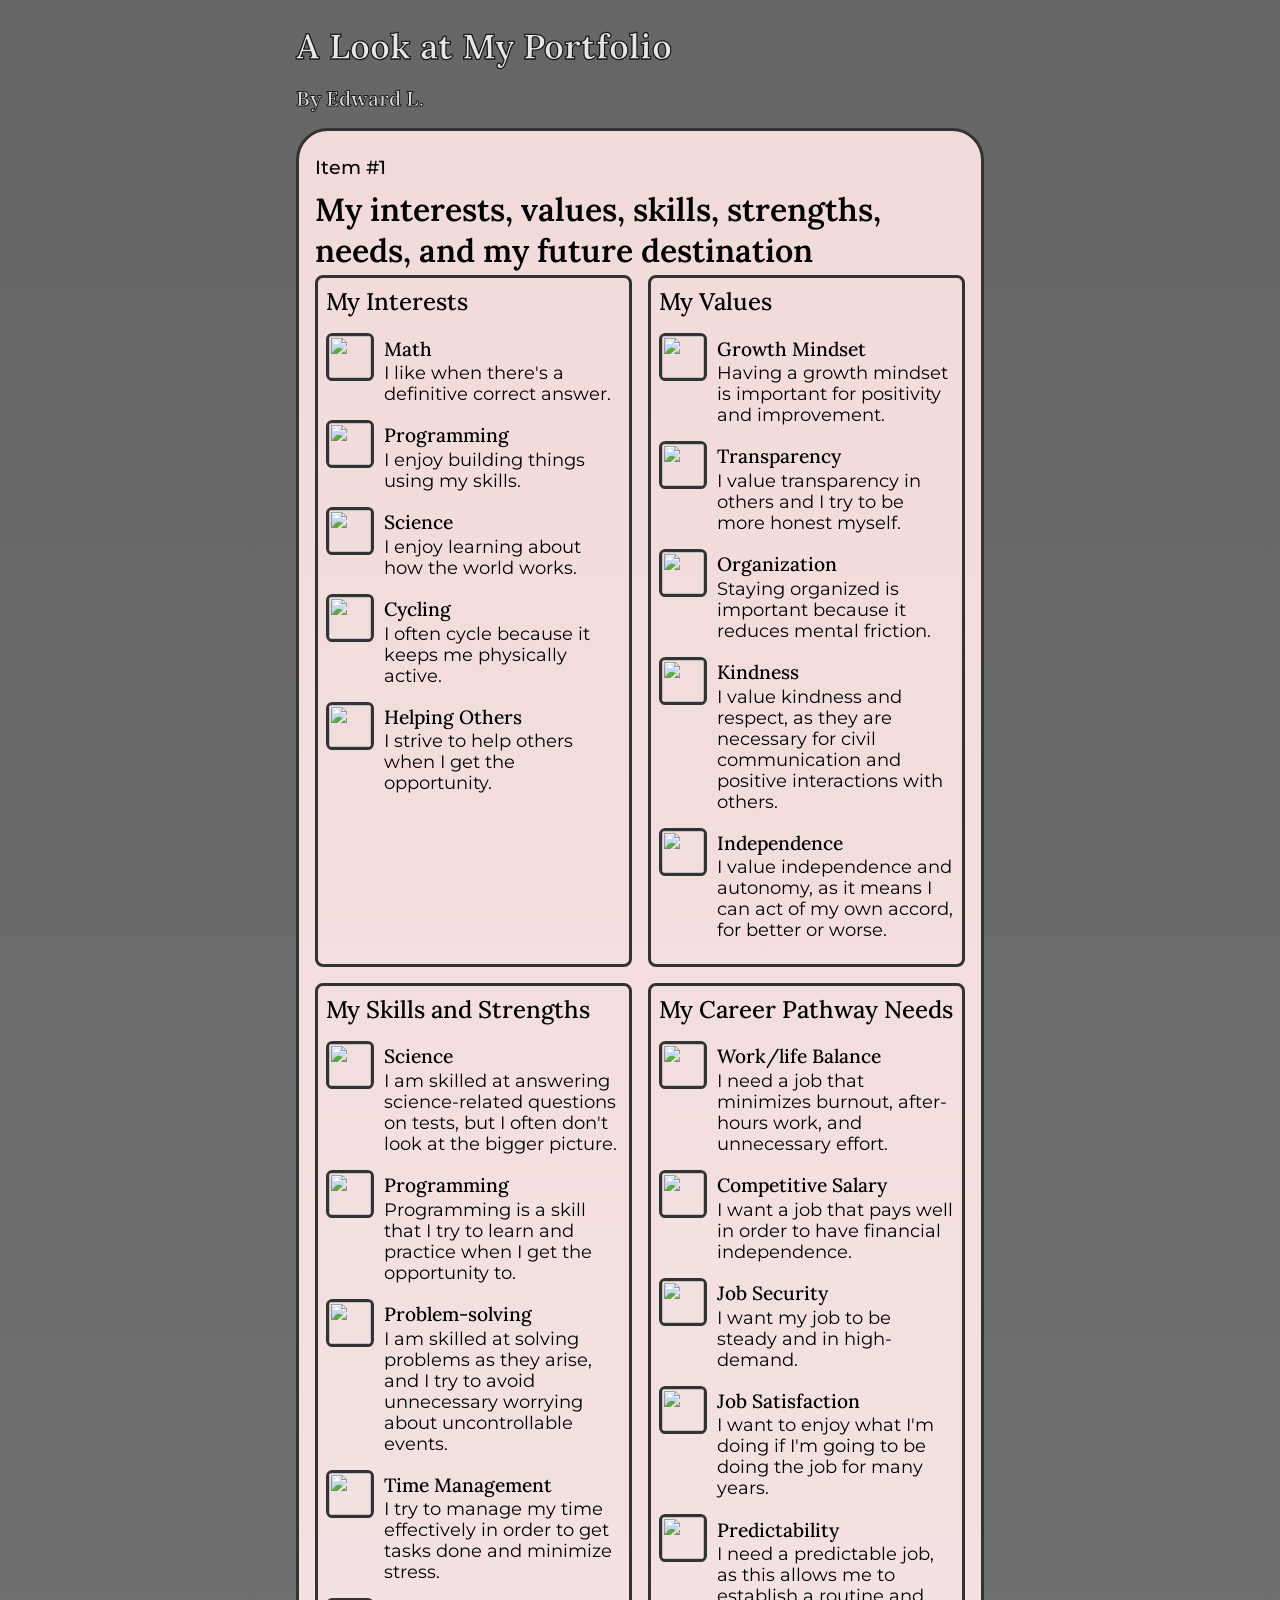
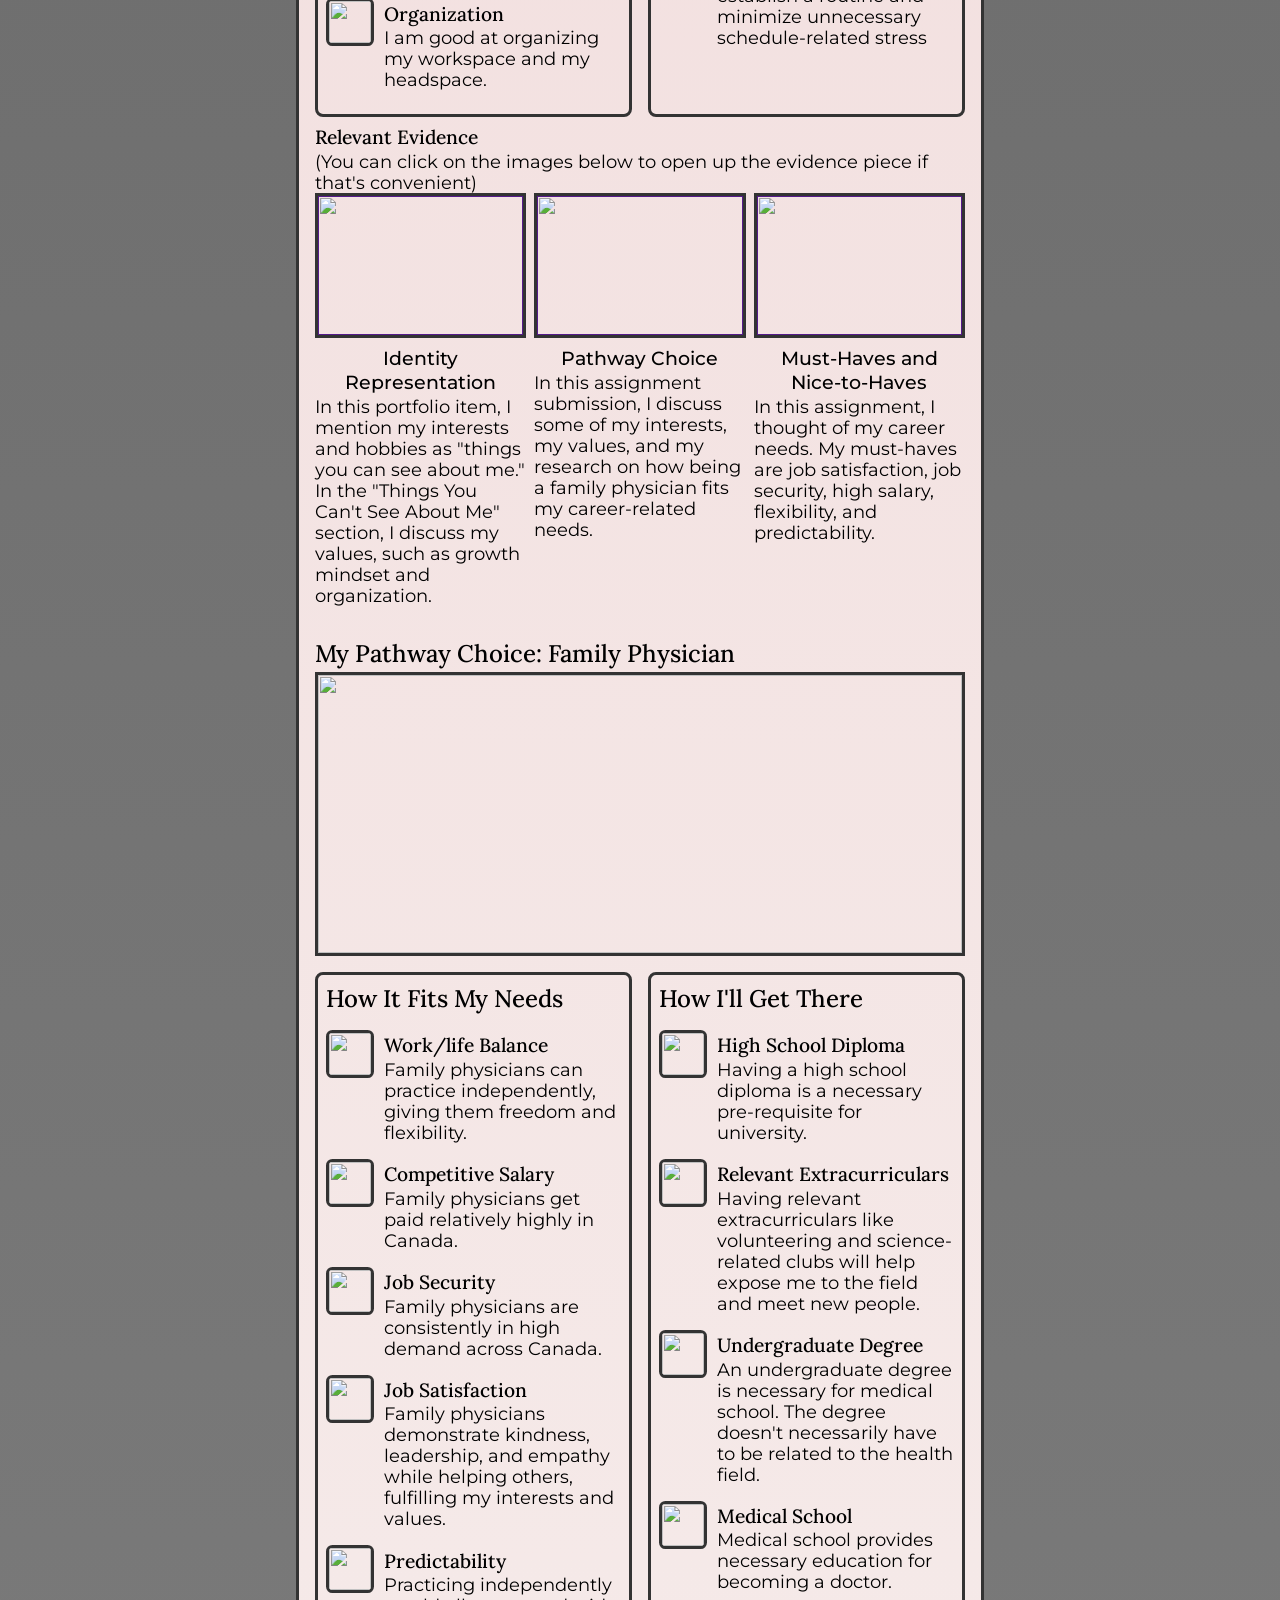
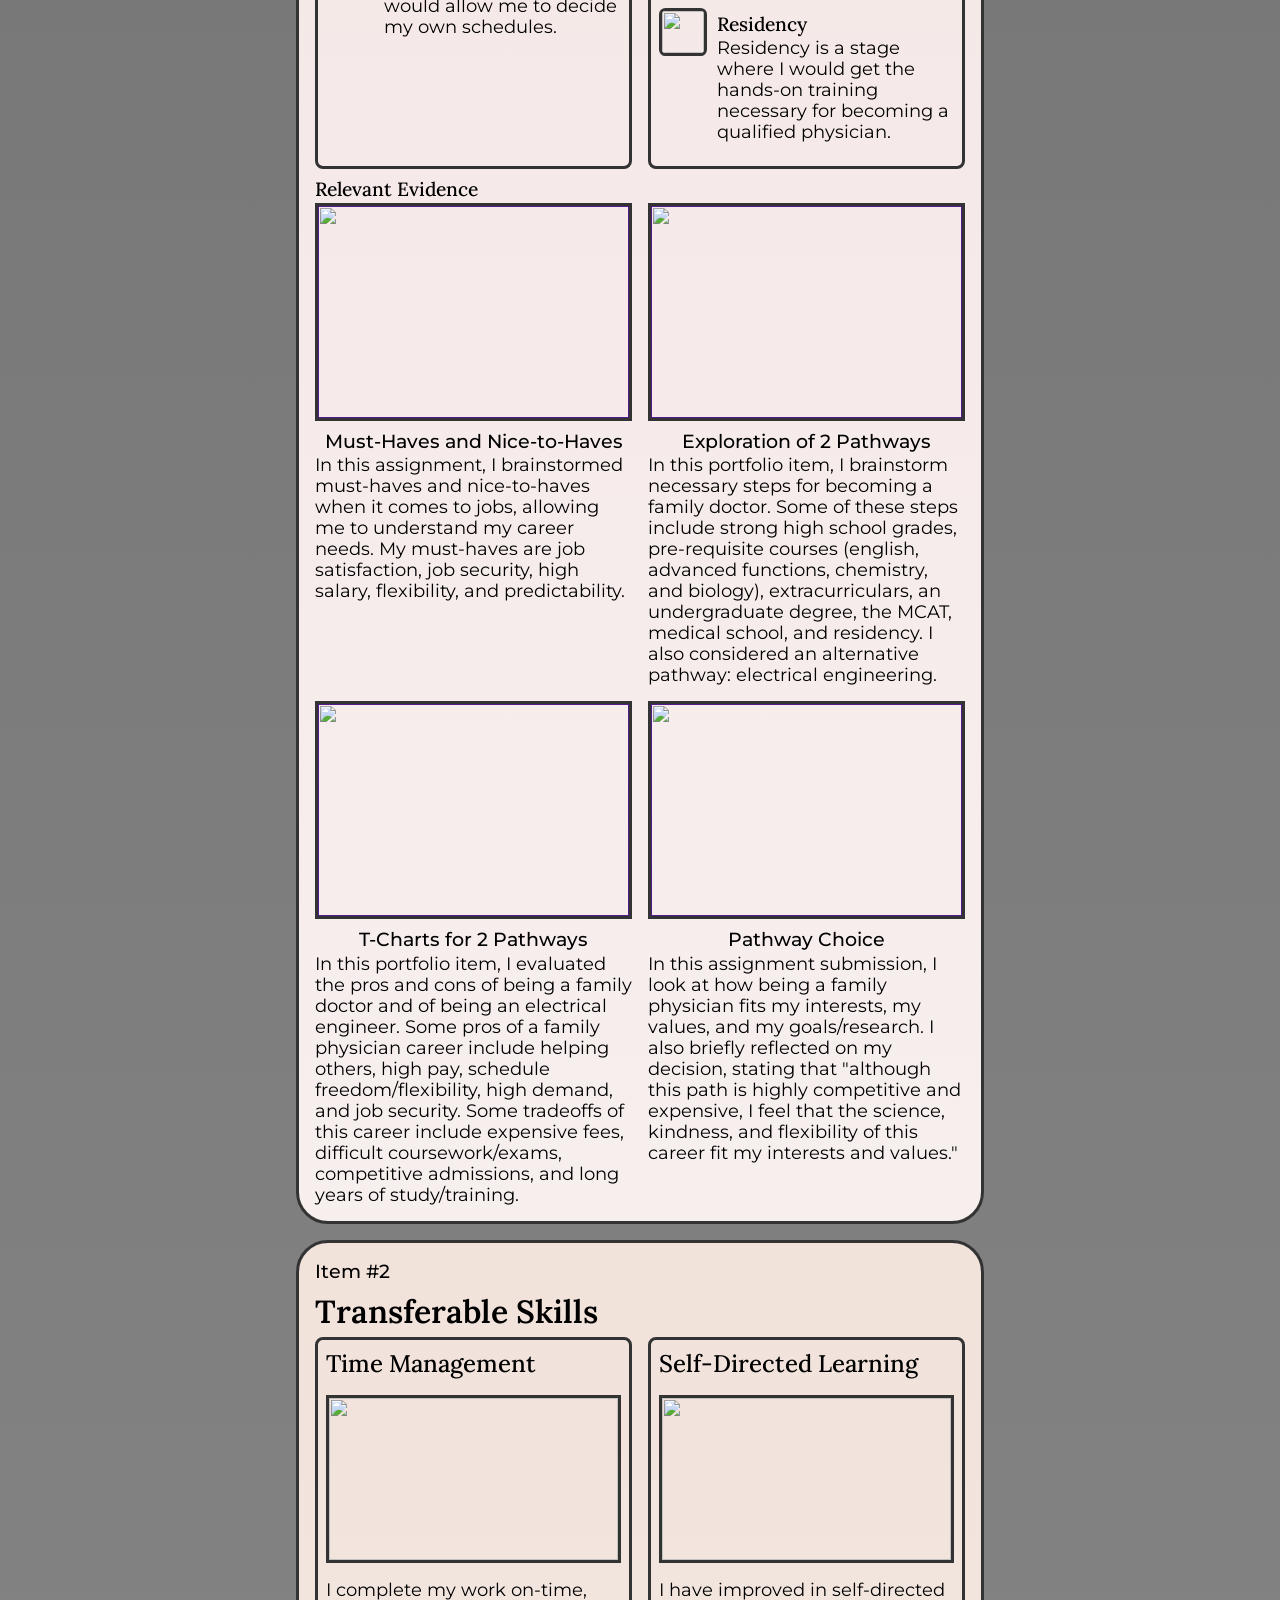
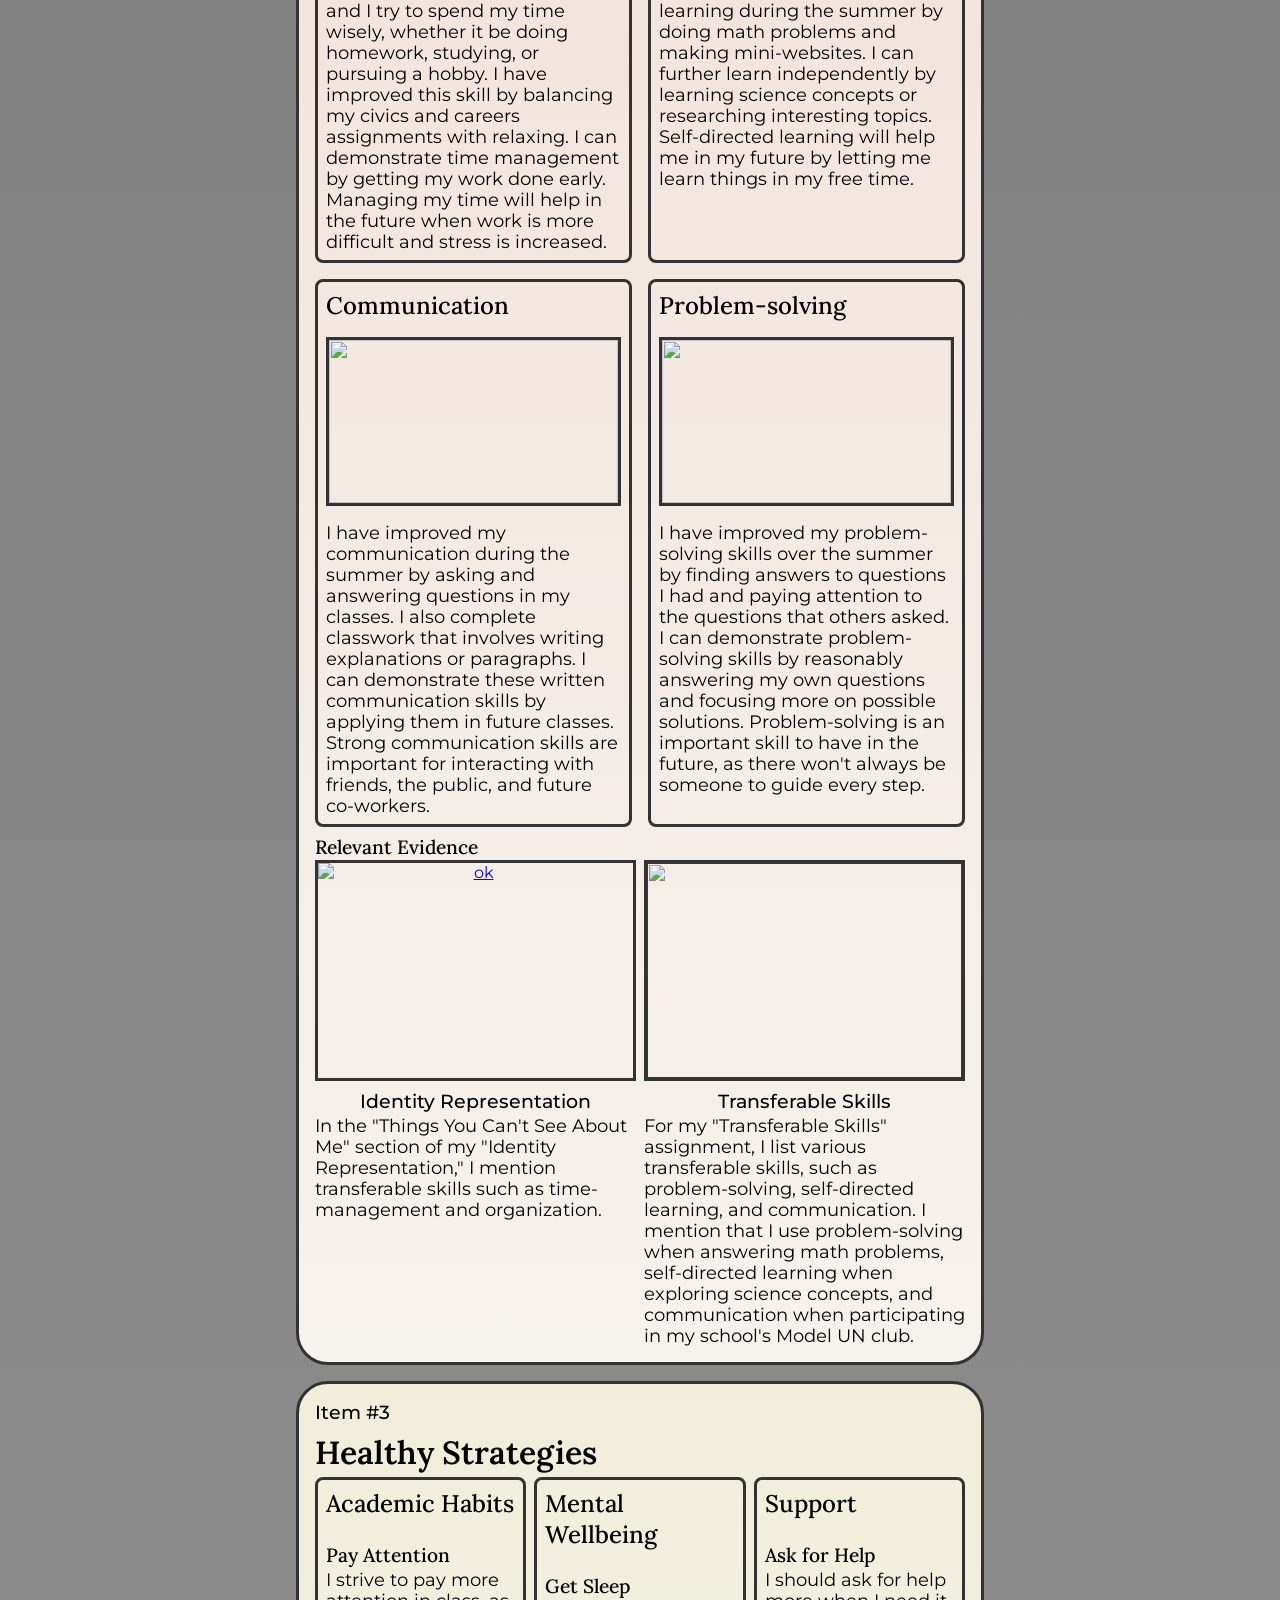
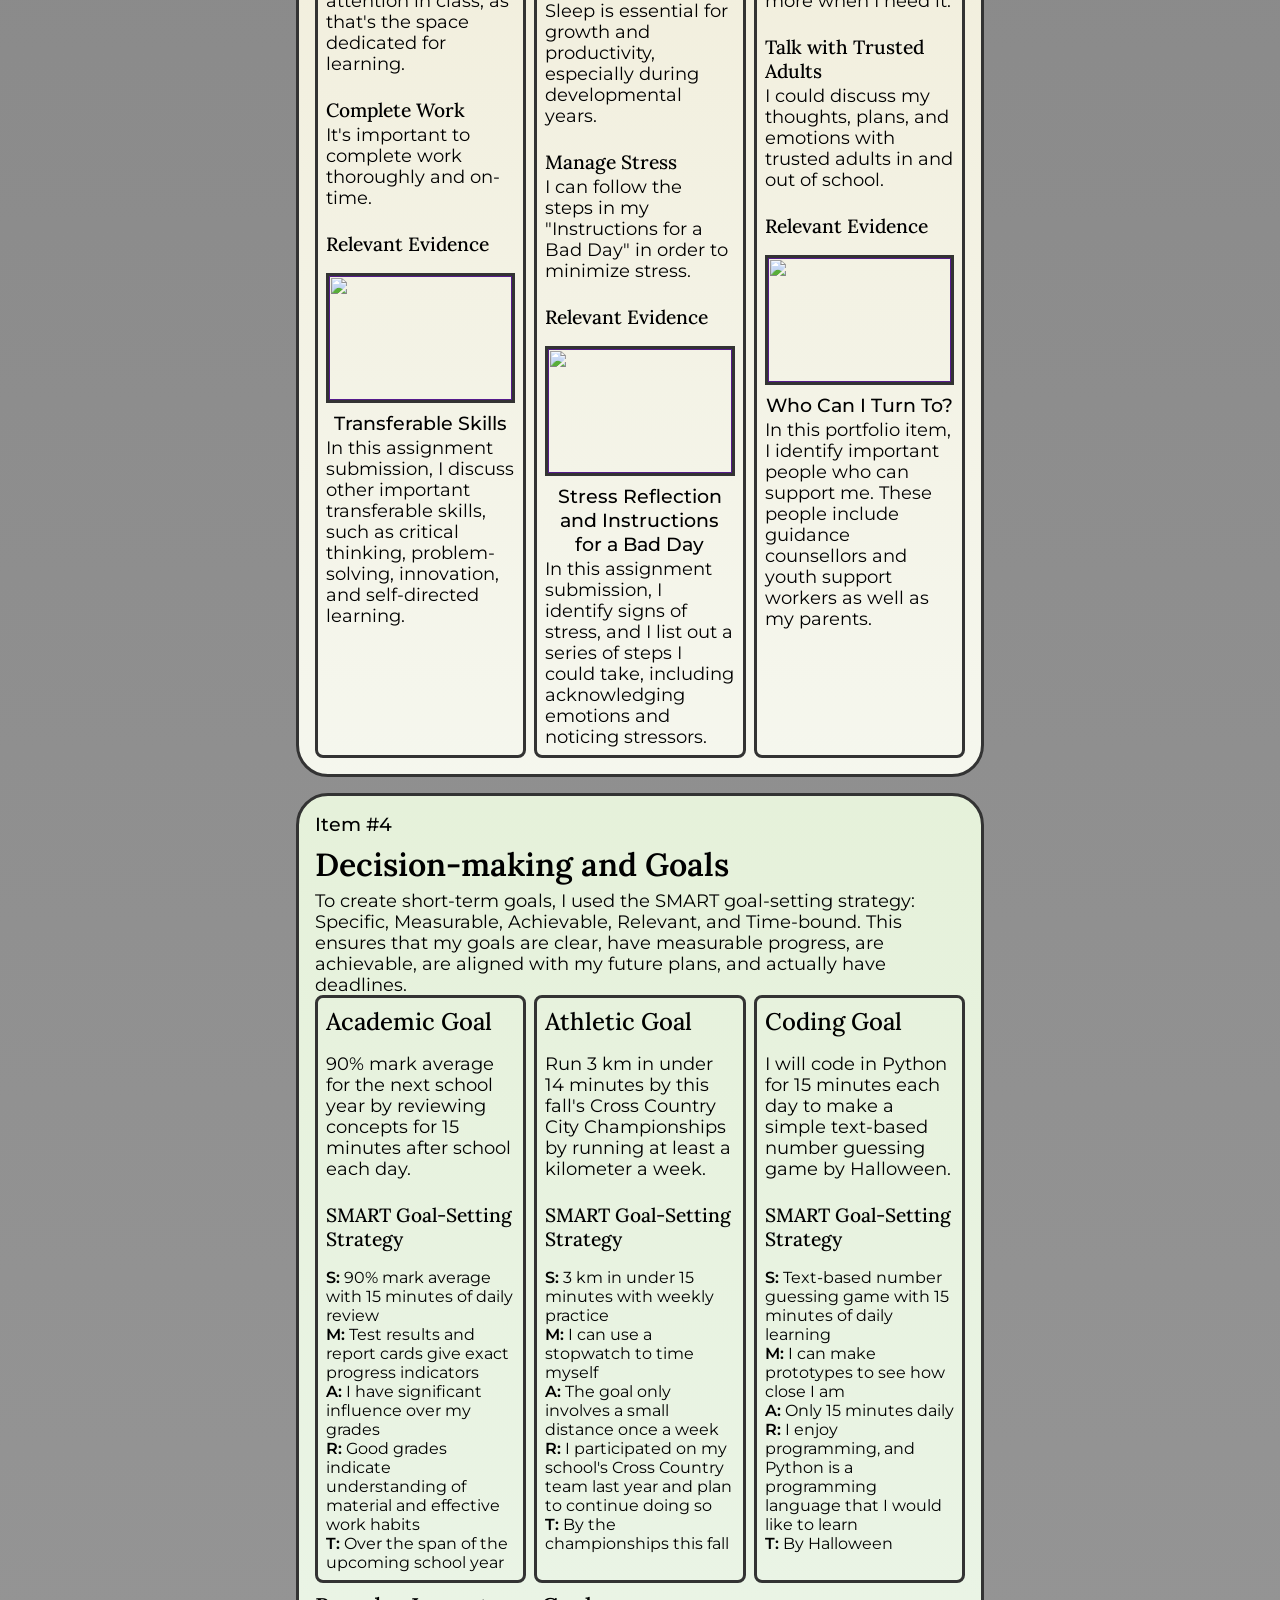
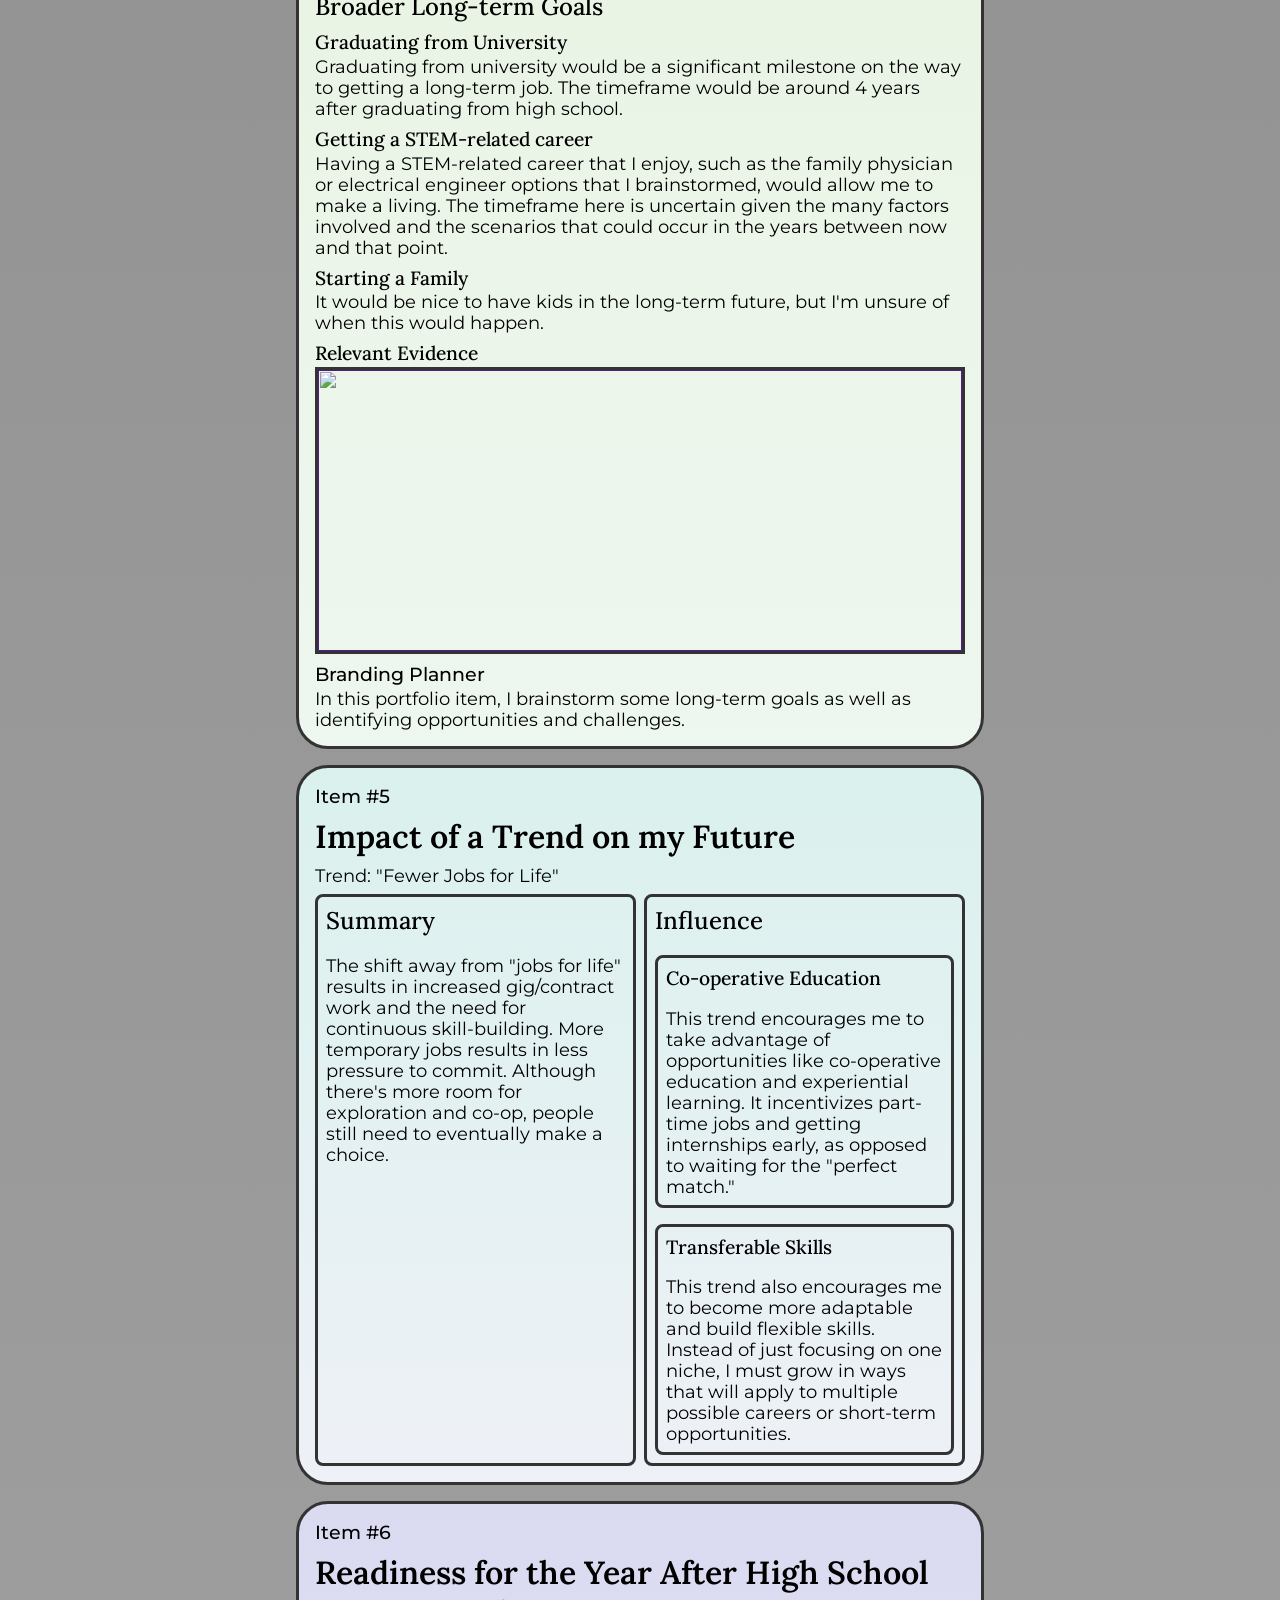
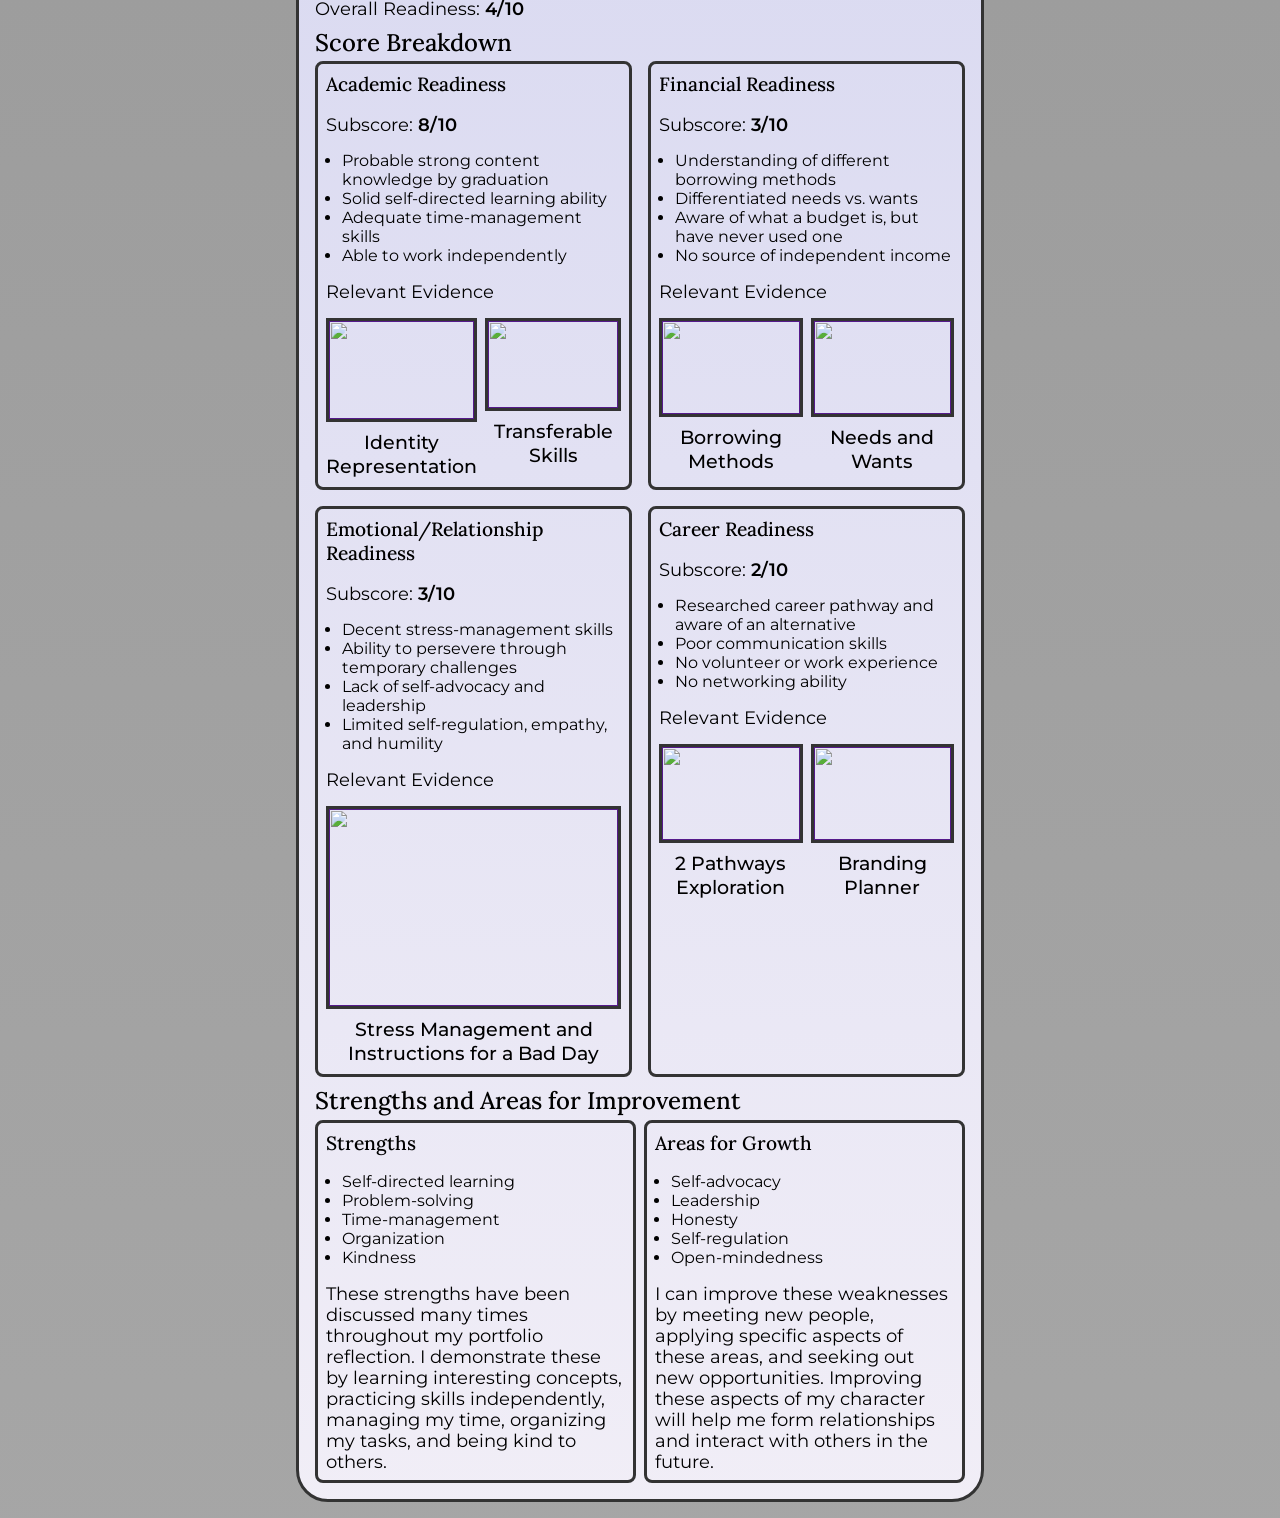
==== commit 4eebf94d: "Culminating: Section 6 content" ====
--- a/culminating/index.html
+++ b/culminating/index.html
@@ -736,16 +736,17 @@
           <span class="checklist-num">Item #6</span>
           <h2 class="checklist-title">Readiness for the Year After High School</h2>
           <section class="checklist-content content-6">
-            <p class="readiness-score">Overall Readiness: x/10</p>
+            <p class="readiness-score">Overall Readiness: <span class="bold">4/10</span></p>
             <h3>Score Breakdown</h3>
             <section class="grid-2-col">
               <div class="card">
-                <h4></h4>
-                <p class="readiness-subscore"></p>
+                <h4>Academic Readiness</h4>
+                <p class="readiness-subscore">Subscore: <span class="bold">8/10</span></p>
                 <ul>
-                  <li></li>
-                  <li></li>
-                  <li></li>
+                  <li>Probable strong content knowledge by graduation</li>
+                  <li>Solid self-directed learning ability</li>
+                  <li>Adequate time-management skills</li>
+                  <li>Able to work independently</li>
                 </ul>
                 <p>Relevant Evidence</p>
                 <section class="row">
@@ -753,25 +754,26 @@
                     <div class="card-evidence-container">
                       <a href="" target="_blank"><img src="" alt="" /></a>
                     </div>
-                    <p class="evidence-desc-title"></p>
+                    <p class="evidence-desc-title">Identity Representation</p>
                     <p class="evidence-desc"></p>
                   </div>
                   <div class="evidence-desc-pair">
                     <div class="card-evidence-container">
                       <a href="" target="_blank"><img src="" alt="" /></a>
                     </div>
-                    <p class="evidence-desc-title"></p>
+                    <p class="evidence-desc-title">Transferable Skills</p>
                     <p class="evidence-desc"></p>
                   </div>
                 </section>
               </div>
               <div class="card">
-                <h4></h4>
-                <p class="readiness-subscore"></p>
+                <h4>Financial Readiness</h4>
+                <p class="readiness-subscore">Subscore: <span class="bold">3/10</span></p>
                 <ul>
-                  <li></li>
-                  <li></li>
-                  <li></li>
+                  <li>Understanding of different borrowing methods</li>
+                  <li>Differentiated needs vs. wants</li>
+                  <li>Aware of what a budget is, but have never used one</li>
+                  <li>No source of independent income</li>
                 </ul>
                 <p>Relevant Evidence</p>
                 <section class="row">
@@ -779,25 +781,26 @@
                     <div class="card-evidence-container">
                       <a href="" target="_blank"><img src="" alt="" /></a>
                     </div>
-                    <p class="evidence-desc-title"></p>
+                    <p class="evidence-desc-title">Borrowing Methods</p>
                     <p class="evidence-desc"></p>
                   </div>
                   <div class="evidence-desc-pair">
                     <div class="card-evidence-container">
                       <a href="" target="_blank"><img src="" alt="" /></a>
                     </div>
-                    <p class="evidence-desc-title"></p>
+                    <p class="evidence-desc-title">Needs and Wants</p>
                     <p class="evidence-desc"></p>
                   </div>
                 </section>
               </div>
               <div class="card">
-                <h4></h4>
-                <p class="readiness-subscore"></p>
+                <h4>Emotional/Relationship Readiness</h4>
+                <p class="readiness-subscore">Subscore: <span class="bold">3/10</span></p>
                 <ul>
-                  <li></li>
-                  <li></li>
-                  <li></li>
+                  <li>Decent stress-management skills</li>
+                  <li>Ability to persevere through temporary challenges</li>
+                  <li>Lack of self-advocacy and leadership</li>
+                  <li>Limited self-regulation, empathy, and humility</li>
                 </ul>
                 <p>Relevant Evidence</p>
                 <section class="row">
@@ -805,25 +808,21 @@
                     <div class="card-evidence-container">
                       <a href="" target="_blank"><img src="" alt="" /></a>
                     </div>
-                    <p class="evidence-desc-title"></p>
+                    <p class="evidence-desc-title">
+                      Stress Management and Instructions for a Bad Day
+                    </p>
                     <p class="evidence-desc"></p>
                   </div>
-                  <div class="evidence-desc-pair">
-                    <div class="card-evidence-container">
-                      <a href="" target="_blank"><img src="" alt="" /></a>
-                    </div>
-                    <p class="evidence-desc-title"></p>
-                    <p class="evidence-desc"></p>
-                  </div>
                 </section>
               </div>
               <div class="card">
-                <h4></h4>
-                <p class="readiness-subscore"></p>
+                <h4>Career Readiness</h4>
+                <p class="readiness-subscore">Subscore: <span class="bold">2/10</span></p>
                 <ul>
-                  <li></li>
-                  <li></li>
-                  <li></li>
+                  <li>Researched career pathway and aware of an alternative</li>
+                  <li>Poor communication skills</li>
+                  <li>No volunteer or work experience</li>
+                  <li>No networking ability</li>
                 </ul>
                 <p>Relevant Evidence</p>
                 <section class="row">
@@ -831,14 +830,14 @@
                     <div class="card-evidence-container">
                       <a href="" target="_blank"><img src="" alt="" /></a>
                     </div>
-                    <p class="evidence-desc-title"></p>
+                    <p class="evidence-desc-title">2 Pathways Exploration</p>
                     <p class="evidence-desc"></p>
                   </div>
                   <div class="evidence-desc-pair">
                     <div class="card-evidence-container">
                       <a href="" target="_blank"><img src="" alt="" /></a>
                     </div>
-                    <p class="evidence-desc-title"></p>
+                    <p class="evidence-desc-title">Branding Planner</p>
                     <p class="evidence-desc"></p>
                   </div>
                 </section>
@@ -847,24 +846,34 @@
             <h3>Strengths and Areas for Improvement</h3>
             <section class="row">
               <div class="card">
-                <h4></h4>
+                <h4>Strengths</h4>
                 <ul>
-                  <li></li>
-                  <li></li>
-                  <li></li>
-                  <li></li>
-                  <li></li>
+                  <li>Self-directed learning</li>
+                  <li>Problem-solving</li>
+                  <li>Time-management</li>
+                  <li>Organization</li>
+                  <li>Kindness</li>
                 </ul>
+                <p>
+                  These strengths have been discussed many times throughout my portfolio reflection.
+                  I demonstrate these by learning interesting concepts, practicing skills
+                  independently, managing my time, organizing my tasks, and being kind to others.
+                </p>
               </div>
               <div class="card">
-                <h4></h4>
+                <h4>Areas for Growth</h4>
                 <ul>
-                  <li></li>
-                  <li></li>
-                  <li></li>
-                  <li></li>
-                  <li></li>
+                  <li>Self-advocacy</li>
+                  <li>Leadership</li>
+                  <li>Honesty</li>
+                  <li>Self-regulation</li>
+                  <li>Open-mindedness</li>
                 </ul>
+                <p>
+                  I can improve these weaknesses by meeting new people, applying specific aspects of
+                  these areas, and seeking out new opportunities. Improving these aspects of my
+                  character will help me form relationships and interact with others in the future.
+                </p>
               </div>
             </section>
           </section>
--- a/culminating/styles.css
+++ b/culminating/styles.css
@@ -235,5 +235,8 @@
   }
   .section-6 {
     background-image: linear-gradient(to bottom, hsl(240, 45%, 90%), hsl(260, 35%, 95%));
-  }
-}
+    .card ul {
+      margin-left: 1rem;
+    }
+  }
+}
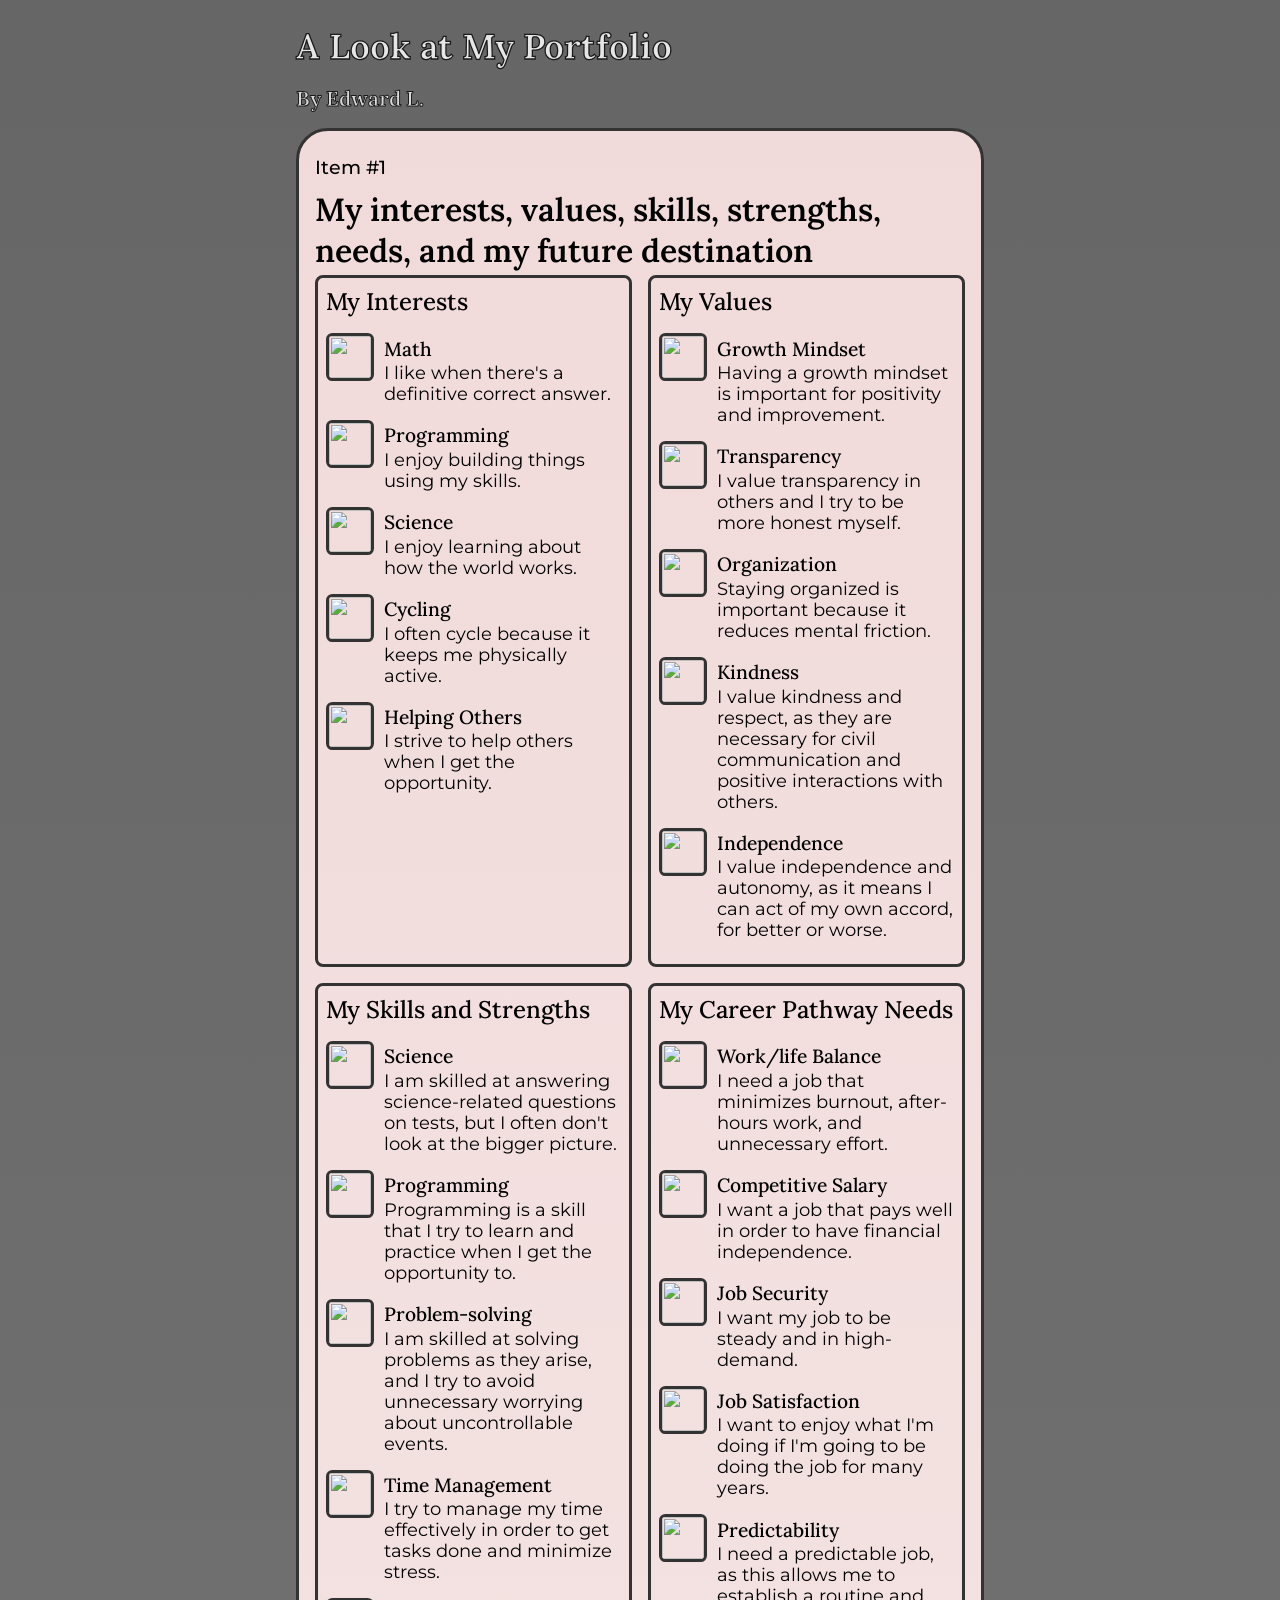
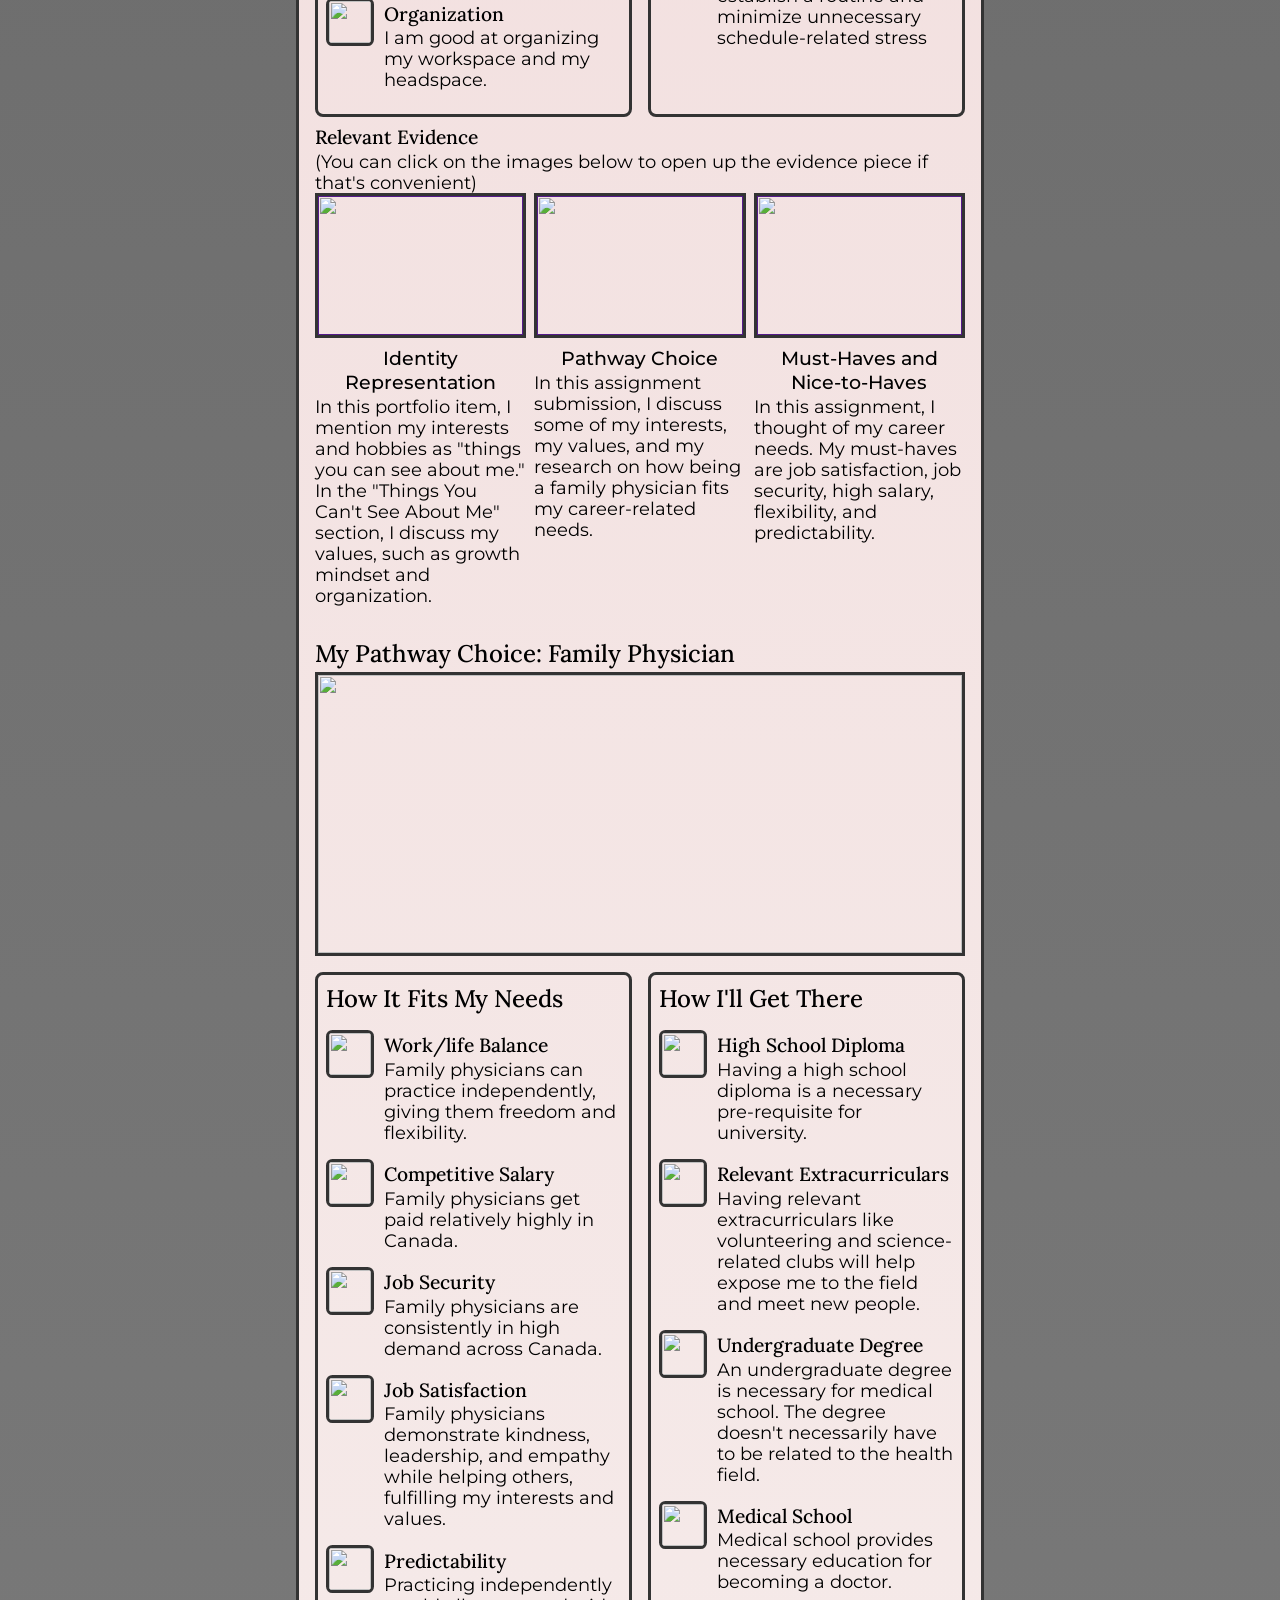
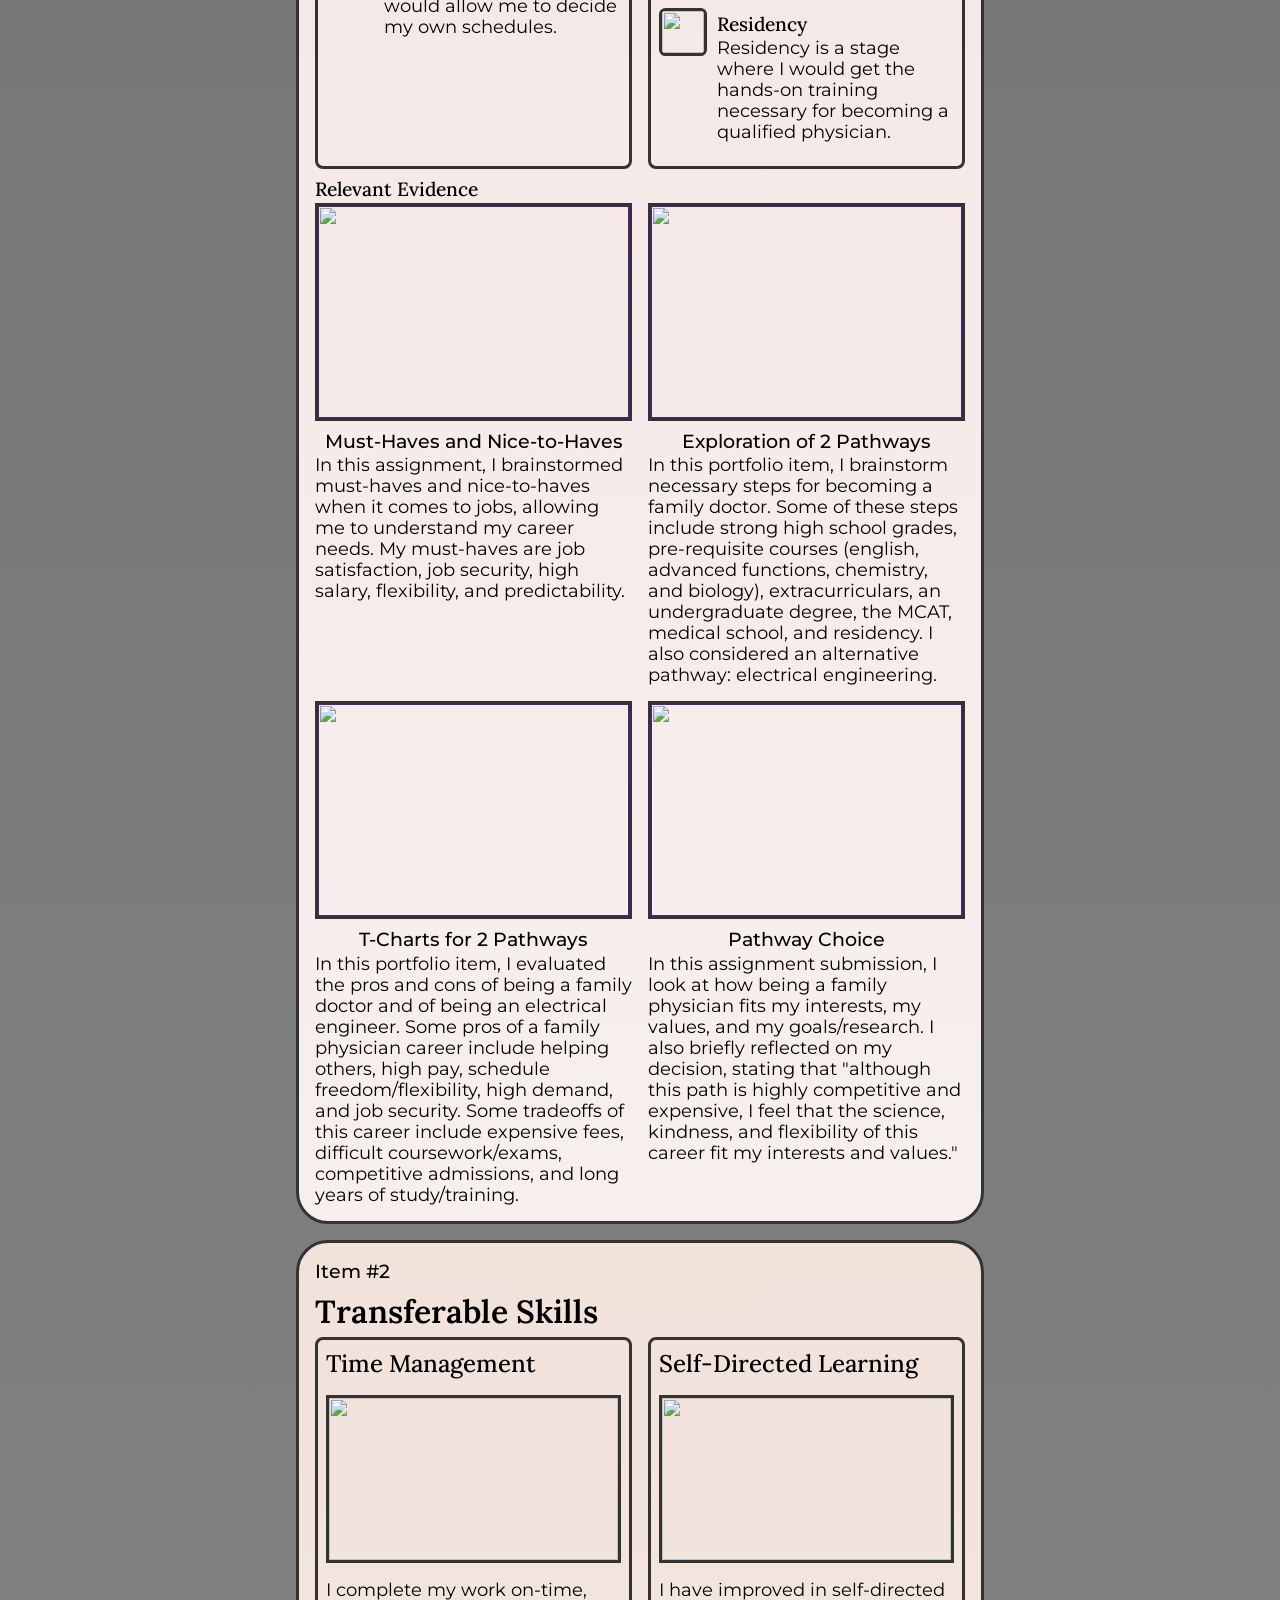
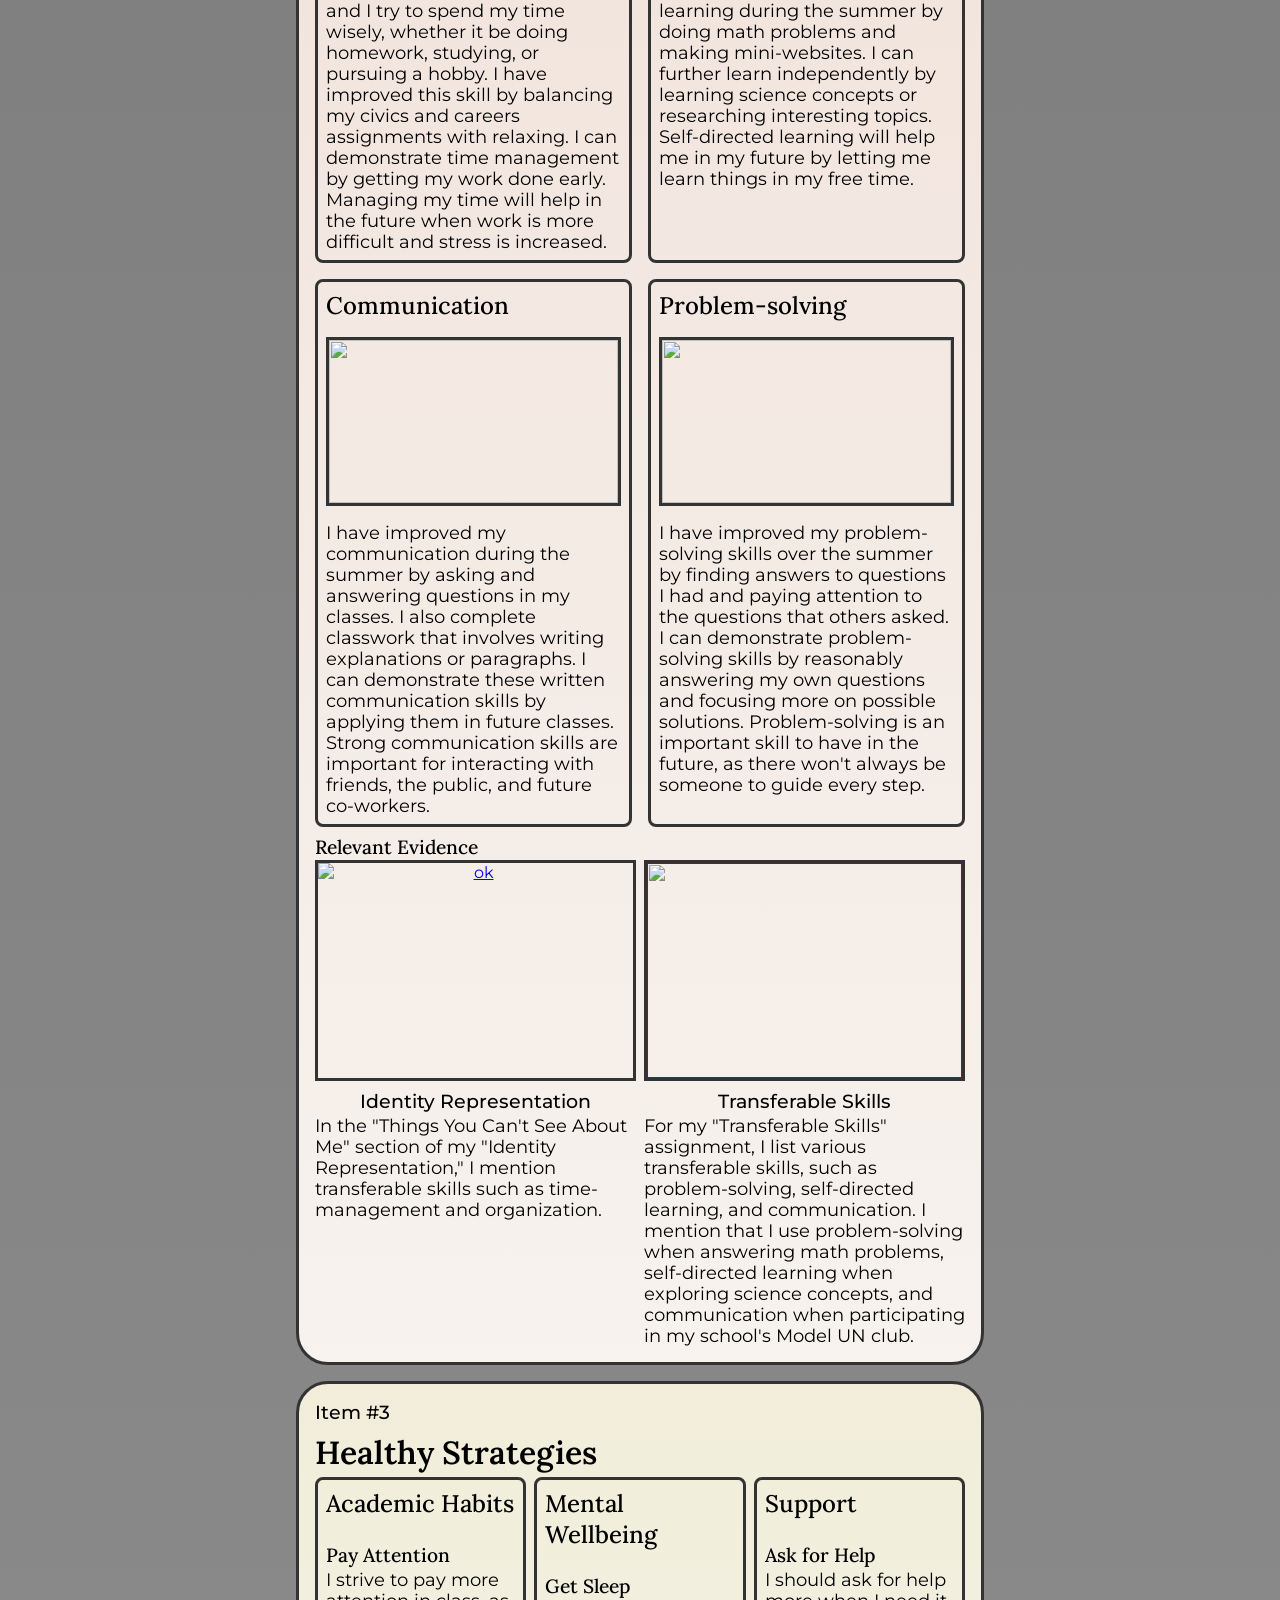
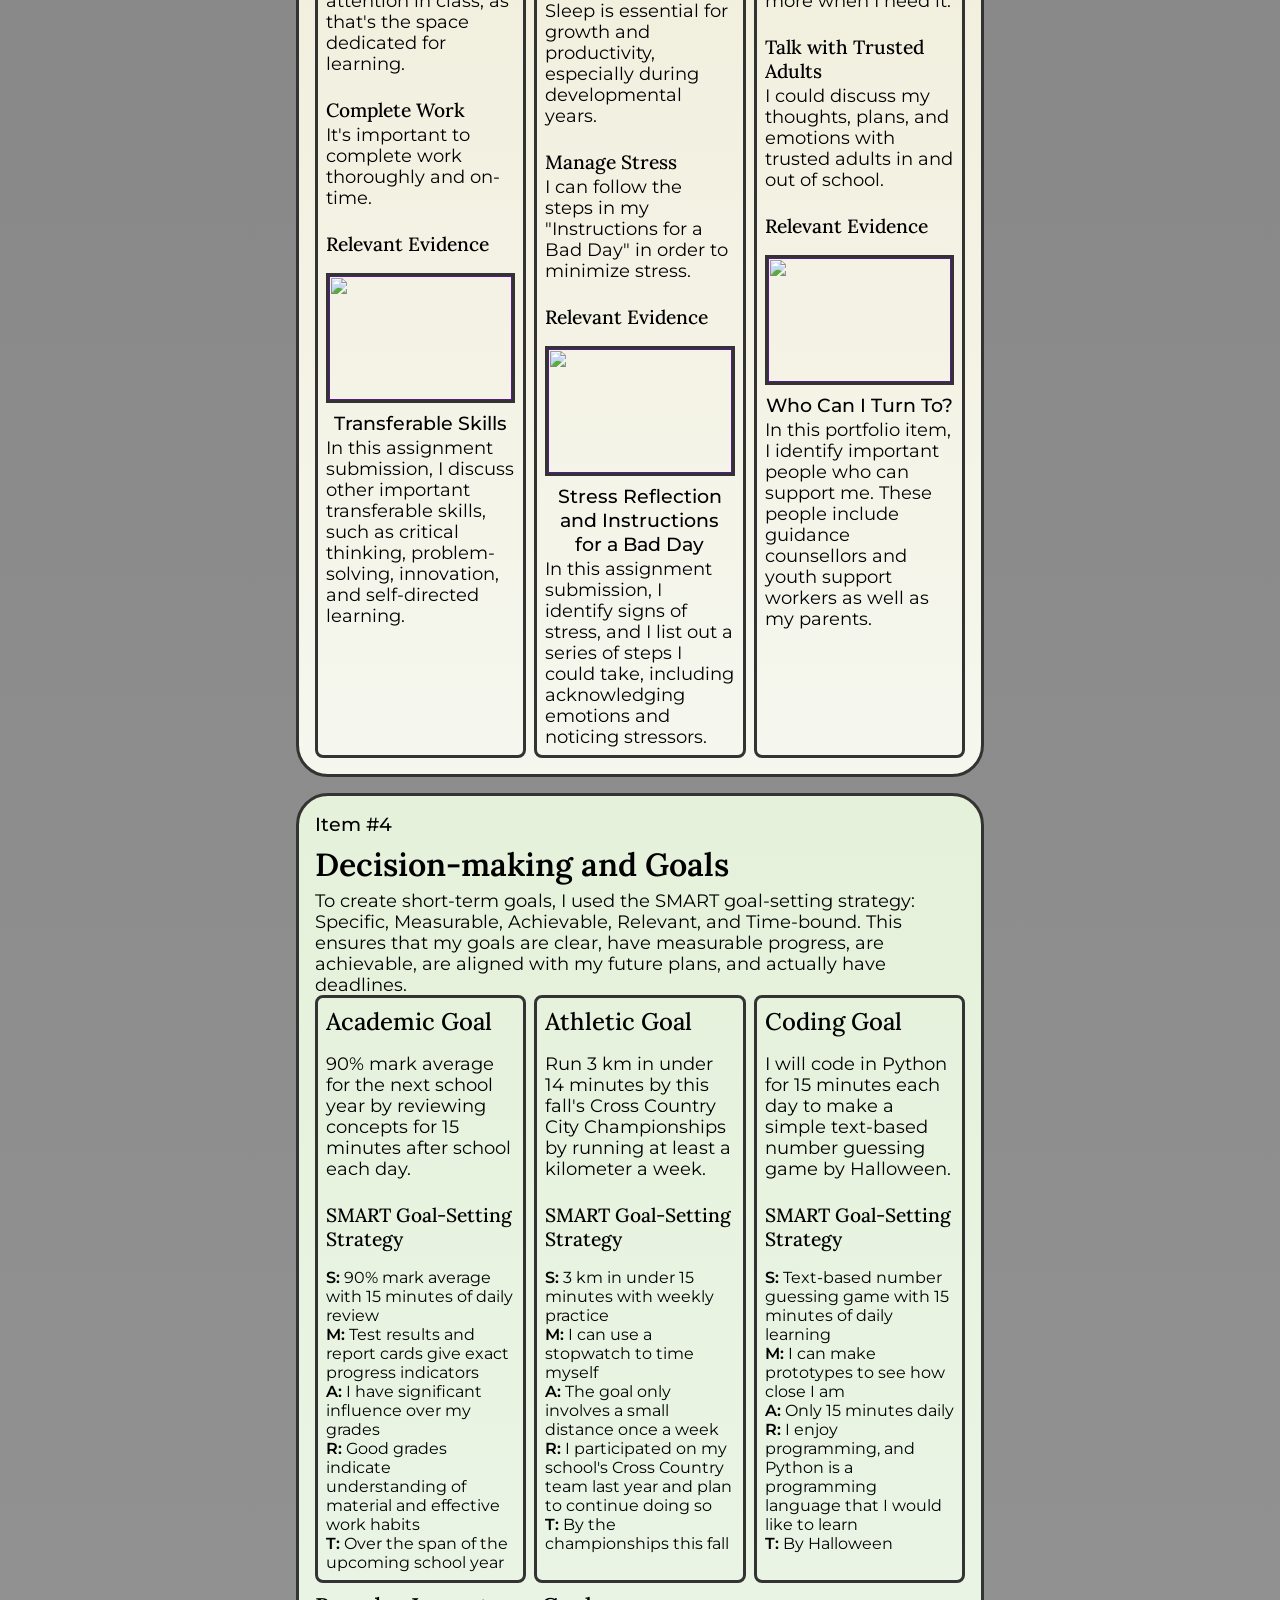
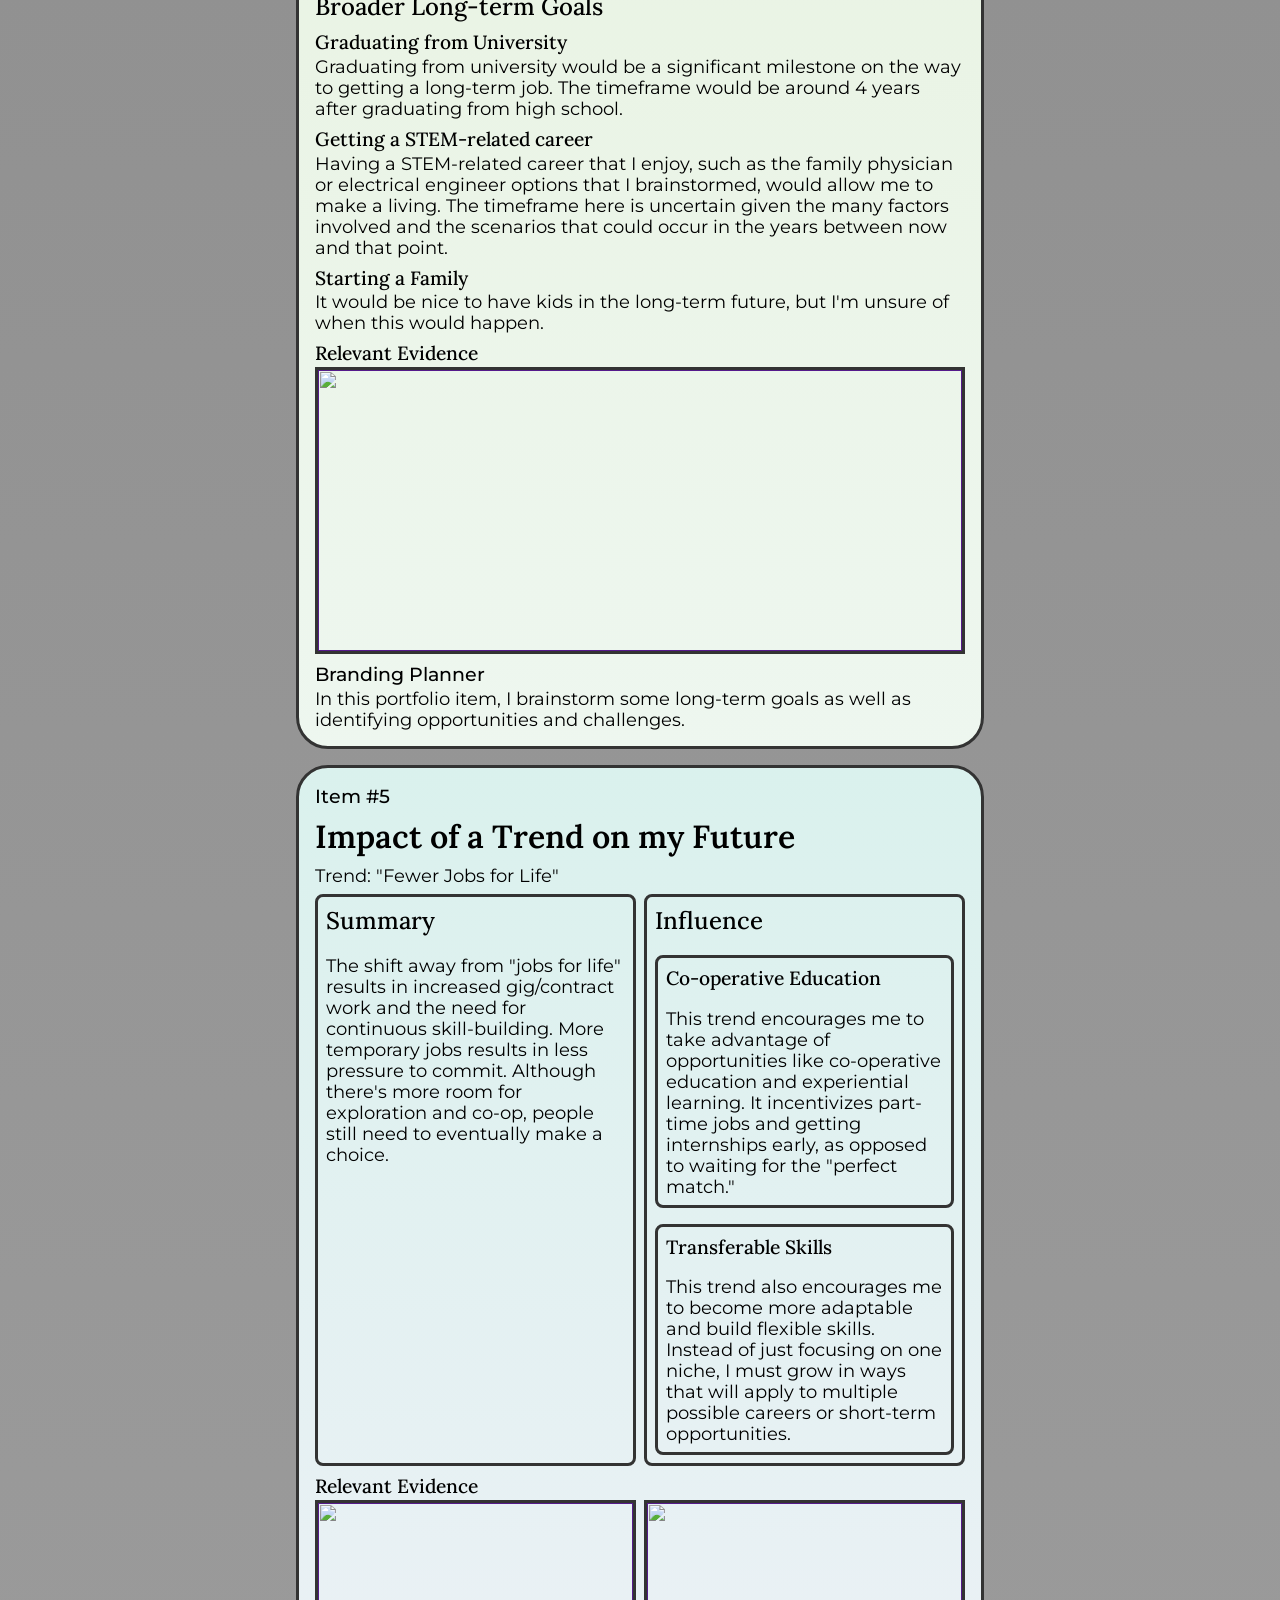
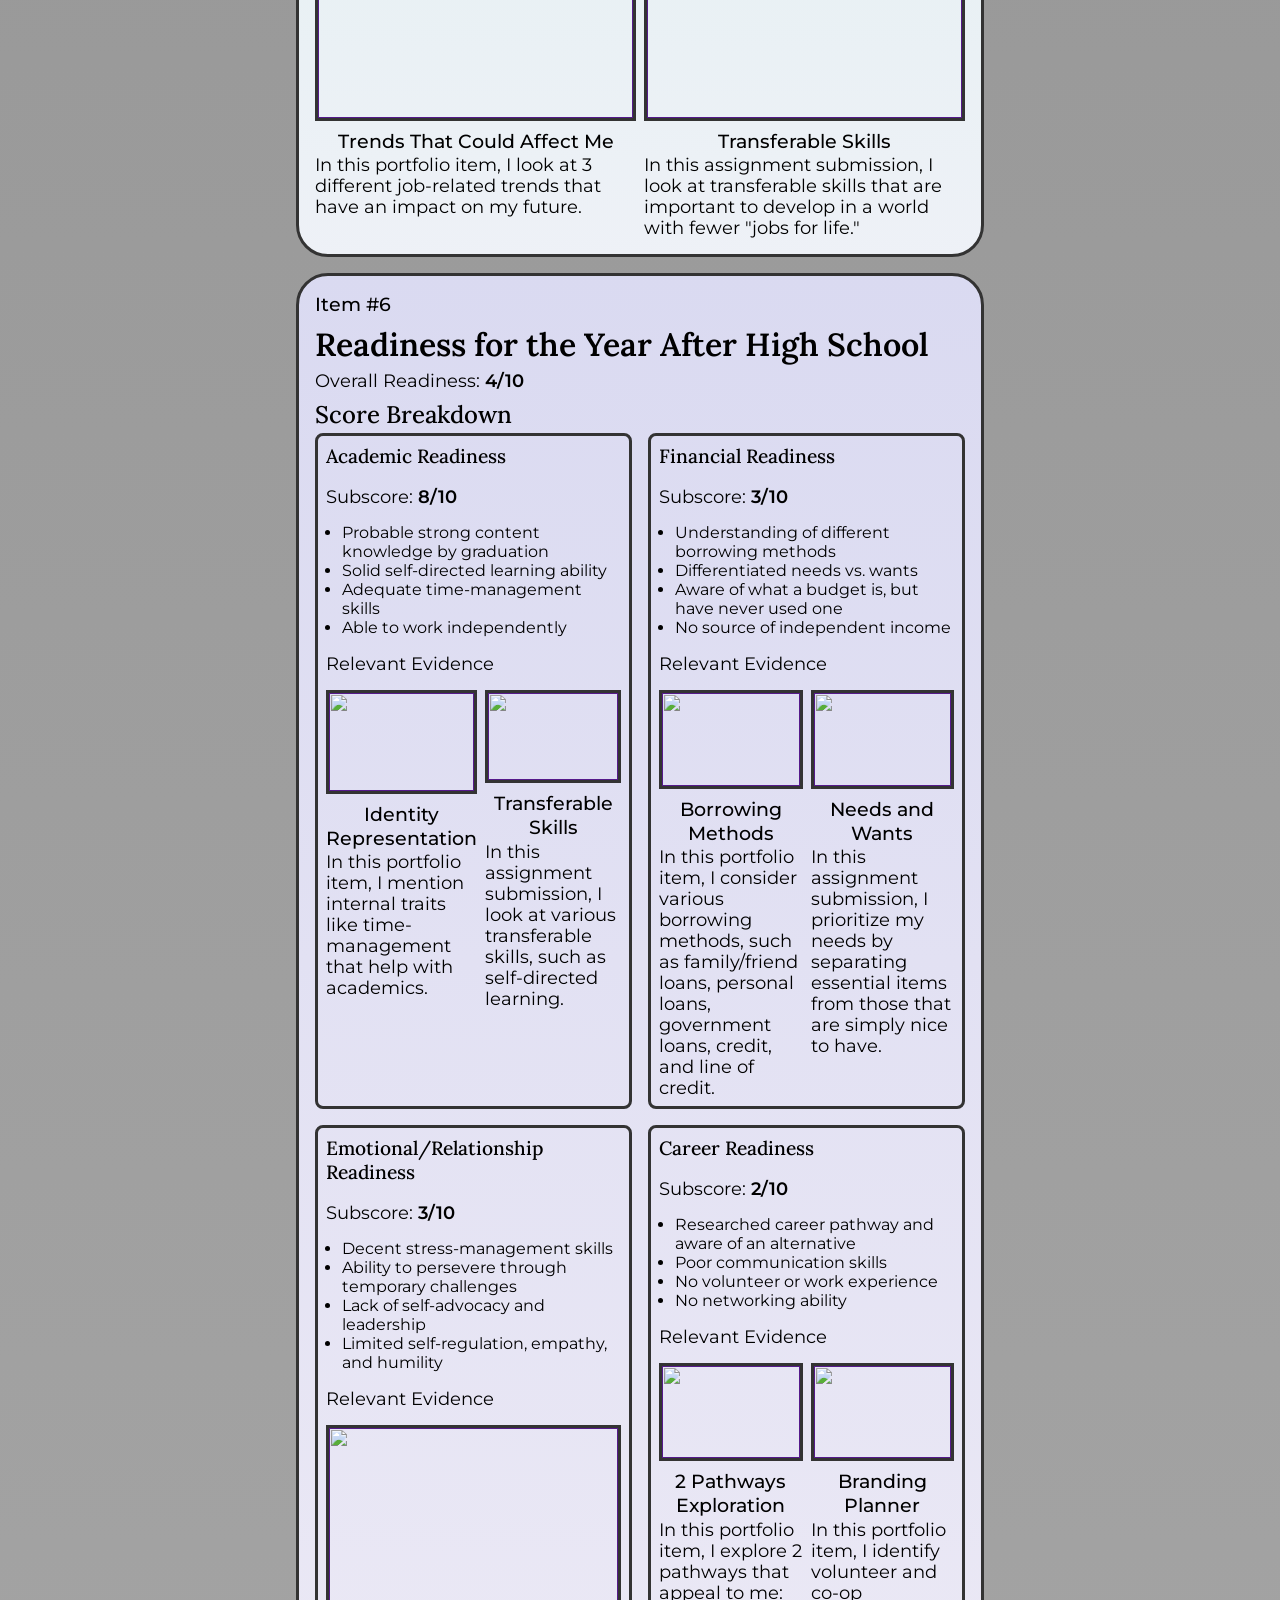
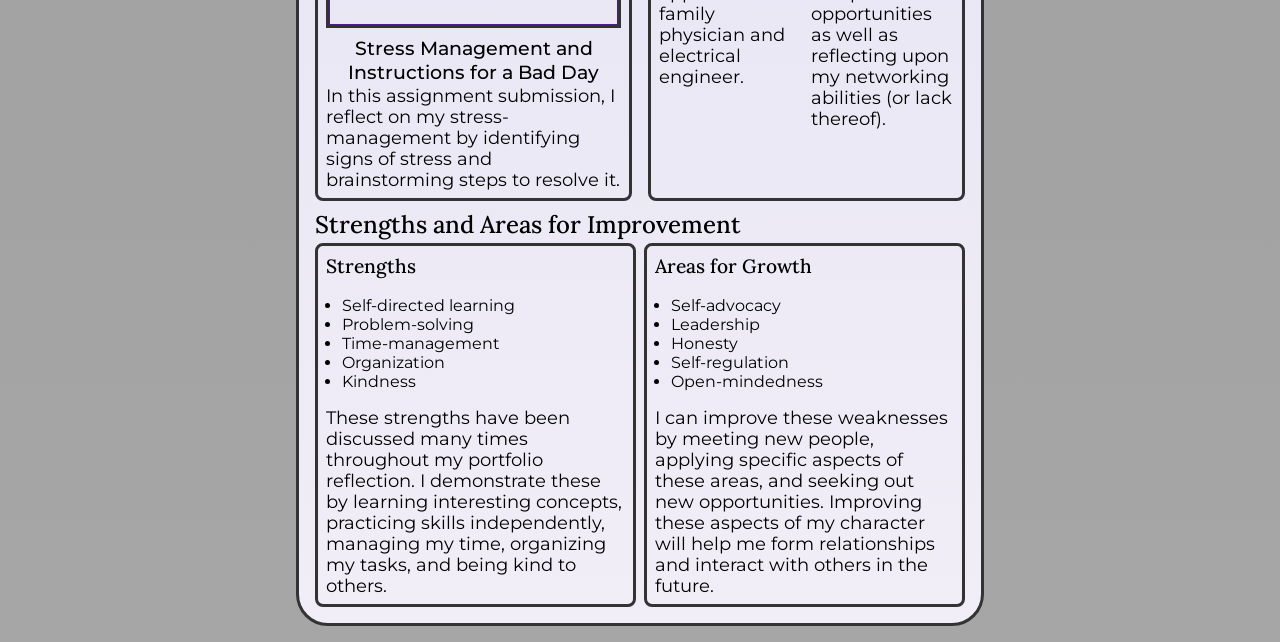
==== commit 0bd91784: "Culminating: Section 5 and 6 evidence descs" ====
--- a/culminating/index.html
+++ b/culminating/index.html
@@ -730,6 +730,29 @@
                 </div>
               </section>
             </section>
+            <h4>Relevant Evidence</h4>
+            <section class="row">
+              <div class="evidence-desc-pair">
+                <div class="card-evidence-container">
+                  <a href="" target="_blank"><img src="" alt="" /></a>
+                </div>
+                <p class="evidence-desc-title">Trends That Could Affect Me</p>
+                <p class="evidence-desc">
+                  In this portfolio item, I look at 3 different job-related trends that have an
+                  impact on my future.
+                </p>
+              </div>
+              <div class="evidence-desc-pair">
+                <div class="card-evidence-container">
+                  <a href="" target="_blank"><img src="" alt="" /></a>
+                </div>
+                <p class="evidence-desc-title">Transferable Skills</p>
+                <p class="evidence-desc">
+                  In this assignment submission, I look at transferable skills that are important to
+                  develop in a world with fewer "jobs for life."
+                </p>
+              </div>
+            </section>
           </section>
         </section>
         <section class="checklist-section section-6">
@@ -755,14 +778,20 @@
                       <a href="" target="_blank"><img src="" alt="" /></a>
                     </div>
                     <p class="evidence-desc-title">Identity Representation</p>
-                    <p class="evidence-desc"></p>
+                    <p class="evidence-desc">
+                      In this portfolio item, I mention internal traits like time-management that
+                      help with academics.
+                    </p>
                   </div>
                   <div class="evidence-desc-pair">
                     <div class="card-evidence-container">
                       <a href="" target="_blank"><img src="" alt="" /></a>
                     </div>
                     <p class="evidence-desc-title">Transferable Skills</p>
-                    <p class="evidence-desc"></p>
+                    <p class="evidence-desc">
+                      In this assignment submission, I look at various transferable skills, such as
+                      self-directed learning.
+                    </p>
                   </div>
                 </section>
               </div>
@@ -782,14 +811,21 @@
                       <a href="" target="_blank"><img src="" alt="" /></a>
                     </div>
                     <p class="evidence-desc-title">Borrowing Methods</p>
-                    <p class="evidence-desc"></p>
+                    <p class="evidence-desc">
+                      In this portfolio item, I consider various borrowing methods, such as
+                      family/friend loans, personal loans, government loans, credit, and line of
+                      credit.
+                    </p>
                   </div>
                   <div class="evidence-desc-pair">
                     <div class="card-evidence-container">
                       <a href="" target="_blank"><img src="" alt="" /></a>
                     </div>
                     <p class="evidence-desc-title">Needs and Wants</p>
-                    <p class="evidence-desc"></p>
+                    <p class="evidence-desc">
+                      In this assignment submission, I prioritize my needs by separating essential
+                      items from those that are simply nice to have.
+                    </p>
                   </div>
                 </section>
               </div>
@@ -811,7 +847,10 @@
                     <p class="evidence-desc-title">
                       Stress Management and Instructions for a Bad Day
                     </p>
-                    <p class="evidence-desc"></p>
+                    <p class="evidence-desc">
+                      In this assignment submission, I reflect on my stress-management by
+                      identifying signs of stress and brainstorming steps to resolve it.
+                    </p>
                   </div>
                 </section>
               </div>
@@ -831,14 +870,20 @@
                       <a href="" target="_blank"><img src="" alt="" /></a>
                     </div>
                     <p class="evidence-desc-title">2 Pathways Exploration</p>
-                    <p class="evidence-desc"></p>
+                    <p class="evidence-desc">
+                      In this portfolio item, I explore 2 pathways that appeal to me: family
+                      physician and electrical engineer.
+                    </p>
                   </div>
                   <div class="evidence-desc-pair">
                     <div class="card-evidence-container">
                       <a href="" target="_blank"><img src="" alt="" /></a>
                     </div>
                     <p class="evidence-desc-title">Branding Planner</p>
-                    <p class="evidence-desc"></p>
+                    <p class="evidence-desc">
+                      In this portfolio item, I identify volunteer and co-op opportunities as well
+                      as reflecting upon my networking abilities (or lack thereof).
+                    </p>
                   </div>
                 </section>
               </div>
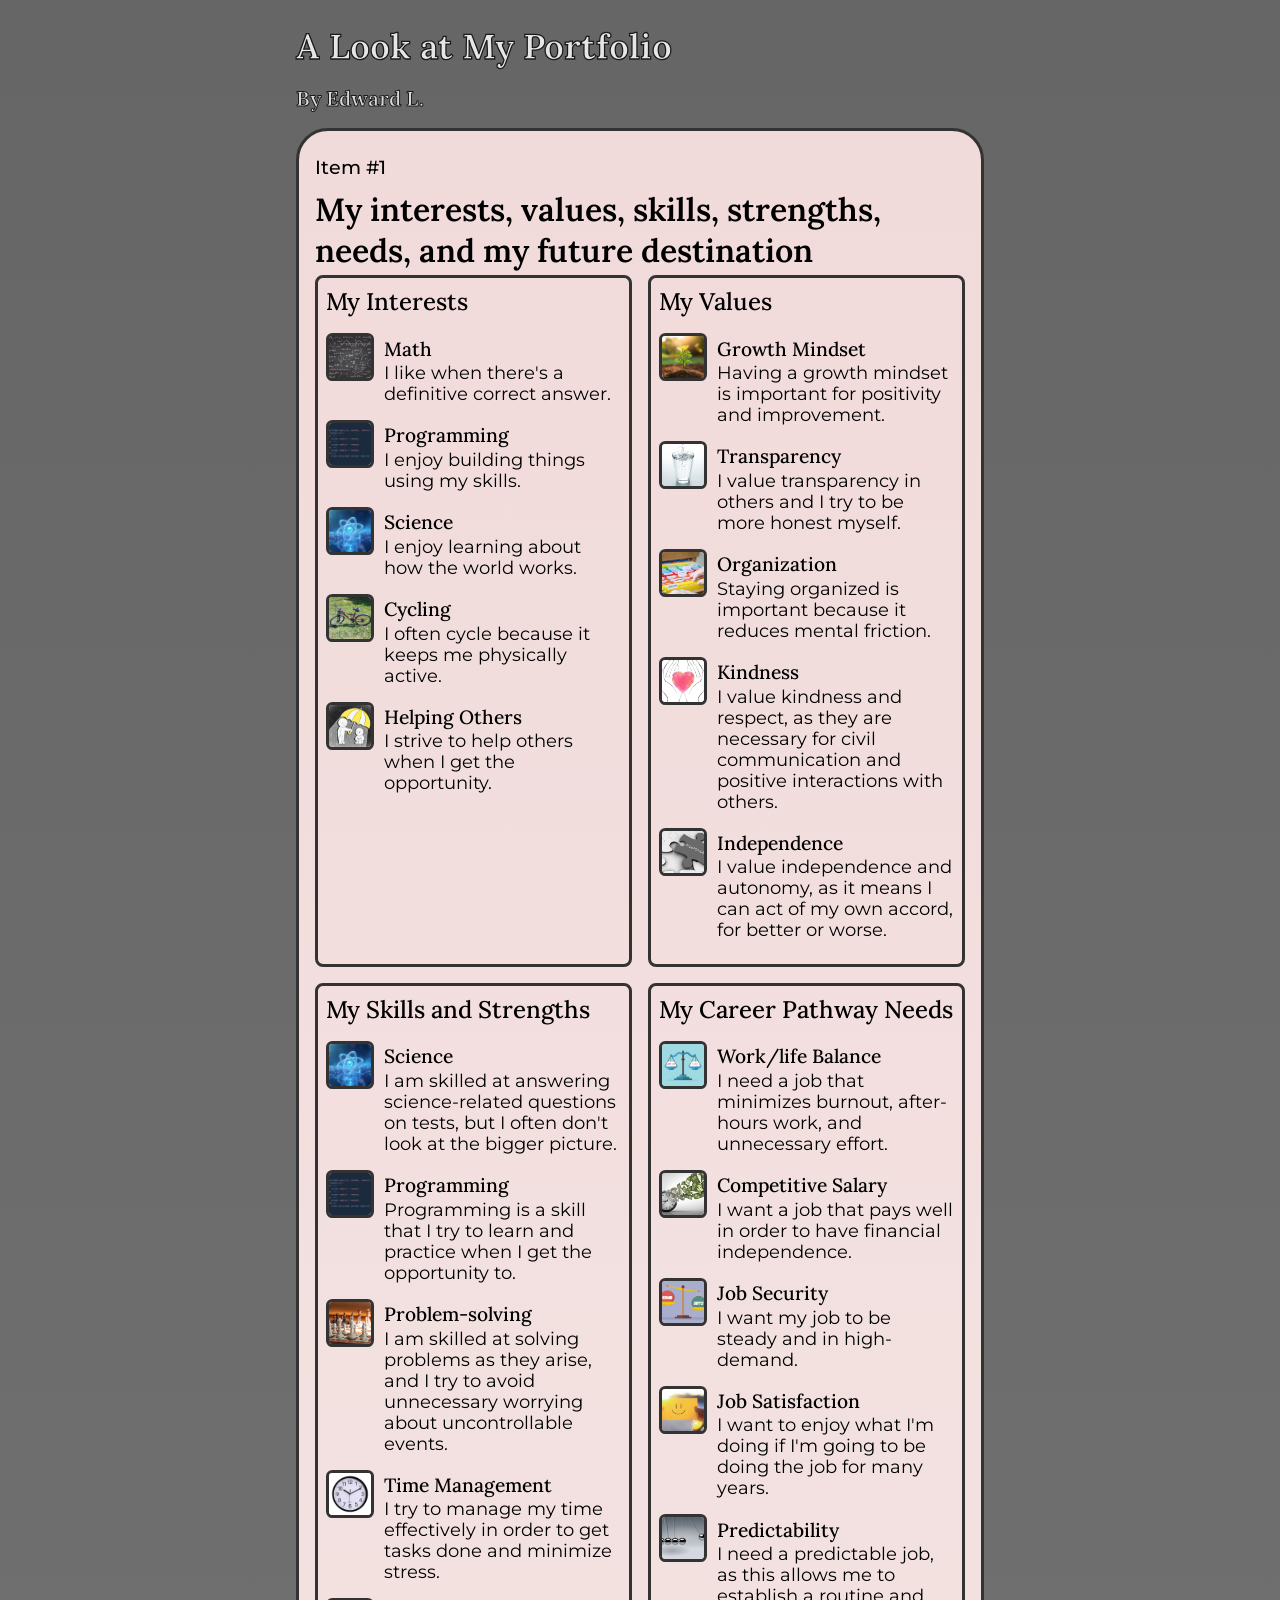
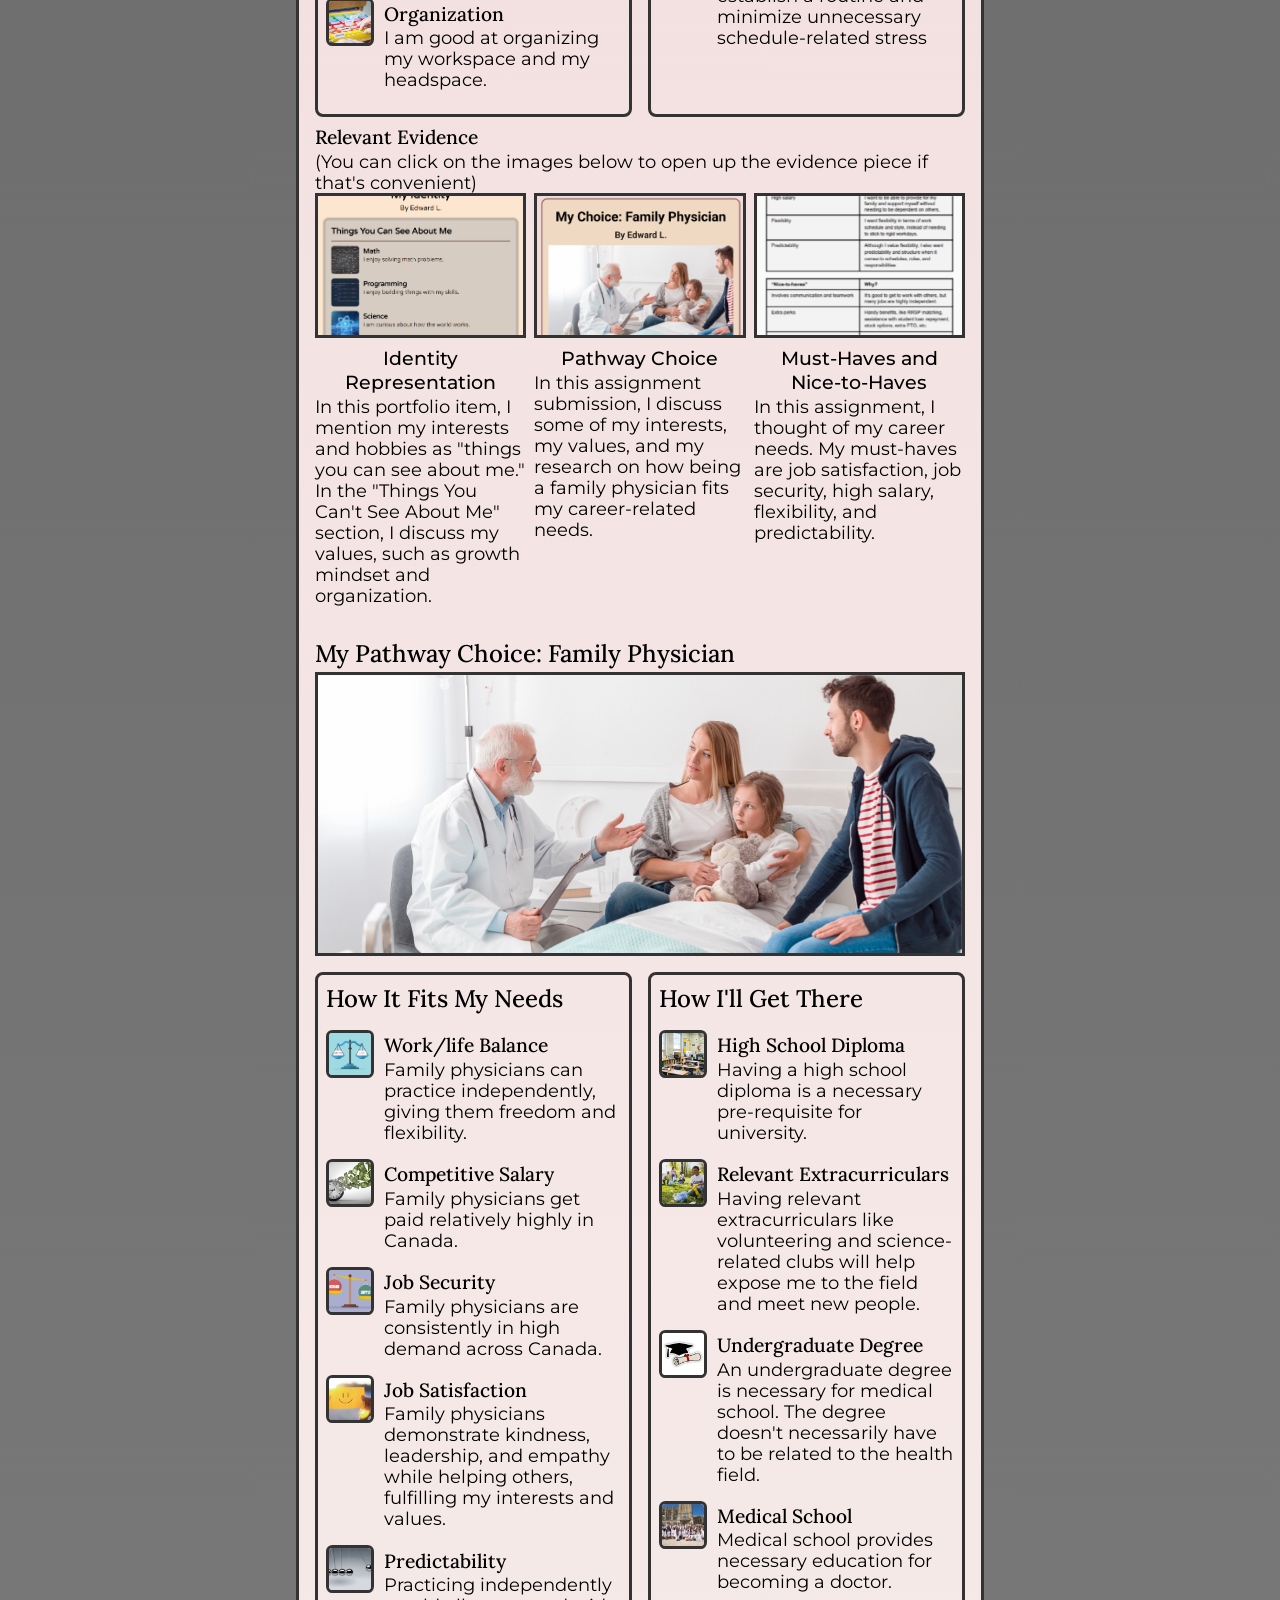
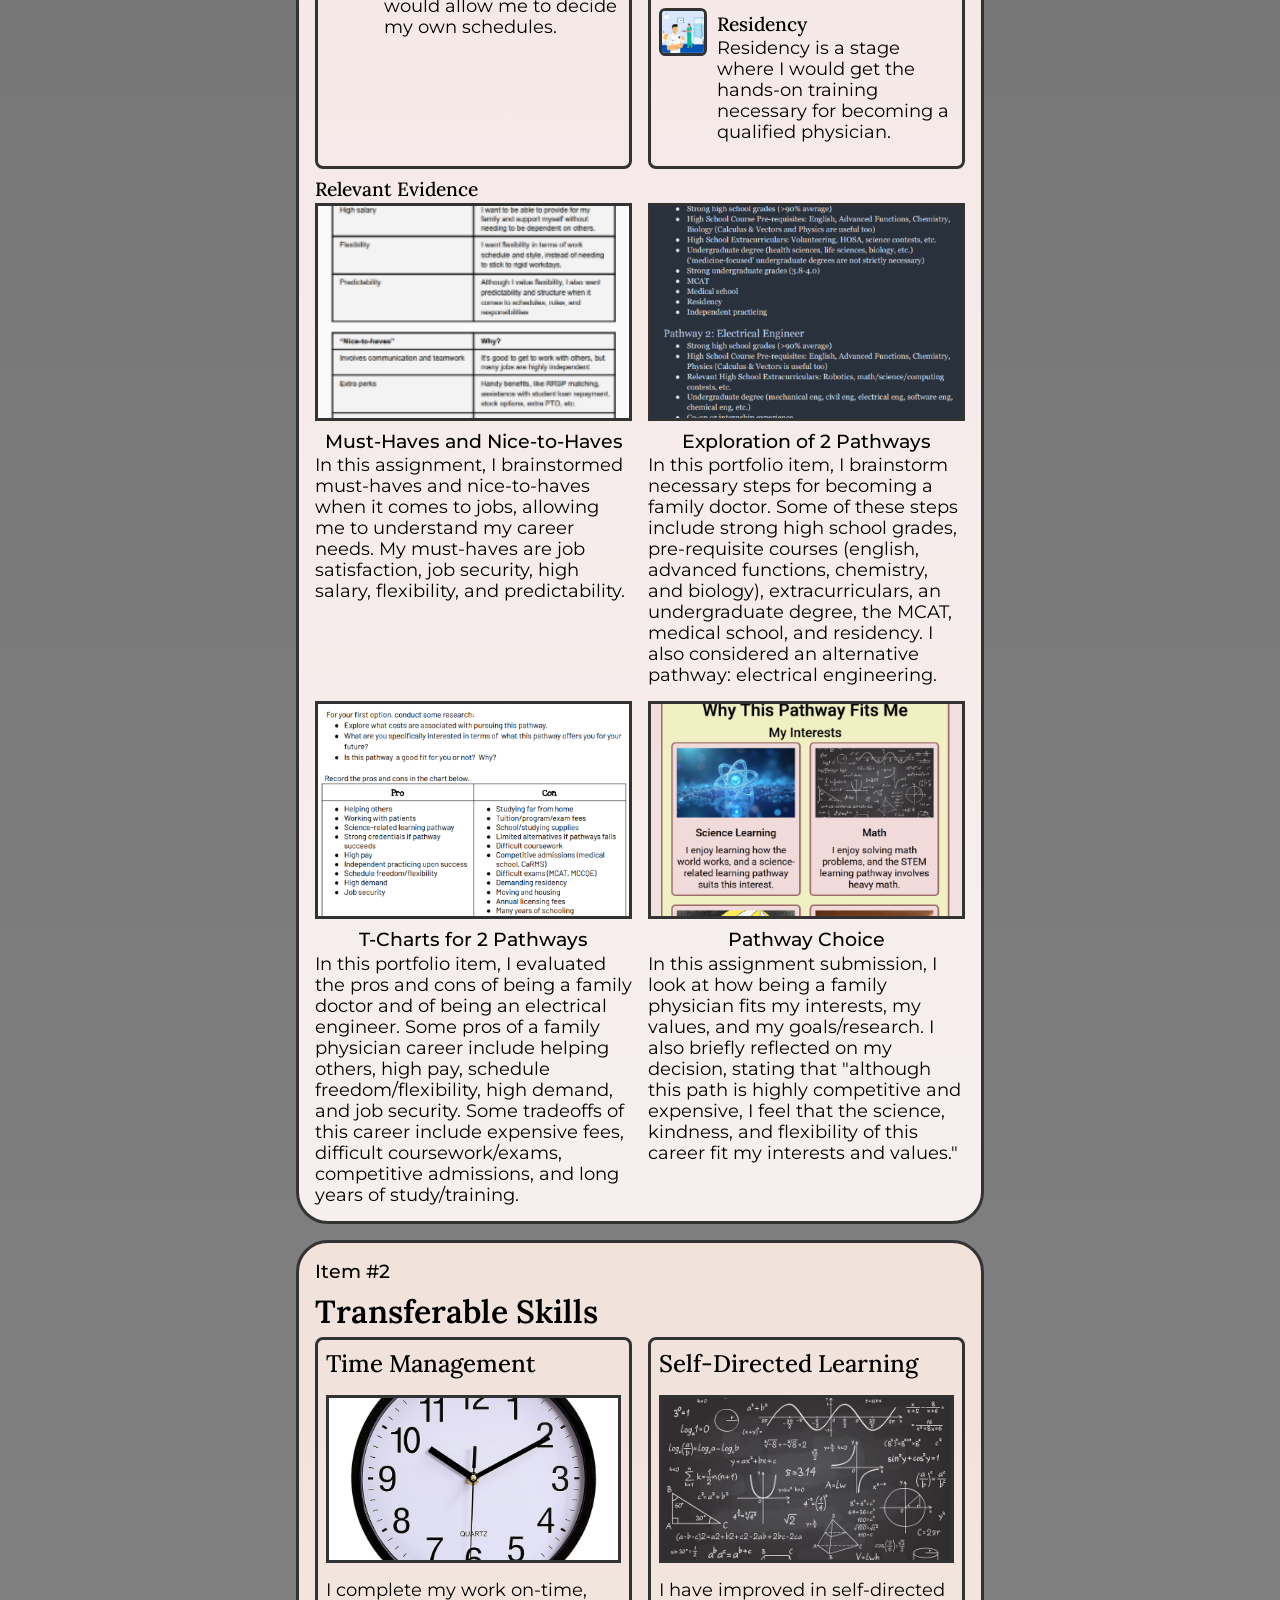
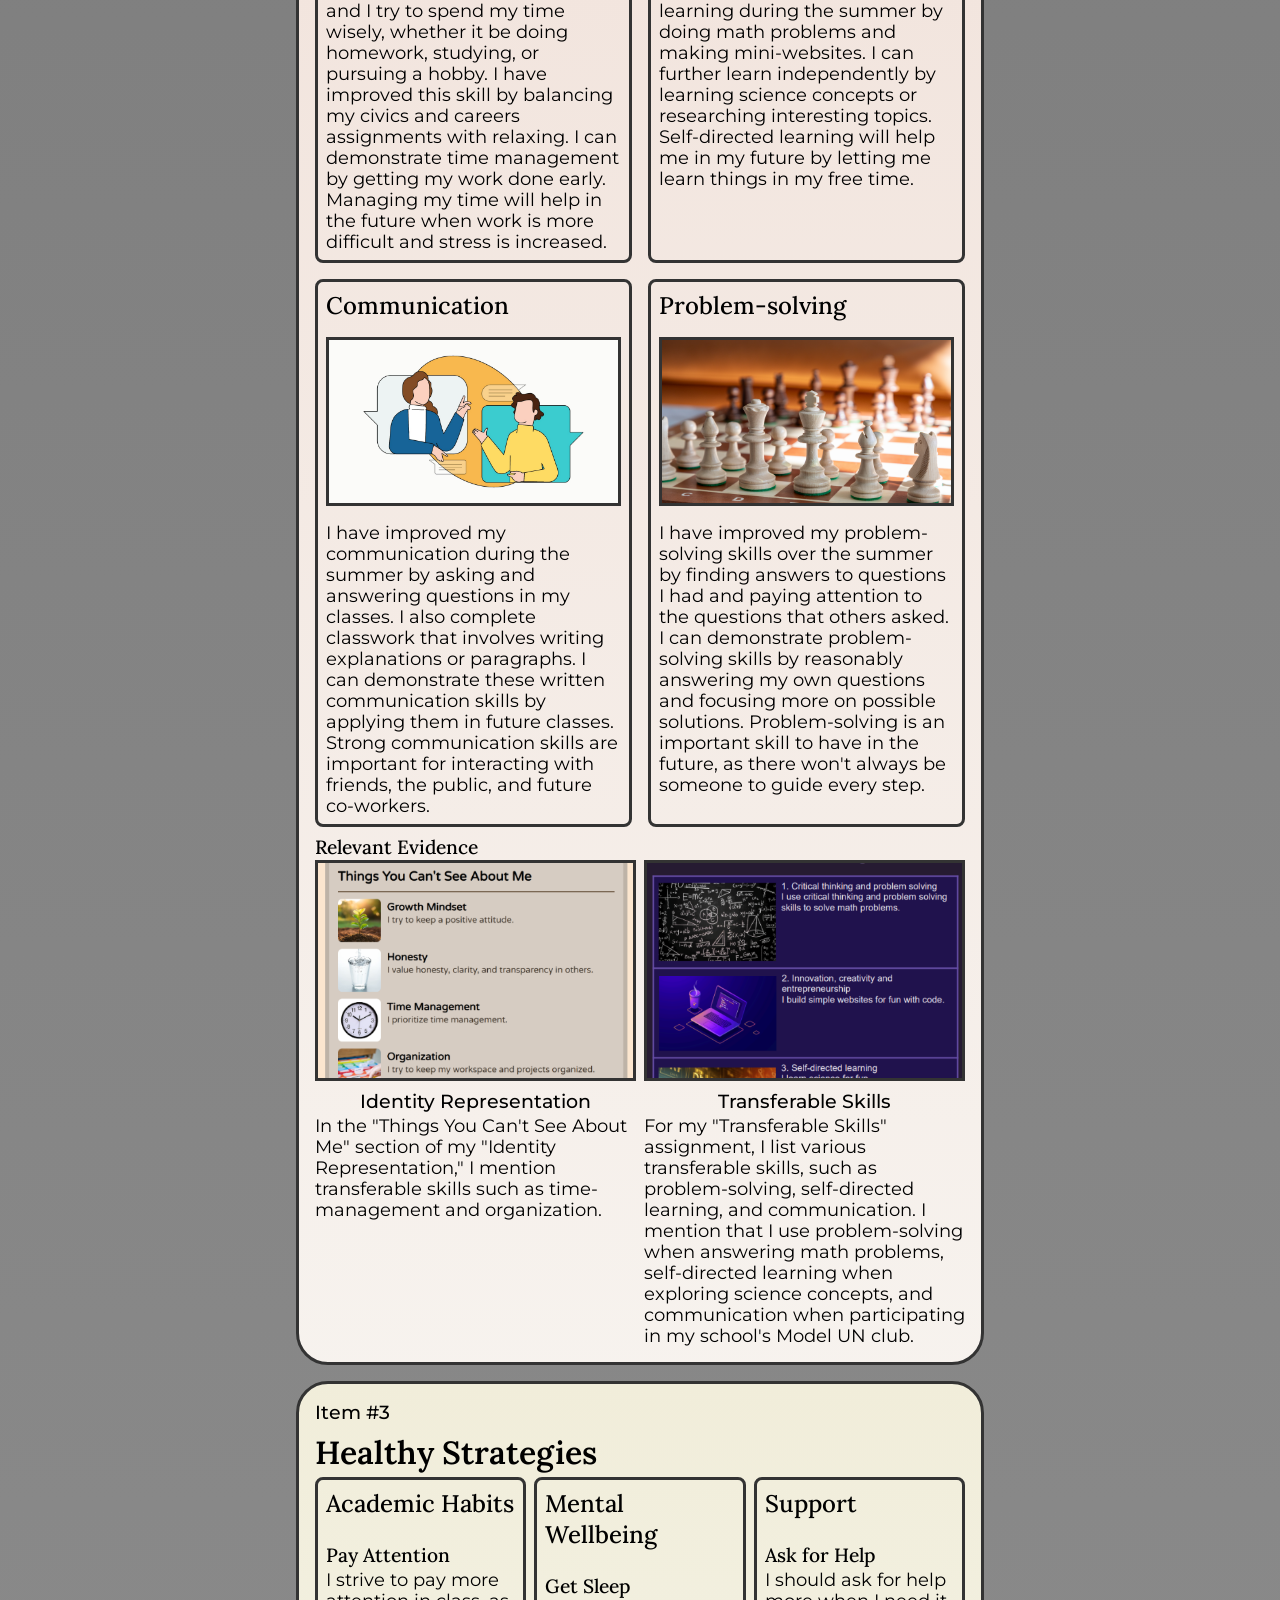
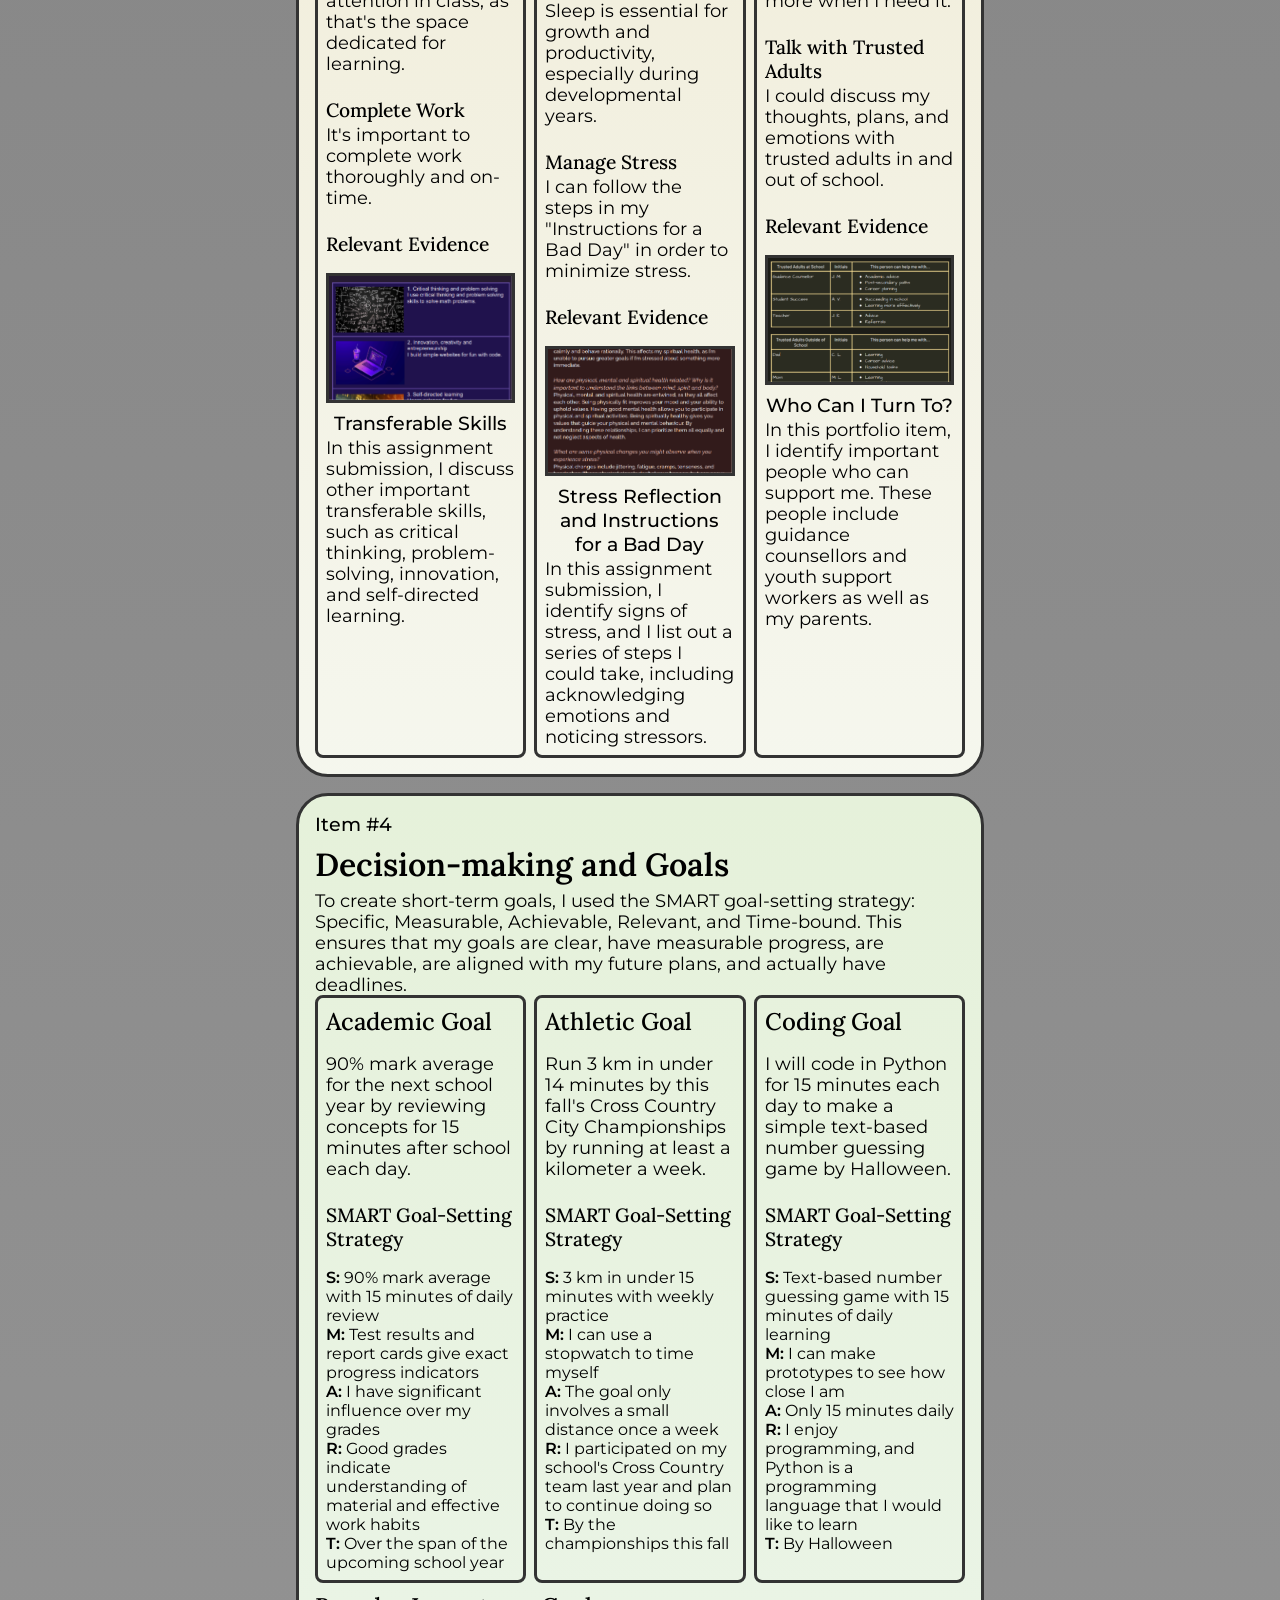
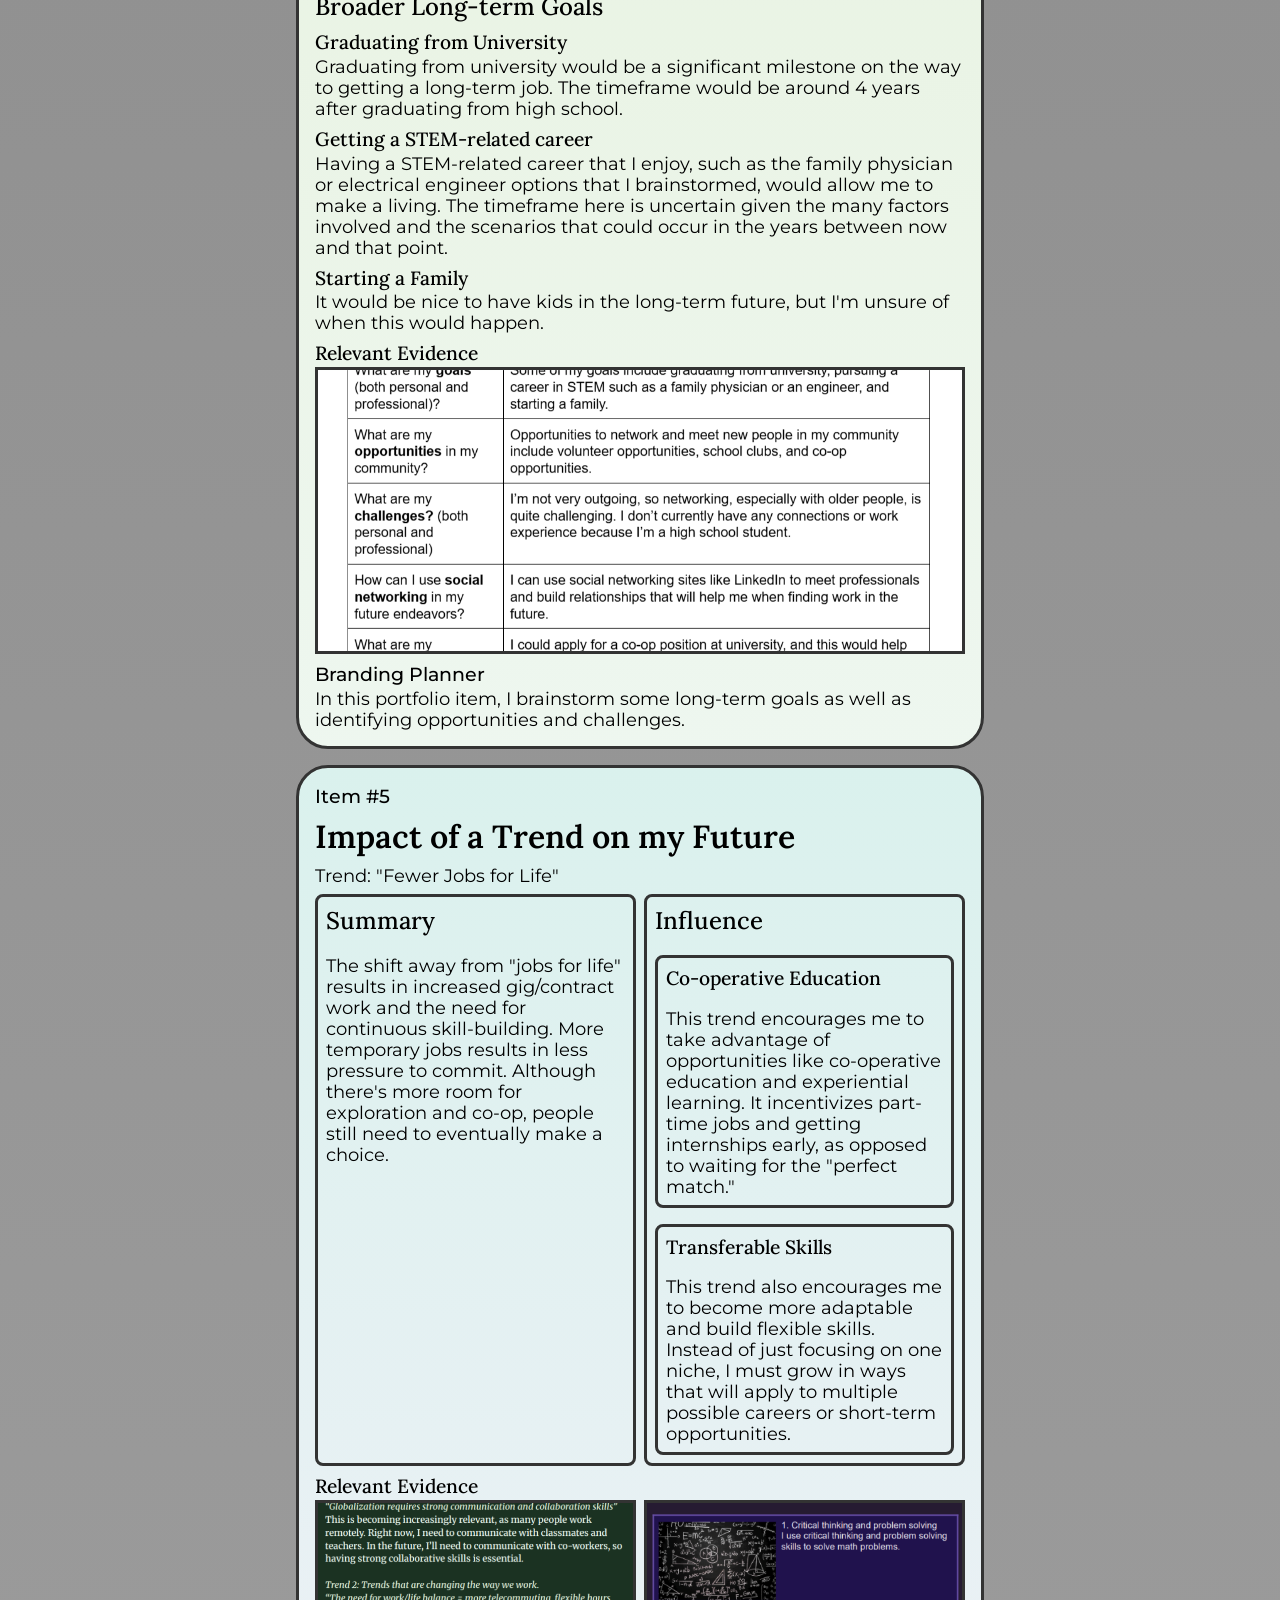
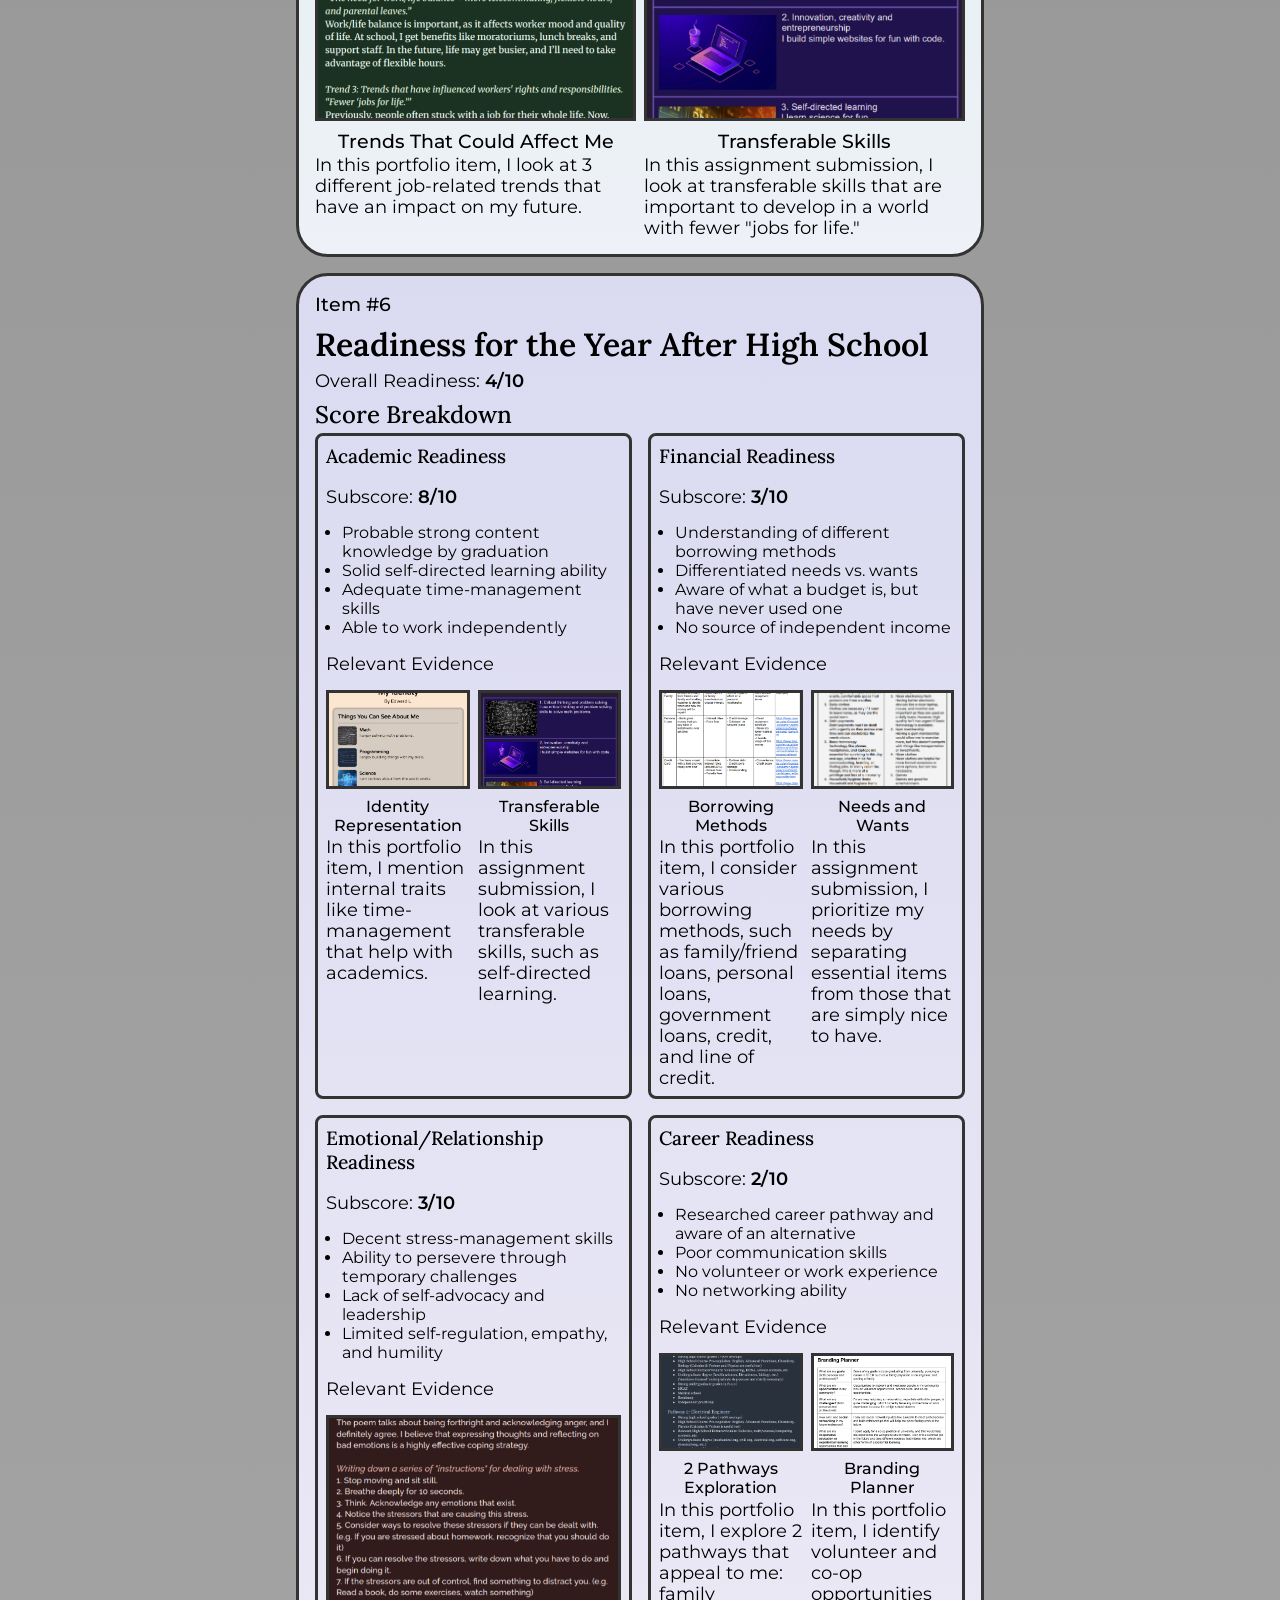
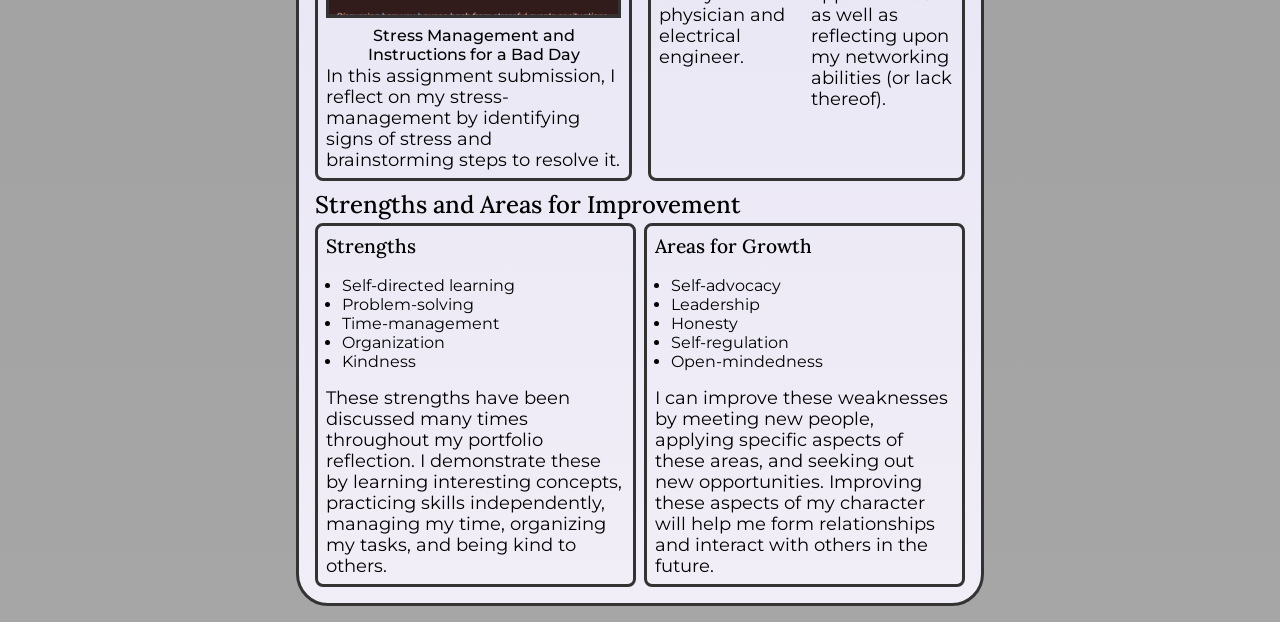
==== commit 09bd8f24: "Culminating: Adding images" ====
--- a/culminating/index.html
+++ b/culminating/index.html
@@ -3,7 +3,7 @@
   <head>
     <meta charset="UTF-8" />
     <meta name="viewport" content="width=device-width, initial-scale=1.0" />
-    <title>Document</title>
+    <title>Portfolio Reflection</title>
     <link rel="stylesheet" href="styles.css" />
     <link rel="preconnect" href="https://fonts.googleapis.com" />
     <link rel="preconnect" href="https://fonts.gstatic.com" crossorigin />
@@ -27,35 +27,49 @@
               <section class="card">
                 <h3 class="card-title">My Interests</h3>
                 <div class="item">
-                  <div class="icon-container"><img src="" alt="" class="icon" /></div>
+                  <div class="icon-container">
+                    <img
+                      src="./assets/interests/civcar_math.jpg"
+                      alt="Math equations"
+                      class="icon"
+                    />
+                  </div>
                   <div class="item-info">
                     <h4>Math</h4>
                     <p>I like when there's a definitive correct answer.</p>
                   </div>
                 </div>
                 <div class="item">
-                  <div class="icon-container"><img src="" alt="" class="icon" /></div>
+                  <div class="icon-container">
+                    <img src="./assets/interests/civcar_programming.png" alt="Code" class="icon" />
+                  </div>
                   <div class="item-info">
                     <h4>Programming</h4>
                     <p>I enjoy building things using my skills.</p>
                   </div>
                 </div>
                 <div class="item">
-                  <div class="icon-container"><img src="" alt="" class="icon" /></div>
+                  <div class="icon-container">
+                    <img src="./assets/interests/civcar_science.png" alt="Atom" class="icon" />
+                  </div>
                   <div class="item-info">
                     <h4>Science</h4>
                     <p>I enjoy learning about how the world works.</p>
                   </div>
                 </div>
                 <div class="item">
-                  <div class="icon-container"><img src="" alt="" class="icon" /></div>
+                  <div class="icon-container">
+                    <img src="./assets/interests/Bike.jpg" alt="My bike" class="icon" />
+                  </div>
                   <div class="item-info">
                     <h4>Cycling</h4>
                     <p>I often cycle because it keeps me physically active.</p>
                   </div>
                 </div>
                 <div class="item">
-                  <div class="icon-container"><img src="" alt="" class="icon" /></div>
+                  <div class="icon-container">
+                    <img src="./assets/character/civcar_helping.jpg" alt="Helping" class="icon" />
+                  </div>
                   <div class="item-info">
                     <h4>Helping Others</h4>
                     <p>I strive to help others when I get the opportunity.</p>
@@ -66,28 +80,44 @@
               <section class="card">
                 <h3 class="card-title">My Values</h3>
                 <div class="item">
-                  <div class="icon-container"><img src="" alt="" class="icon" /></div>
+                  <div class="icon-container">
+                    <img src="./assets/character/civcar_plant.jpg" alt="A sprout" class="icon" />
+                  </div>
                   <div class="item-info">
                     <h4>Growth Mindset</h4>
                     <p>Having a growth mindset is important for positivity and improvement.</p>
                   </div>
                 </div>
                 <div class="item">
-                  <div class="icon-container"><img src="" alt="" class="icon" /></div>
+                  <div class="icon-container">
+                    <img
+                      src="./assets/character/civcar_waterglass.jpg"
+                      alt="A glass of water"
+                      class="icon"
+                    />
+                  </div>
                   <div class="item-info">
                     <h4>Transparency</h4>
                     <p>I value transparency in others and I try to be more honest myself.</p>
                   </div>
                 </div>
                 <div class="item">
-                  <div class="icon-container"><img src="" alt="" class="icon" /></div>
+                  <div class="icon-container">
+                    <img
+                      src="./assets/character/civcar_organized.jpg"
+                      alt="Organized folders"
+                      class="icon"
+                    />
+                  </div>
                   <div class="item-info">
                     <h4>Organization</h4>
                     <p>Staying organized is important because it reduces mental friction.</p>
                   </div>
                 </div>
                 <div class="item">
-                  <div class="icon-container"><img src="" alt="" class="icon" /></div>
+                  <div class="icon-container">
+                    <img src="./assets/character/civcar_kindness.png" alt="Heart" class="icon" />
+                  </div>
                   <div class="item-info">
                     <h4>Kindness</h4>
                     <p>
@@ -97,7 +127,13 @@
                   </div>
                 </div>
                 <div class="item">
-                  <div class="icon-container"><img src="" alt="" class="icon" /></div>
+                  <div class="icon-container">
+                    <img
+                      src="./assets/character/civcar_independent.jpg"
+                      alt="Independence"
+                      class="icon"
+                    />
+                  </div>
                   <div class="item-info">
                     <h4>Independence</h4>
                     <p>
@@ -111,7 +147,9 @@
               <section class="card">
                 <h3 class="card-title">My Skills and Strengths</h3>
                 <div class="item">
-                  <div class="icon-container"><img src="" alt="" class="icon" /></div>
+                  <div class="icon-container">
+                    <img src="./assets/interests/civcar_science.png" alt="An atom" class="icon" />
+                  </div>
                   <div class="item-info">
                     <h4>Science</h4>
                     <p>
@@ -121,7 +159,13 @@
                   </div>
                 </div>
                 <div class="item">
-                  <div class="icon-container"><img src="" alt="" class="icon" /></div>
+                  <div class="icon-container">
+                    <img
+                      src="./assets/interests/civcar_programming.png"
+                      alt="Some code"
+                      class="icon"
+                    />
+                  </div>
                   <div class="item-info">
                     <h4>Programming</h4>
                     <p>
@@ -131,7 +175,9 @@
                   </div>
                 </div>
                 <div class="item">
-                  <div class="icon-container"><img src="" alt="" class="icon" /></div>
+                  <div class="icon-container">
+                    <img src="./assets/character/civcar_chess.jpg" alt="Chessboard" class="icon" />
+                  </div>
                   <div class="item-info">
                     <h4>Problem-solving</h4>
                     <p>
@@ -141,7 +187,9 @@
                   </div>
                 </div>
                 <div class="item">
-                  <div class="icon-container"><img src="" alt="" class="icon" /></div>
+                  <div class="icon-container">
+                    <img src="./assets/character/civcar_clock.jpg" alt="A clock" class="icon" />
+                  </div>
                   <div class="item-info">
                     <h4>Time Management</h4>
                     <p>
@@ -151,7 +199,13 @@
                   </div>
                 </div>
                 <div class="item">
-                  <div class="icon-container"><img src="" alt="" class="icon" /></div>
+                  <div class="icon-container">
+                    <img
+                      src="./assets/character/civcar_organized.jpg"
+                      alt="Organized folders"
+                      class="icon"
+                    />
+                  </div>
                   <div class="item-info">
                     <h4>Organization</h4>
                     <p>I am good at organizing my workspace and my headspace.</p>
@@ -162,7 +216,13 @@
               <section class="card">
                 <h3 class="card-title">My Career Pathway Needs</h3>
                 <div class="item">
-                  <div class="icon-container"><img src="" alt="" class="icon" /></div>
+                  <div class="icon-container">
+                    <img
+                      src="./assets/career/civcar_worklife.jpg"
+                      alt="Work/life balance"
+                      class="icon"
+                    />
+                  </div>
                   <div class="item-info">
                     <h4>Work/life Balance</h4>
                     <p>
@@ -171,21 +231,31 @@
                   </div>
                 </div>
                 <div class="item">
-                  <div class="icon-container"><img src="" alt="" class="icon" /></div>
+                  <div class="icon-container">
+                    <img src="./assets/career/civcar_money.jpg" alt="Money" class="icon" />
+                  </div>
                   <div class="item-info">
                     <h4>Competitive Salary</h4>
                     <p>I want a job that pays well in order to have financial independence.</p>
                   </div>
                 </div>
                 <div class="item">
-                  <div class="icon-container"><img src="" alt="" class="icon" /></div>
+                  <div class="icon-container">
+                    <img src="./assets/career/civcar_highdemand.jpg" alt="" class="icon" />
+                  </div>
                   <div class="item-info">
                     <h4>Job Security</h4>
                     <p>I want my job to be steady and in high-demand.</p>
                   </div>
                 </div>
                 <div class="item">
-                  <div class="icon-container"><img src="" alt="" class="icon" /></div>
+                  <div class="icon-container">
+                    <img
+                      src="./assets/career/civcar_happiness.png"
+                      alt="Smiley face"
+                      class="icon"
+                    />
+                  </div>
                   <div class="item-info">
                     <h4>Job Satisfaction</h4>
                     <p>
@@ -195,7 +265,13 @@
                   </div>
                 </div>
                 <div class="item">
-                  <div class="icon-container"><img src="" alt="" class="icon" /></div>
+                  <div class="icon-container">
+                    <img
+                      src="./assets/career/civcar_predictability.jpg"
+                      alt="Predictability"
+                      class="icon"
+                    />
+                  </div>
                   <div class="item-info">
                     <h4>Predictability</h4>
                     <p>
@@ -214,7 +290,11 @@
             <section class="pathway-evidence-row">
               <div class="evidence-desc-pair">
                 <div class="card-evidence-container">
-                  <a href="" target="_blank"><img src="" alt="" /></a>
+                  <a href="https://eddielin518888.github.io/civ-car/my-identity" target="_blank"
+                    ><img
+                      src="./assets/portfolio-items/identity-1.png"
+                      alt="Identity Reflection portfolio item"
+                  /></a>
                 </div>
                 <p class="evidence-desc-title">Identity Representation</p>
                 <p class="evidence-desc">
@@ -225,7 +305,9 @@
               </div>
               <div class="evidence-desc-pair">
                 <div class="card-evidence-container">
-                  <a href="" target="_blank"><img src="" alt="" /></a>
+                  <a href="https://eddielin518888.github.io/civ-car/pathway-choice" target="_blank"
+                    ><img src="./assets/portfolio-items/choice-1.png" alt="Pathway Choice"
+                  /></a>
                 </div>
                 <p class="evidence-desc-title">Pathway Choice</p>
                 <p class="evidence-desc">
@@ -235,7 +317,13 @@
               </div>
               <div class="evidence-desc-pair">
                 <div class="card-evidence-container">
-                  <a href="" target="_blank"><img src="" alt="" /></a>
+                  <a
+                    href="https://docs.google.com/document/d/1zc_utDiFMWydxO7lt4B26hedcYf1RbuEx4ddxZ_LFhc/edit?tab=t.0"
+                    target="_blank"
+                    ><img
+                      src="./assets/portfolio-items/must-haves.png"
+                      alt="Must-haves and nice-to-haves"
+                  /></a>
                 </div>
                 <p class="evidence-desc-title">Must-Haves and Nice-to-Haves</p>
                 <p class="evidence-desc">
@@ -246,12 +334,24 @@
             </section>
             <section class="pathway-choice">
               <h3 class="pathway-title">My Pathway Choice: Family Physician</h3>
-              <div class="pathway-img-container"><img src="" alt="" class="pathway-img" /></div>
+              <div class="pathway-img-container">
+                <img
+                  src="./assets/career/civcar_familydoc.png"
+                  alt="Family physician"
+                  class="pathway-img"
+                />
+              </div>
               <section class="grid-2-col">
                 <section class="card">
                   <h3 class="card-title">How It Fits My Needs</h3>
                   <div class="item">
-                    <div class="icon-container"><img src="" alt="" class="icon" /></div>
+                    <div class="icon-container">
+                      <img
+                        src="./assets/career/civcar_worklife.jpg"
+                        alt="Work/life balance"
+                        class="icon"
+                      />
+                    </div>
                     <div class="item-info">
                       <h4>Work/life Balance</h4>
                       <p>
@@ -261,21 +361,35 @@
                     </div>
                   </div>
                   <div class="item">
-                    <div class="icon-container"><img src="" alt="" class="icon" /></div>
+                    <div class="icon-container">
+                      <img src="./assets/career/civcar_money.jpg" alt="Money" class="icon" />
+                    </div>
                     <div class="item-info">
                       <h4>Competitive Salary</h4>
                       <p>Family physicians get paid relatively highly in Canada.</p>
                     </div>
                   </div>
                   <div class="item">
-                    <div class="icon-container"><img src="" alt="" class="icon" /></div>
+                    <div class="icon-container">
+                      <img
+                        src="./assets/career/civcar_highdemand.jpg"
+                        alt="High demand"
+                        class="icon"
+                      />
+                    </div>
                     <div class="item-info">
                       <h4>Job Security</h4>
                       <p>Family physicians are consistently in high demand across Canada.</p>
                     </div>
                   </div>
                   <div class="item">
-                    <div class="icon-container"><img src="" alt="" class="icon" /></div>
+                    <div class="icon-container">
+                      <img
+                        src="./assets/career/civcar_happiness.png"
+                        alt="Smiley face"
+                        class="icon"
+                      />
+                    </div>
                     <div class="item-info">
                       <h4>Job Satisfaction</h4>
                       <p>
@@ -285,7 +399,13 @@
                     </div>
                   </div>
                   <div class="item">
-                    <div class="icon-container"><img src="" alt="" class="icon" /></div>
+                    <div class="icon-container">
+                      <img
+                        src="./assets/career/civcar_predictability.jpg"
+                        alt="Predictability"
+                        class="icon"
+                      />
+                    </div>
                     <div class="item-info">
                       <h4>Predictability</h4>
                       <p>Practicing independently would allow me to decide my own schedules.</p>
@@ -296,7 +416,9 @@
                 <section class="card">
                   <h3 class="card-title">How I'll Get There</h3>
                   <div class="item">
-                    <div class="icon-container"><img src="" alt="" class="icon" /></div>
+                    <div class="icon-container">
+                      <img src="./assets/path/civcar_school.jpg" alt="A classroom" class="icon" />
+                    </div>
                     <div class="item-info">
                       <h4>High School Diploma</h4>
                       <p>
@@ -305,7 +427,9 @@
                     </div>
                   </div>
                   <div class="item">
-                    <div class="icon-container"><img src="" alt="" class="icon" /></div>
+                    <div class="icon-container">
+                      <img src="./assets/path/civcar_volunteer.jpg" alt="Volunteers" class="icon" />
+                    </div>
                     <div class="item-info">
                       <h4>Relevant Extracurriculars</h4>
                       <p>
@@ -315,7 +439,13 @@
                     </div>
                   </div>
                   <div class="item">
-                    <div class="icon-container"><img src="" alt="" class="icon" /></div>
+                    <div class="icon-container">
+                      <img
+                        src="./assets/path/civcar_gradcap.jpg"
+                        alt="Grad cap icon"
+                        class="icon"
+                      />
+                    </div>
                     <div class="item-info">
                       <h4>Undergraduate Degree</h4>
                       <p>
@@ -325,14 +455,22 @@
                     </div>
                   </div>
                   <div class="item">
-                    <div class="icon-container"><img src="" alt="" class="icon" /></div>
+                    <div class="icon-container">
+                      <img
+                        src="./assets/path/civcar_medicalschool.png"
+                        alt="Medical school"
+                        class="icon"
+                      />
+                    </div>
                     <div class="item-info">
                       <h4>Medical School</h4>
                       <p>Medical school provides necessary education for becoming a doctor.</p>
                     </div>
                   </div>
                   <div class="item">
-                    <div class="icon-container"><img src="" alt="" class="icon" /></div>
+                    <div class="icon-container">
+                      <img src="./assets/path/civcar_residency.png" alt="Residency" class="icon" />
+                    </div>
                     <div class="item-info">
                       <h4>Residency</h4>
                       <p>
@@ -349,7 +487,13 @@
               <section class="pathway-evidence-row">
                 <div class="evidence-desc-pair">
                   <div class="card-evidence-container">
-                    <a href="" target="_blank"><img src="" alt="" /></a>
+                    <a
+                      href="https://docs.google.com/document/d/1zc_utDiFMWydxO7lt4B26hedcYf1RbuEx4ddxZ_LFhc/edit?tab=t.0"
+                      target="_blank"
+                      ><img
+                        src="./assets/portfolio-items/must-haves.png"
+                        alt="Must-haves and nice-to-haves"
+                    /></a>
                   </div>
                   <p class="evidence-desc-title">Must-Haves and Nice-to-Haves</p>
                   <p class="evidence-desc">
@@ -360,7 +504,13 @@
                 </div>
                 <div class="evidence-desc-pair">
                   <div class="card-evidence-container">
-                    <a href="" target="_blank"><img src="" alt="" /></a>
+                    <a
+                      href="https://docs.google.com/document/d/1JqpOkVP-KlUBGOrAO1MIUw3q_-8-nncTAa-ZlnESg6s/edit?tab=t.0"
+                      target="_blank"
+                      ><img
+                        src="./assets/portfolio-items/2-pathway-exploration.png"
+                        alt="2 Pathways Exploration"
+                    /></a>
                   </div>
                   <p class="evidence-desc-title">Exploration of 2 Pathways</p>
                   <p class="evidence-desc">
@@ -373,7 +523,13 @@
                 </div>
                 <div class="evidence-desc-pair">
                   <div class="card-evidence-container">
-                    <a href="" target="_blank"><img src="" alt="" /></a>
+                    <a
+                      href="https://docs.google.com/document/d/1EjcROJZY-DeiCF7NzSwlo4LBoJ69lqJCGDrt43ju9E8/edit?tab=t.0#heading=h.gjdgxs"
+                      target="_blank"
+                      ><img
+                        src="./assets/portfolio-items/t-chart-1.png"
+                        alt="T-chart for 2 pathways"
+                    /></a>
                   </div>
                   <p class="evidence-desc-title">T-Charts for 2 Pathways</p>
                   <p class="evidence-desc">
@@ -386,7 +542,11 @@
                 </div>
                 <div class="evidence-desc-pair">
                   <div class="card-evidence-container">
-                    <a href="" target="_blank"><img src="" alt="" /></a>
+                    <a
+                      href="https://eddielin518888.github.io/civ-car/pathway-choice"
+                      target="_blank"
+                      ><img src="./assets/portfolio-items/choice-2.png" alt="Pathway Choice"
+                    /></a>
                   </div>
                   <p class="evidence-desc-title">Pathway Choice</p>
                   <p class="evidence-desc">
@@ -409,7 +569,11 @@
               <section class="card">
                 <h3 class="card-title">Time Management</h3>
                 <div class="img-container">
-                  <img src="" alt="" class="transferable-skill-img" />
+                  <img
+                    src="./assets/character/civcar_clock.jpg"
+                    alt="A clock"
+                    class="transferable-skill-img"
+                  />
                 </div>
                 <p class="card-desc">
                   I complete my work on-time, and I try to spend my time wisely, whether it be doing
@@ -422,7 +586,11 @@
               <section class="card">
                 <h3 class="card-title">Self-Directed Learning</h3>
                 <div class="img-container">
-                  <img src="" alt="" class="transferable-skill-img" />
+                  <img
+                    src="./assets/interests/civcar_math.jpg"
+                    alt="Math-filled whiteboard"
+                    class="transferable-skill-img"
+                  />
                 </div>
                 <p class="card-desc">
                   I have improved in self-directed learning during the summer by doing math problems
@@ -434,7 +602,11 @@
               <section class="card">
                 <h3 class="card-title">Communication</h3>
                 <div class="img-container">
-                  <img src="" alt="" class="transferable-skill-img" />
+                  <img
+                    src="./assets/character/civcar_communication.jpg"
+                    alt="Communication"
+                    class="transferable-skill-img"
+                  />
                 </div>
                 <p class="card-desc">
                   I have improved my communication during the summer by asking and answering
@@ -447,7 +619,11 @@
               <section class="card">
                 <h3 class="card-title">Problem-solving</h3>
                 <div class="img-container">
-                  <img src="" alt="" class="transferable-skill-img" />
+                  <img
+                    src="./assets/character/civcar_chess.jpg"
+                    alt="Chessboard"
+                    class="transferable-skill-img"
+                  />
                 </div>
                 <p class="card-desc">
                   I have improved my problem-solving skills over the summer by finding answers to
@@ -463,7 +639,9 @@
               <div class="evidence-desc-pair">
                 <div class="card-evidence-container">
                   <a href="https://eddielin518888.github.io/civ-car/my-identity" target="_blank"
-                    ><img src="" alt="ok"
+                    ><img
+                      src="./assets/portfolio-items/identity-2.png"
+                      alt="Identity Representation"
                   /></a>
                 </div>
                 <p class="evidence-desc-title">Identity Representation</p>
@@ -474,7 +652,13 @@
               </div>
               <div class="evidence-desc-pair">
                 <div class="card-evidence-container">
-                  <a href="" target="_blank"><img src="" alt="" /></a>
+                  <a
+                    href="https://docs.google.com/document/d/1YBSpiNJB2jA3JtWwAzvy5vkGv-QEDYxONdm3S7N987c/edit?tab=t.0"
+                    target="_blank"
+                    ><img
+                      src="./assets/portfolio-items/transferable.png"
+                      alt="Transferable skills assignment submission"
+                  /></a>
                 </div>
                 <p class="evidence-desc-title">Transferable Skills</p>
                 <p class="evidence-desc">
@@ -509,7 +693,13 @@
                 <h4>Relevant Evidence</h4>
                 <div class="evidence-desc-pair">
                   <div class="card-evidence-container">
-                    <a href="" target="_blank"><img src="" alt="" /></a>
+                    <a
+                      href="https://docs.google.com/document/d/1YBSpiNJB2jA3JtWwAzvy5vkGv-QEDYxONdm3S7N987c/edit?tab=t.0"
+                      target="_blank"
+                      ><img
+                        src="./assets/portfolio-items/transferable.png"
+                        alt="Transferable skills assignment submission"
+                    /></a>
                   </div>
                   <p class="evidence-desc-title">Transferable Skills</p>
                   <p class="evidence-desc">
@@ -538,7 +728,11 @@
                 <h4>Relevant Evidence</h4>
                 <div class="evidence-desc-pair">
                   <div class="card-evidence-container">
-                    <a href="" target="_blank"><img src="" alt="" /></a>
+                    <a
+                      href="https://docs.google.com/document/d/1WEWxblGZqSeBBDf_tqJr30aNqqCno2HwqZF8SZzGGrs/edit?tab=t.0"
+                      target="_blank"
+                      ><img src="./assets/portfolio-items/stress-1.png" alt="Stress Reflection"
+                    /></a>
                   </div>
                   <p class="evidence-desc-title">
                     Stress Reflection and Instructions for a Bad Day
@@ -566,7 +760,13 @@
                 <h4>Relevant Evidence</h4>
                 <div class="evidence-desc-pair">
                   <div class="card-evidence-container">
-                    <a href="" target="_blank"><img src="" alt="" /></a>
+                    <a
+                      href="https://docs.google.com/document/d/1ehnaGE7Z22ki0139DX_WqAzVbu-Nf_VohiSJb6Dbv4k/edit?tab=t.0"
+                      target="_blank"
+                      ><img
+                        src="./assets/portfolio-items/who-can-I-turn-to.png"
+                        alt="Who Can I Turn To? portfolio item"
+                    /></a>
                   </div>
                   <p class="evidence-desc-title">Who Can I Turn To?</p>
                   <p class="evidence-desc">
@@ -685,7 +885,13 @@
             <h4>Relevant Evidence</h4>
             <div class="evidence-desc-pair">
               <div class="card-evidence-container">
-                <a href="" target="_blank"><img src="" alt="" /></a>
+                <a
+                  href="https://docs.google.com/document/d/1PVVmDVULHgL9XfPL1SnC80Upqsxs1O1gSJC-kdswAZ4/edit?tab=t.0"
+                  target="_blank"
+                  ><img
+                    src="./assets/portfolio-items/branding.png"
+                    alt="Branding planner portfolio item"
+                /></a>
               </div>
               <p class="evidence-desc-title">Branding Planner</p>
               <p class="evidence-desc">
@@ -734,7 +940,13 @@
             <section class="row">
               <div class="evidence-desc-pair">
                 <div class="card-evidence-container">
-                  <a href="" target="_blank"><img src="" alt="" /></a>
+                  <a
+                    href="https://docs.google.com/document/d/1BrHi2vfbDvBfnIFd44qaTFpyp9vyLDSSJ9XPIYyTGEc/edit?tab=t.0"
+                    target="_blank"
+                    ><img
+                      src="./assets/portfolio-items/trends.png"
+                      alt="Trends that could affect me"
+                  /></a>
                 </div>
                 <p class="evidence-desc-title">Trends That Could Affect Me</p>
                 <p class="evidence-desc">
@@ -744,7 +956,13 @@
               </div>
               <div class="evidence-desc-pair">
                 <div class="card-evidence-container">
-                  <a href="" target="_blank"><img src="" alt="" /></a>
+                  <a
+                    href="https://docs.google.com/document/d/1YBSpiNJB2jA3JtWwAzvy5vkGv-QEDYxONdm3S7N987c/edit?tab=t.0"
+                    target="_blank"
+                    ><img
+                      src="./assets/portfolio-items/transferable.png"
+                      alt="Transferable skills assignment submission"
+                  /></a>
                 </div>
                 <p class="evidence-desc-title">Transferable Skills</p>
                 <p class="evidence-desc">
@@ -775,7 +993,11 @@
                 <section class="row">
                   <div class="evidence-desc-pair">
                     <div class="card-evidence-container">
-                      <a href="" target="_blank"><img src="" alt="" /></a>
+                      <a href="https://eddielin518888.github.io/civ-car/my-identity" target="_blank"
+                        ><img
+                          src="./assets/portfolio-items/identity-1.png"
+                          alt="Identity representation portfolio item"
+                      /></a>
                     </div>
                     <p class="evidence-desc-title">Identity Representation</p>
                     <p class="evidence-desc">
@@ -785,7 +1007,13 @@
                   </div>
                   <div class="evidence-desc-pair">
                     <div class="card-evidence-container">
-                      <a href="" target="_blank"><img src="" alt="" /></a>
+                      <a
+                        href="https://docs.google.com/document/d/1YBSpiNJB2jA3JtWwAzvy5vkGv-QEDYxONdm3S7N987c/edit?tab=t.0"
+                        target="_blank"
+                        ><img
+                          src="./assets/portfolio-items/transferable.png"
+                          alt="Transferable skills assignment submission"
+                      /></a>
                     </div>
                     <p class="evidence-desc-title">Transferable Skills</p>
                     <p class="evidence-desc">
@@ -808,7 +1036,13 @@
                 <section class="row">
                   <div class="evidence-desc-pair">
                     <div class="card-evidence-container">
-                      <a href="" target="_blank"><img src="" alt="" /></a>
+                      <a
+                        href="https://docs.google.com/document/d/1ABevHVRLtZu5EzFqQMNMgQ-4a0bEN75PlABX6hMj1Vs/edit?tab=t.0"
+                        target="_blank"
+                        ><img
+                          src="./assets/portfolio-items/borrowing-1.png"
+                          alt="Borrowing methods"
+                      /></a>
                     </div>
                     <p class="evidence-desc-title">Borrowing Methods</p>
                     <p class="evidence-desc">
@@ -819,7 +1053,13 @@
                   </div>
                   <div class="evidence-desc-pair">
                     <div class="card-evidence-container">
-                      <a href="" target="_blank"><img src="" alt="" /></a>
+                      <a
+                        href="https://docs.google.com/document/d/1btlFKXDevppz1czfvh7oT-aM1774b8bnuo31dGE9dpA/edit?tab=t.0"
+                        target="_blank"
+                        ><img
+                          src="./assets/portfolio-items/need-and-wants.png"
+                          alt="Needs and wants assignment submission"
+                      /></a>
                     </div>
                     <p class="evidence-desc-title">Needs and Wants</p>
                     <p class="evidence-desc">
@@ -842,7 +1082,13 @@
                 <section class="row">
                   <div class="evidence-desc-pair">
                     <div class="card-evidence-container">
-                      <a href="" target="_blank"><img src="" alt="" /></a>
+                      <a
+                        href="https://docs.google.com/document/d/1WEWxblGZqSeBBDf_tqJr30aNqqCno2HwqZF8SZzGGrs/edit?tab=t.0"
+                        target="_blank"
+                        ><img
+                          src="./assets/portfolio-items/stress-2.png"
+                          alt="Instructions for a Bad Day assignment submission"
+                      /></a>
                     </div>
                     <p class="evidence-desc-title">
                       Stress Management and Instructions for a Bad Day
@@ -867,7 +1113,13 @@
                 <section class="row">
                   <div class="evidence-desc-pair">
                     <div class="card-evidence-container">
-                      <a href="" target="_blank"><img src="" alt="" /></a>
+                      <a
+                        href="https://docs.google.com/document/d/1JqpOkVP-KlUBGOrAO1MIUw3q_-8-nncTAa-ZlnESg6s/edit?tab=t.0"
+                        target="_blank"
+                        ><img
+                          src="./assets/portfolio-items/2-pathway-exploration.png"
+                          alt="2 pathway exploration portfolio item"
+                      /></a>
                     </div>
                     <p class="evidence-desc-title">2 Pathways Exploration</p>
                     <p class="evidence-desc">
@@ -877,7 +1129,13 @@
                   </div>
                   <div class="evidence-desc-pair">
                     <div class="card-evidence-container">
-                      <a href="" target="_blank"><img src="" alt="" /></a>
+                      <a
+                        href="https://docs.google.com/document/d/1PVVmDVULHgL9XfPL1SnC80Upqsxs1O1gSJC-kdswAZ4/edit?tab=t.0"
+                        target="_blank"
+                        ><img
+                          src="./assets/portfolio-items/branding.png"
+                          alt="Branding planner portfolio item"
+                      /></a>
                     </div>
                     <p class="evidence-desc-title">Branding Planner</p>
                     <p class="evidence-desc">
--- a/culminating/styles.css
+++ b/culminating/styles.css
@@ -96,6 +96,7 @@
       }
       .evidence-desc-pair {
         flex: 1;
+        min-width: 0;
         text-align: center;
         display: flex;
         flex-direction: column;
@@ -105,6 +106,9 @@
         }
         .evidence-desc {
           text-align: left;
+        }
+        .evidence-desc-title {
+          overflow-wrap: break-word;
         }
       }
     }
@@ -126,6 +130,7 @@
       flex-direction: column;
       gap: 1rem;
       flex: 1;
+      min-width: 0;
       .card-title {
         margin-bottom: 0rem;
       }
@@ -154,8 +159,11 @@
               height: 100%;
               object-fit: cover;
               transition: transform 0.3s ease;
+              backface-visibility: hidden;
+              transform: scale(1);
             }
             &:hover img {
+              transform: translateZ(0);
               transform: scale(1.1);
             }
           }
@@ -238,5 +246,10 @@
     .card ul {
       margin-left: 1rem;
     }
-  }
-}
+    .card {
+      .evidence-desc-title {
+        font-size: 1rem;
+      }
+    }
+  }
+}
